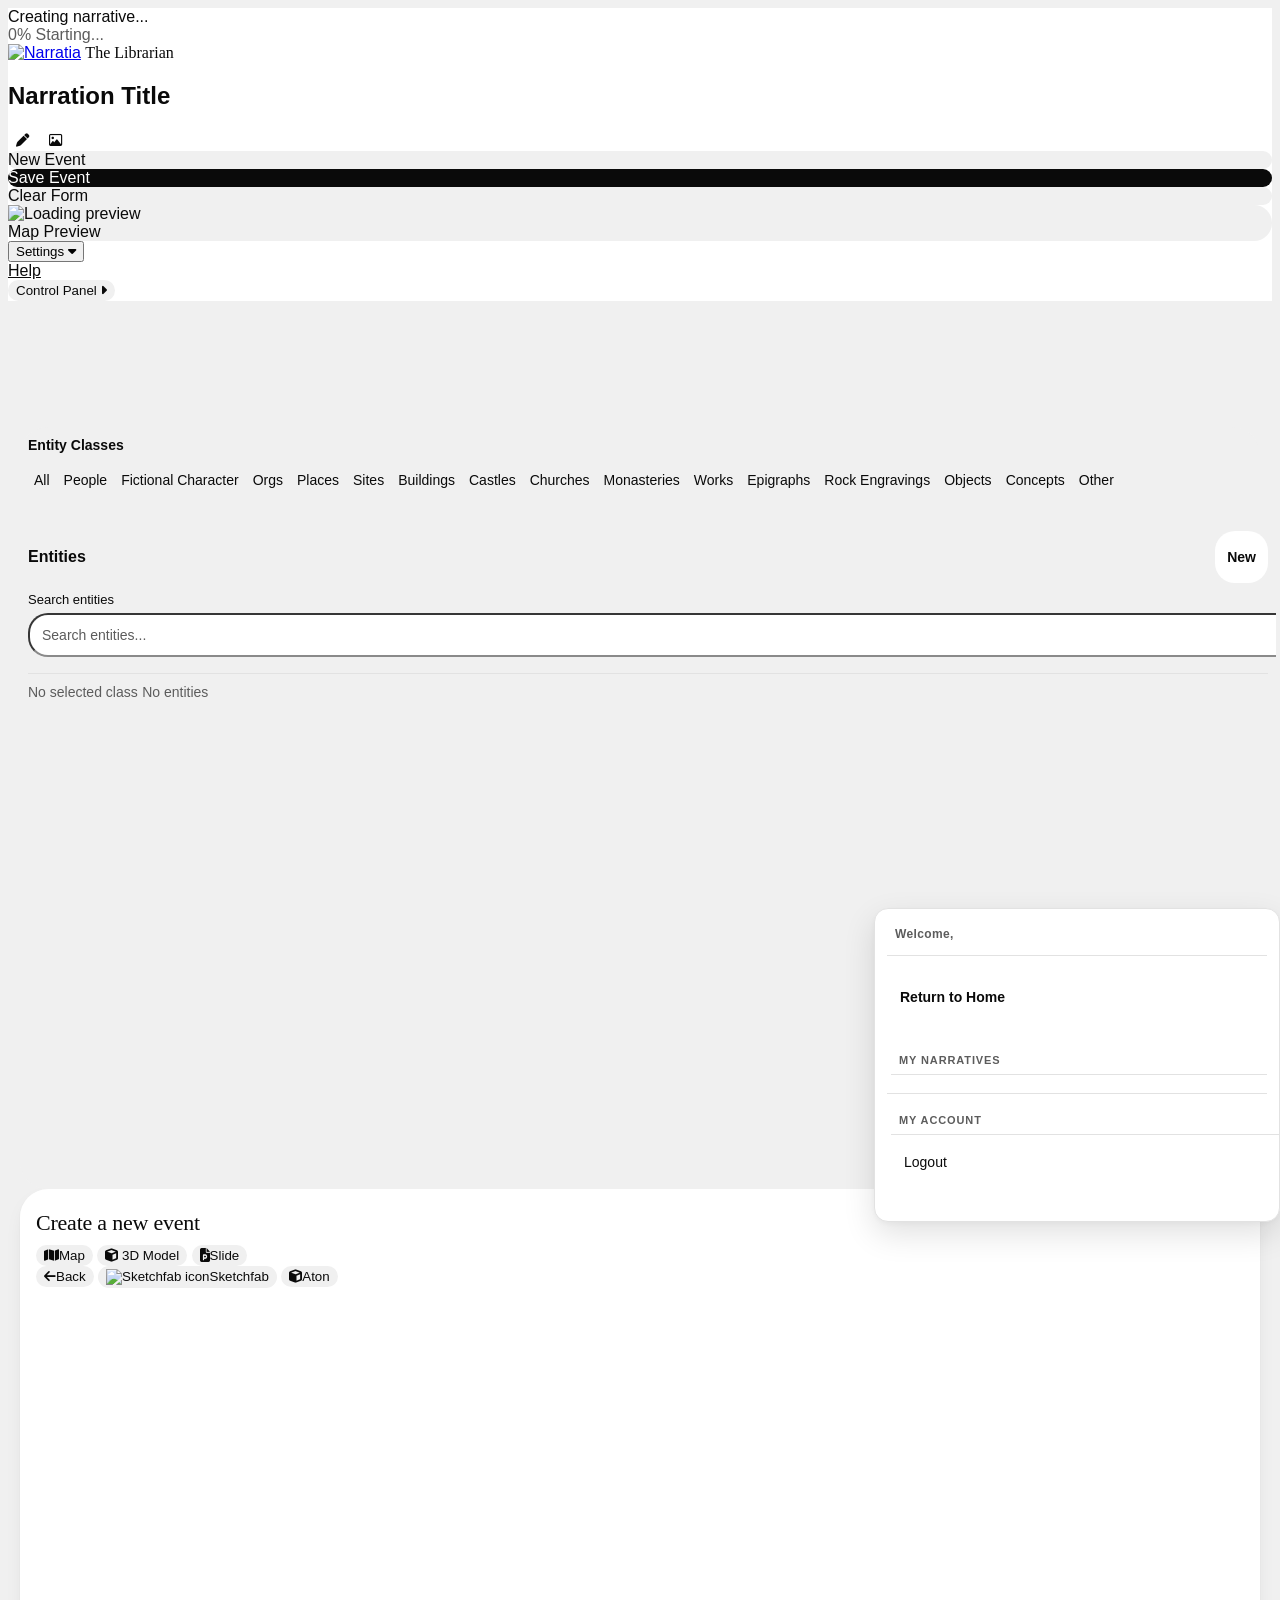
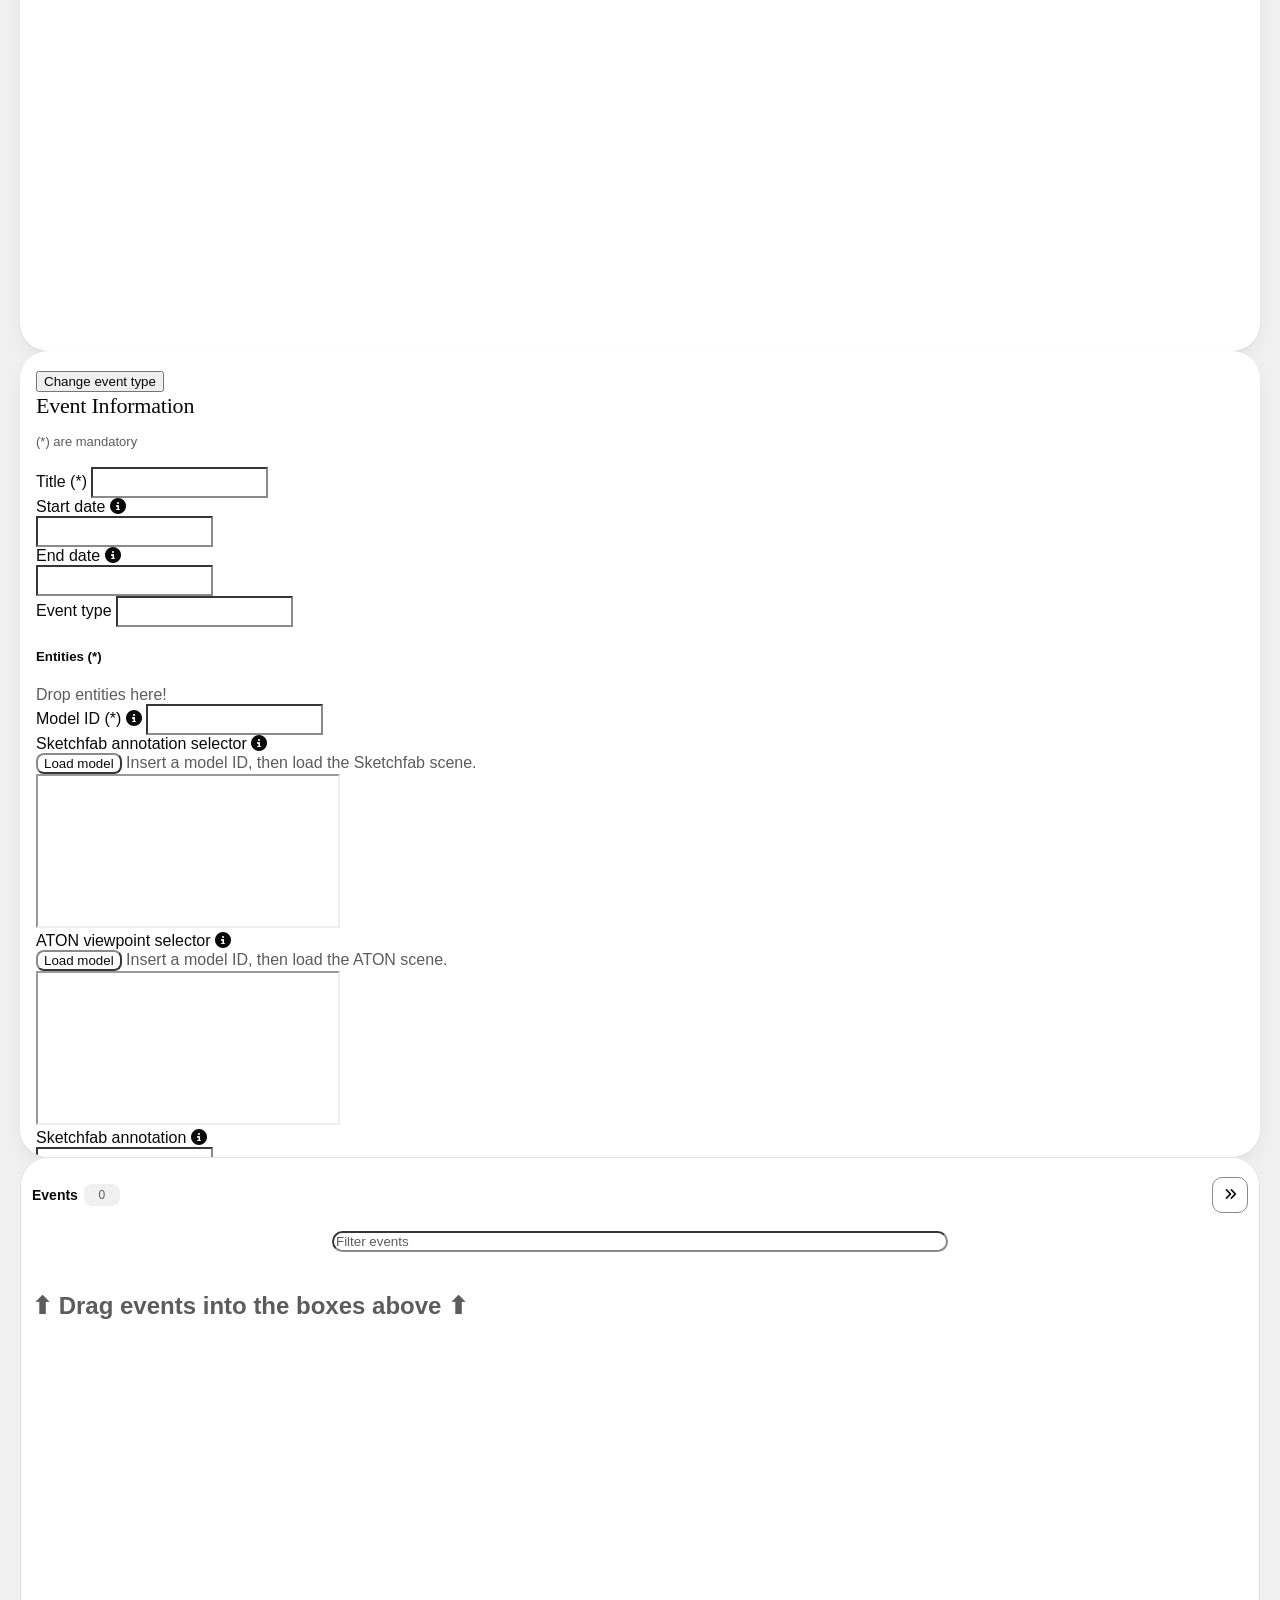
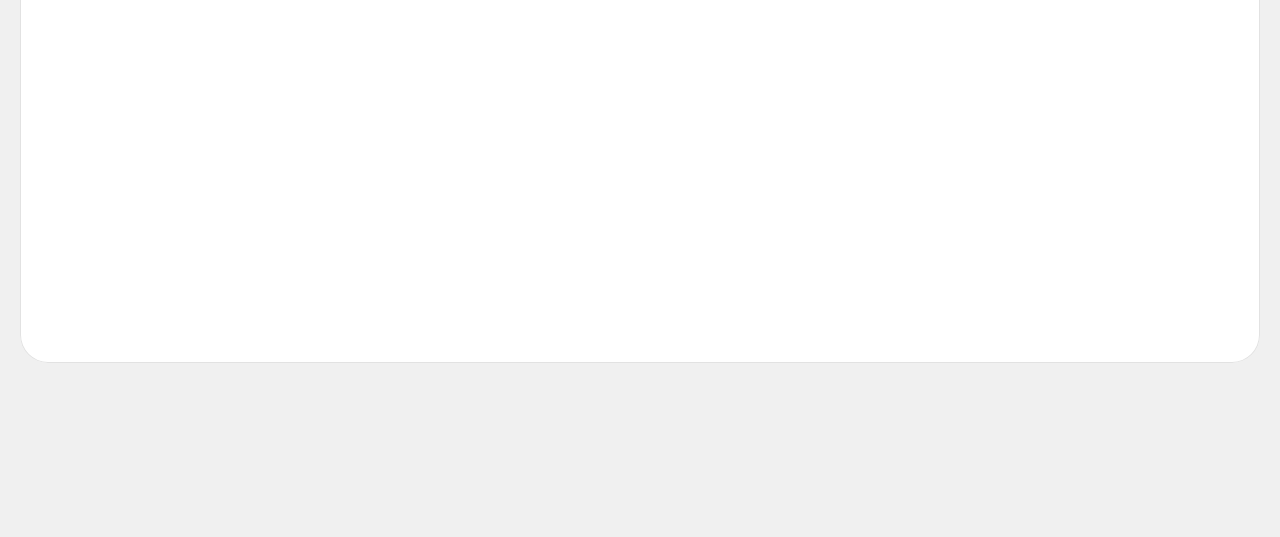
==== toolNew.html @ bc22bbe3 "Update theme of the Librarian" ====
<!DOCTYPE html>
<html lang="en">
<head>
    <meta charset="UTF-8">	
    <title id="page-title">SMBVT Tool</title>
    <link rel="preload" href="assets/fonts/the-librarian/SourceSans3VF-Upright.ttf.woff2" as="font" type="font/woff2" crossorigin="anonymous">
    <link rel="preload" href="assets/fonts/the-librarian/SourceSerif4Variable-Roman.ttf.woff2" as="font" type="font/woff2" crossorigin="anonymous">
	<link rel="icon" type="image/x-icon" href="img/favicon.ico">
    <link rel="stylesheet" type="text/css" href="lib/bootstrap.min.css" >
    <link rel="stylesheet" type="text/css" href="lib/timeline.css" >
    <link rel="stylesheet" type="text/css" href="lib/narraNew.css" >
    <link rel="icon" href="data:;base64,iVBORw0KGgo=">
    <script>UPLOADCARE_PUBLIC_KEY = "3f6e14a63f98b48f1e3d";</script>
    <script src="https://ucarecdn.com/libs/widget/2.10.3/uploadcare.full.min.js"></script>
    <script src="lib/es6-shim.min.js"></script>
    <script src="lib/jquery-3.2.1.min.js"></script>
    <script src="lib/jquery-ui.min.js"></script>
    <script src="lib/bootstrap.min.js"></script>
    <script src="lib/bib-parser.js"></script>
    <script src="lib/typeahead.bundle.min.js"></script>
	<script src="lib/image-tools.js"></script>
    <script src="lib/timeline-min.js"></script>

	<link rel="stylesheet" href="https://cdn.knightlab.com/libs/storymapjs/latest/css/storymap.css">
	<script src="lib/storymap.js"></script>
	<link rel="stylesheet" href="https://unpkg.com/leaflet@1.9.4/dist/leaflet.css">
	<link rel="stylesheet" href="https://unpkg.com/leaflet-draw@1.0.4/dist/leaflet.draw.css">
	<script src="https://unpkg.com/leaflet@1.9.4/dist/leaflet.js"></script>
	<script src="https://unpkg.com/leaflet-draw@1.0.4/dist/leaflet.draw.js"></script>

	<script src="lib/demo-narraMapsNew.ui.js"></script>
	<script src="lib/demo-narraMapsNew.map.js"></script>
	<script src="lib/demo-narraMapsNew.wikidata.js"></script>
	<script src="lib/demo-narraMapsNew.persistence.js"></script>
	<script src="lib/demo-narraMapsNew.sketchfab.js"></script>
	<script src="lib/demo-narraMapsNew.aton.js"></script>
	<script src="lib/demo-narraMapsNew.js"></script>
	<script src="lib/demo-narraMapsNew.events.js"></script>
	
	<!--FONT AWESOME-->
	<link rel="stylesheet" href="https://cdnjs.cloudflare.com/ajax/libs/font-awesome/6.5.2/css/all.min.css">

    <link rel="stylesheet" type="text/css" href="lib/narrreview-narratia-theme.css" />
</head>
<body class="js-hide-popovers narrreview-narratia-editor">
	<div class="spinner" style="position: fixed; top: 50%; left: 50%; margin-left: -40px; margin-top: -20px;">
	  <div class="bounce1"></div>
	  <div class="bounce2"></div>
	  <div class="bounce3"></div>
	</div>
	<div id="bootstrap-progress-overlay">
		<div id="bootstrap-progress-card">
			<div id="bootstrap-progress-title">Creating narrative...</div>
			<div id="bootstrap-progress-bar-wrap">
				<div id="bootstrap-progress-bar"></div>
			</div>
			<div id="bootstrap-progress-meta">
				<span id="bootstrap-progress-percent">0%</span>
				<span id="bootstrap-progress-message">Starting...</span>
			</div>
		</div>
	</div>

	<div id="header">
		<div id="logo-container">
			<a href="SMBVT_2.0.html"><img id="logo" src="img/Narratia_logo.png" alt="Narratia" width="1027" height="252"></a>
			<span id="SMBVT" class="not-selectable">The Librarian</span>
		</div>
		<div id="central-div-header">
			<div id="event-title" class="js-hide-popovers">
				<h2 class="subjectName" id="bigName">Narration Title</h2>
				<div id="title-cover-page-div">
					<button id="buttonSaveTitle" type="button" aria-label="Edit narrative title"><i class="fa-solid fa-pen" aria-hidden="true"></i></button>
					<button type="button" id="cover-page" aria-label="Change cover image" data-toggle='tooltip' data-original-title="Change the narrative cover image"><i class="fa-regular fa-image" aria-hidden="true"></i></button>
				</div>
			</div>
			<div id="central-nav">
				<div class="nav not-selectable" id="addButton"><span>New Event</span></div>
				<div class="nav not-selectable" id="saveButton"><span>Save Event</span></div>
				<div class="nav not-selectable" id="cancelButton"><span>Clear Form</span></div>

				<div class="nav not-selectable" id="visMapButton">
					<div id="mapPreviewLoading"><img src="img/spinner.gif" alt="Loading preview" height="28" width="28"></div>
					<span>Map Preview</span>
				</div>
				<div class="settings-dropdown nav" id="settingsDropdown">
					<button class="not-selectable settings-toggle" id="settingsButton" type="button" aria-haspopup="true" aria-expanded="false" aria-controls="settingsMenu">Settings <i class="fa-solid fa-caret-down" aria-hidden="true"></i></button>
					<div class="settings-menu" id="settingsMenu" hidden>
						<div class="nav not-selectable" id="exportOWLButton"><span>Download OWL</span></div>
						<div class="nav not-selectable" id="exportButton"><span>Download JSON</span></div>
						<div class="nav buttonPublishMap not-selectable" id="publish-story-container">
							<div id="loading"><img src="img/spinner.gif" alt="Loading icon" height="28" width="28"></div>
							<span>Create Graph</span>
						</div>
					</div>
				</div>
				<a class="not-selectable" id="helpStorymap_aTag" href="Short_Guide/Short%20Guide%20to%20use%20SMBVT.pdf" target="_blank"><div class="nav" id="helpStorymap"><span>Help</span></div></a>
			</div>
		</div>
		<div id="right-header">
			<div id="account-list" class="dropdown">
				<button id="account-btn" class="dropdown-toggle not-selectable nav" type="button" data-toggle="dropdown" aria-haspopup="true" aria-expanded="false">Control Panel <i class='fa-solid fa-caret-right toggle-arrow' id="arrow-panel"></i></button>
				<div class="dropdown-menu not-selectable" aria-labelledby="account-btn" id="dropdown-menu-header">
					<p id="welcome">Welcome, <span id="userName"></span></p>
					<div id="home" class="btn btn-primary header-nav-btn">Return to Home</div>
					<div id="narratives-menu">
						<ul class="dropdown-menu-right" id="my-narratives-list">
							<li id="my-narratives" class="dropdown-header">My Narratives</li>
						</ul>
					</div>
					<div id="account-menu">
						<ul id="my-account-list">
							<li class="dropdown-header">My Account</li>
							<li class="narra-list-item"><a class="data" id="logout-link">Logout</a></li>
						</ul>
					</div>
				</div>
			</div>
		</div>
	</div>

	<div id="alertPlaceholder"></div>
	
	<div id="auth-div" style="display: none;">
		<form id="auth-form" class="form-signin">
			<h2 class="form-signin-heading">Please sign in</h2>
			<label for="inputName" class="sr-only">Username</label>
			<input type="text" id="inputName" class="form-control" placeholder="Username" required="" autofocus="">
			<label for="inputPassword" class="sr-only">Password</label>
			<input type="password" id="inputPassword" class="form-control" placeholder="Password" required="">
			<button id="authButton" class="btn btn-lg btn-primary btn-block" type="submit">Sign in</button>
			<div class="help-inline"></div>
		</form>
		<div id="user-pass">You can request username/password at this email address: <a href="mailto:daniele.metilli@isti.cnr.it?subject=NBVT%20login%20credentials">daniele.metilli@isti.cnr.it</a></div>
	</div>
    

	
	<div id='timeline-embed'></div>
	<div id="mapdiv"></div>

	<div id="container" class="js-hide-popovers entity-column-layout">
		<div id="entity-browsing-column" class="js-hide-popovers" role="region" aria-label="Entity browser">
        <div id="leftNav" role="group" aria-labelledby="entities-title">
			<h4 id="entities-title">Entity Classes</h4>
            <div class="nav toggle-btn-entities" id="allButton" data-class="all"><span>All</span></div>
            <div class="nav toggle-btn-entities" id="peopleButton" data-class="person"><span>People</span></div>
            <div class="nav toggle-btn-entities" id="fictionalCharacterButton" data-class="fictionalCharacter"><span>Fictional Character</span></div>
            <div class="nav toggle-btn-entities" id="organizationButton" data-class="organization"><span>Orgs</span></div>
            <div class="nav toggle-btn-entities" id="placeButton" data-class="place"><span>Places</span></div>
            <div class="nav toggle-btn-entities" id="siteButton" data-class="site"><span>Sites</span></div>
            <div class="nav toggle-btn-entities" id="buildingButton" data-class="building"><span>Buildings</span></div>
            <div class="nav toggle-btn-entities" id="castleButton" data-class="castle"><span>Castles</span></div>
            <div class="nav toggle-btn-entities" id="churchButton" data-class="church"><span>Churches</span></div>
            <div class="nav toggle-btn-entities" id="monasteryButton" data-class="monastery"><span>Monasteries</span></div>
            <div class="nav toggle-btn-entities" id="workButton" data-class="work"><span>Works</span></div>
            <div class="nav toggle-btn-entities" id="epigraphButton" data-class="epigraph"><span>Epigraphs</span></div>
            <div class="nav toggle-btn-entities" id="rockEngravingButton" data-class="rock engraving"><span>Rock Engravings</span></div>
            <div class="nav toggle-btn-entities" id="objectButton" data-class="object"><span>Objects</span></div>
            <div class="nav toggle-btn-entities" id="conceptButton" data-class="concept"><span>Concepts</span></div>
            <div class="nav toggle-btn-entities" id="otherButton" data-class="other"><span>Other</span></div>
        </div>
		<div id="controls" class="back js-hide-popovers">
			<div id="entity-browser-header" class="js-hide-popovers">
				<div class="entity-controls-heading js-hide-popovers">
					<h4 id="entities">Entities</h4>
					<span id="new-entity-title" class="sr-only" aria-hidden="true">New Entity</span>
					<div class="nav" id="plusButton"><span>New</span></div>
				</div>
			<label id="entity-search-label" for="searchInput">Search entities</label>
			<input id="searchInput" placeholder="Search entities..." class="input-append" aria-describedby="entity-scope" onkeyup="searchEntity();">
			<p id="entity-scope" role="status" aria-live="polite" aria-atomic="true"></p>
			</div>
			<span id="entities-not-selected">No selected class</span>
			<span id="no-entities">No entities</span>
            <div class="spinner-loader"></div>
        </div>
		</div>
		<div id="event-type">
			<div id="event-type-container" class="back">
				<h4 id="event-type-title">Create a new event</h4>
				<div id="type-choice">
					<div id="event-type-buttons">
						<button id="map-event" class="nav not-selectable" type="button"><i id="map-icon" class="fa-solid fa-map"></i>Map</button>
						<button id="object3d-event" class="nav not-selectable" type="button"><i id="object3d-icon" class="fa-solid fa-cube"></i> 3D Model</button>
						<button id="slide-event" class="nav not-selectable" type="button"><i id="slide-icon" class="fa-solid fa-file-powerpoint"></i>Slide</button>
					</div>
					<div id="three-d-event-options">
						<button id="three-d-back-event" class="nav not-selectable" type="button"><i class="fa-solid fa-arrow-left"></i>Back</button>
						<button id="sketchfab-option-event" class="nav not-selectable" type="button"><img id="sketch-icon" src="img/sketchfab.png" alt="Sketchfab icon" width="20" height="20">Sketchfab</button>
						<button id="aton-option-event" class="nav not-selectable" type="button"><i id="aton-icon" class="fa-solid fa-cube"></i>Aton</button>
					</div>
				</div>
			</div>
		</div>
		<div id="workspace" class="back js-hide-popovers">
			<div id="event-type-form-container">
				<div class="event-type-current"><span id="event-type-icon"></span><span id="event-type-text"></span></div>
				<button id="change-event-type" class="link-button" type="button">Change event type</button>
			</div>
			<h4 id="form-title">Event Information</h4>
			<p id="mandatory-fields-text">(*) are mandatory</p>
            <form class="center workspaceForm" id="event-form">
				<div class="form-group" id="title-group">
					<label for="eventTitle" class="entitiesLabel">Title (*)</label>
                	<input autocomplete="off" id="eventTitle" class="input-append form-control" required>
				</div>

				<div class="form-group form-table" id="date-group">
	                <div id="datePickerStart" class="dateDiv input-group">
						<div class="tooltip-div">
	                		<label for="dateInputStart" class="entitiesLabel dateLabel form-inline label-tooltip">Start date</label>
							<a class="tooltips" data-toggle="tooltip" data-original-title="Supported formats are (dd-mm-yyyy), (mm-dd-yyyy), (yyyy-dd-mm), (yyyy-mm-dd), (yyyy), (-yyyy). Please note that negative years indicate BC."><i class="fa-solid fa-circle-info"></i></a>
						</div>
						<div>
	                    	<input autocomplete="off" data-format="yyyy-MM-dd" type="text" class="input-append dateInput form-control" id="dateInputStart" onfocus="$(this).css('color', '#333');" >
						</div>
	                </div>
	                <div id="datePickerEnd" class="dateDiv input-group">
						<div class="tooltip-div">
	                		<label for="dateInputEnd" class="entitiesLabel dateLabel label-tooltip">End date</label>
							<a class="tooltips" data-toggle="tooltip" data-original-title="If this value is blank, it will be equal to Start date. Additionally, this date cannot be earlier than the first one."><i class="fa-solid fa-circle-info"></i></a>
						</div>
						<div>
	                    	<input autocomplete="off" data-format="yyyy-MM-dd" type="text" class="input-append dateInput form-control" id="dateInputEnd" onfocus="$(this).css('color', '#333');">
						</div>
	                </div>
				</div>

                <div id="typeDiv" class="typeDiv ui-front form-group">
                	<label for="typeInput" class="entitiesLabel">Event type</label>
                    <input type="text" class="input-append form-control" id="typeInput" autocomplete="off" required>
                </div>

                <h5 id="entitiesLabel" class="entitiesLabel">Entities (*)</h5>
                <div class="form-control form-table" id="entitiesDiv">
                    <div id="inputDiv">
                        <div id="inputHelp">Drop entities here!</div>
                        <span id="event-entity-drop-hint" class="nr-event-entity-drop-hint" role="status" aria-live="polite" hidden></span>
                    </div>
                </div>


				<div class="form-group" id="id-group">
					<div class="tooltip-div">
						<label for="id-text" id="model-id-label" class="entitiesLabel label-tooltip">Model ID (*)</label>
						<a class="tooltips" href="./img/modelIDExample.png" target="_blank"><i class="fa-solid fa-circle-info"></i></a>
                  		<input autocomplete="off" id="id-text" class="input-append form-control">
					</div>
				</div>

				<div class="form-group form-table" id="sketchfab-editor-group">
					<div class="tooltip-div sketchfab-editor-header">
						<label class="entitiesLabel label-tooltip" for="load-sketchfab-model">Sketchfab annotation selector</label>
						<a class="tooltips" data-toggle="tooltip" data-original-title="Load the Sketchfab model, then choose the annotation directly from the embedded viewer."><i class="fa-solid fa-circle-info"></i></a>
					</div>
					<div id="sketchfab-editor-controls">
						<button id="load-sketchfab-model" class="btn btn-default" type="button">Load model</button>
						<span id="sketchfab-editor-status">Insert a model ID, then load the Sketchfab scene.</span>
					</div>
					<div id="sketchfab-editor-frame-wrap">
						<iframe id="sketchfab-editor-frame" title="Sketchfab event editor" loading="lazy"></iframe>
					</div>
				</div>

				<div class="form-group form-table" id="aton-editor-group">
					<div class="tooltip-div aton-editor-header">
						<label class="entitiesLabel label-tooltip" for="load-aton-model">ATON viewpoint selector</label>
						<a class="tooltips" data-toggle="tooltip" data-original-title="Load the ATON model, navigate the embedded viewer, and the selected viewpoint will be used for this event."><i class="fa-solid fa-circle-info"></i></a>
					</div>
					<div id="aton-editor-controls">
						<button id="load-aton-model" class="btn btn-default" type="button">Load model</button>
						<span id="aton-editor-status">Insert a model ID, then load the ATON scene.</span>
					</div>
					<div id="aton-editor-frame-wrap">
						<iframe id="aton-editor-frame" title="ATON event editor" loading="lazy"></iframe>
					</div>
					<div class="form-group" id="number-group">
						<div class="tooltip-div">
							<label for="number-text" id="model-detail-label" class="entitiesLabel label-tooltip">Sketchfab annotation</label>
							<a id="model-detail-help" class="tooltips" data-toggle="tooltip" data-original-title="It is the number of the sketchfab annotation."><i class="fa-solid fa-circle-info"></i></a>
						</div>
						<input autocomplete="off" id="number-text" class="input-append form-control">
					</div>
				</div>

                <div class="form-group form-table" id="descDiv">
                 	<label for="descArea" class="entitiesLabel">Description</label>
                    <textarea id="descArea" class="form-control"></textarea>
                </div>

				<div class="form-group form-table" id="backImgDiv">
					<div class="form-group background-image-group" id="background-image-group">
						<div id="background-image-label-group" class="form-group background-image-label-group">
							<div class="tooltip-div">
								<label for="backImgArea" class="entitiesLabel label-tooltip">Background image</label>
								<a class="tooltips" data-toggle="tooltip" data-original-title="Default value is black."><i class="fa-solid fa-circle-info"></i></a>
							</div>
							<input autocomplete="off" id="backImgArea" type="text" class="input-append form-control" placeholder="Insert URL of an image" style="font-size:14px; text-align: left !important;">
						</div>

						<div id="button-image-backImg-div" class="form-group button-background-image-div">
							<button id="selectEventLocalBackgroundImage" class="btn btn-default selectEventLocalBackgroundImage" type="button" style="overflow:hidden;">Upload image</button>
						</div>
						<input  style="display:none;" type="file" id="backImgInput" class="backImgInput">

					</div>
                </div>

                <div class="form-group form-table" id="even-source-div">
                	<label for="event-source" class="entitiesLabel">Source</label>
                    <textarea id="event-source" class="form-control"></textarea>
                </div>

                <div class="input-group" id="digobjDiv">
					<div class="tooltip-div">
						<label for="digobjInput" class="entitiesLabel label-tooltip">Digital objects</label>
						<a class="tooltips" data-toggle="tooltip" data-original-title="Insert a link for an in-depth analysis of additional resources to support the event."><i class="fa-solid fa-circle-info"></i></a>
					</div>
                    <input autocomplete="off" type="url" class="form-control" id="digobjInput" placeholder="Insert URL of digital object">
					<label for="digobjTitle" style="display: none;"></label>
					<input autocomplete="off" type="url" class="form-control" id="digobjTitle" placeholder="Insert title of digital object">
					<span class="input-group-btn" id="span-add-button-digobj">
					   <button id="digObjButton" class="btn btn-default" type="button">Add</button>
					</span>
                </div>
				<div id="digobjTable"></div>

				<h5 id="image-title">Images and Video</h5>
				<div class="form-group choose-media" role="radiogroup" aria-labelledby="image-title">
					<input type="radio" id="image-radio" class="radioButtons radioVideoBtn" name="media_type" value="image">
					<label for="image-radio" class="radioButtonText">Image(s)</label><br>
					<input type="radio" id="video-radio" class="radioButtons radioVideoBtn" name="media_type" value="video">
					<label for="video-radio" class="radioButtonText">Video</label><br>
				</div>
				<div class="form-group video-caption-group" id="video-caption-group">
					<div class="form-group video-container" id="video-container">
						<div class="form-group video-group" id="video-group">
							<div id="video-label-group" class="form-group video-label-group">
								<label for="eventVideo" class="entitiesLabel">Add video URL from YouTube (no tiny URL)</label>
								<input autocomplete="off" id="eventVideo" type="url" class="input-append form-control eventVideo" placeholder="Insert URL of video (e.g. https://www.youtube.com/watch?v=Ev-wcchdDVM)" style="font-size:14px; text-align: left !important;">
							</div>
						</div>
					</div>

					<div class="form-group caption-group" id="caption-group-video">
						<label for="eventVideoCaption" class="entitiesLabel">Video caption</label>
						<input autocomplete="off" id="eventVideoCaption" type="text" class="input-append form-control eventMediaCaption"  style="font-size:14px; text-align: left !important;">
					</div>
				</div>
				<div class="form-group image-caption-group" id="image-caption-group">
					<div class="form-group image-container" id="image-container">
						<div class="form-group image-group" id="image-group">
							<div id="image-label-group" class="form-group image-label-group">
								<label for="eventMedia" class="entitiesLabel">Add image URL or upload one from disk (max 2 MB)</label>
								<input autocomplete="off" id="eventMedia" type="text" class="input-append form-control eventMedia" placeholder="Insert URL of media (e.g. wikipedia image or youtube video)" style="font-size:14px; text-align: left !important;">
							</div>

							<div id="button-image-div" class="form-group button-image-div">
							<button id="selectEventLocalImage" class="btn btn-default selectEventLocalImage" type="button" style="overflow:hidden;">Upload image</button>
							</div>
							<input  style="display:none;" type="file" id="eventImageInput" class="eventImageInput">

						</div>
					</div>

					<div class="form-group caption-group" id="caption-group">
						<label for="eventMediaCaption" class="entitiesLabel">Image caption</label>
						<input autocomplete="off" id="eventMediaCaption" type="text" class="input-append form-control eventMediaCaption"  style="font-size:14px; text-align: left !important;">
					</div>
				</div>
				<div id="add-image">
					<button id="add-image-icon" type="button"><i class="fa-solid fa-plus" aria-hidden="true"></i></button><label for="add-image-icon" id="add-image-text">Add image</label>
				</div>

				<h4 id="location-title">Event Location</h4>

				<div class="form-group form-table" id="map-editor-group">
					<div class="tooltip-div map-editor-header">
						<label class="entitiesLabel label-tooltip" for="map-editor-canvas">Event map editor</label>
						<a class="tooltips" data-toggle="tooltip" data-original-title="Draw a point or a polygon directly on the map. You can also click on any Place entity associated with the event. In the popup, choose whether to display the entity's point or polygon geometry, if available. The map will then display the geometries of all selected entities."><i class="fa-solid fa-circle-info"></i></a>
					</div>
					<div id="map-editor-status">Draw one event geometry (point or polygon), or select one geometry from an entity.</div>
					<div id="map-editor-canvas"></div>
					<input type="hidden" id="mapZoomInput">
				</div>
				
				<div class="form-group choose-coors" id="choose-coors" role="radiogroup" aria-labelledby="choose-coors-title">
					<span id="choose-coors-title">Choose how to express coordinates (*)</span>
					<input type="radio" id="point-radio" class="radioButtons radioCoorsBtn" name="coors-type" value="point">
					<label for="point-radio" class="radioButtonText radioCoorsLabel">Point</label><br>
					<input type="radio" id="polygon-radio" class="radioButtons radioCoorsBtn" name="coors-type" value="pol">
					<label for="polygon-radio" class="radioButtonText radioCoorsLabel">Polygon</label><br>
				</div>

				<div class="form-group form-table" id="coors-map">
	                <div id="latit" class="dateDiv input-group">
	                	<label for="latitud" class="entitiesLabel dateLabel form-inline">Latitude point <span style="font-size: 13px;">(e.g. 43.9930)</span></label>
						<div>
	                    	<input autocomplete="off"  type="text" class="input-append dateInput form-control" id="latitud" onfocus="$(this).css('color', '#333');">
						</div>
	                </div>
	                <div id="longit" class="dateDiv input-group">
	                	<label for="longitud" class="entitiesLabel dateLabel">Longitude point <span style="font-size: 13px;">(e.g. 10.31055)</span></label>
						<div>
	                    	<input autocomplete="off"  type="text" class="input-append dateInput form-control" id="longitud" onfocus="$(this).css('color', '#333');">
						</div>
	                </div>
					<button id="openPopupSearchCoordinates" class="btn btn-default" type="button">Find from map</button>
				</div>

                <div class="form-group form-table" id="polygon">

					<div id="polygon-label-group" class="input-group">
						<label for="polygonArea" class="entitiesLabel">Polygon (WKT)</label>
						<textarea id="polygonArea" class="form-control"></textarea>
					</div>

					<button id="openPopupDrawPolygon" class="btn btn-default" type="button">Draw polygons on map</button>
                </div>

				<div class="form-group" id="place-group">
					<label for="placeLabel" class="entitiesLabel">Place label</label>
                 	<input autocomplete="off" id="placeLabel" class="input-append form-control"  style="font-size:14px; text-align: left !important;">
				</div>

				<div class="form-group" id="position-group" role="group" aria-labelledby="position-title">
					<h4 id="position-title">Event Position</h4>
					<input type="radio" name="positionRadio" class="radioButtons" value="before" id="positionBefore">
					<label class="radioButtonText" for="positionBefore">Before</label>
					<input type="radio" name="positionRadio" class="radioButtons" value="after" id="positionAfter">
					<label class="radioButtonText" for="positionAfter">After</label>
					<label for="positionEvent" class="sr-only">Reference event for positioning</label>
					<select id="positionEvent" class="input-append form-control"></select>
				</div>

            </form>
        </div>

		<div id="sidebar" class="js-hide-popovers">
			<div class="event-sidebar-heading">
				<h4 id="sidebar-title">Events <span id="event-counter" class="not-selectable" role="status" aria-label="0 events" aria-live="polite" aria-atomic="true"><span id="events-counter">0</span></span></h4>
				<button type="button" id="event-sidebar-toggle" aria-label="Collapse event sidebar" aria-expanded="true" aria-controls="timeline" title="Collapse event sidebar">
					<i class="fa-solid fa-angles-right" aria-hidden="true"></i><span id="event-sidebar-toggle-label">Collapse</span>
				</button>
			</div>
			<div id="eventSearchDiv" style="margin-top: 1.5%;text-align: center;">
				<label for="eventSearch" style="display: none;"></label>
				<input placeholder="Filter events" id="eventSearch" type="text" style="width:50%; border-radius:25px;">
			</div>

			<div id="timeline" class="js-hide-popovers"></div>
			<div id="overlay" class="js-hide-popovers"></div>
			<div id="relHelpContainer" class="centered js-hide-popovers">
				<h2 class="relHelp"><span class="arrow">⬆</span> Drag events into the boxes above <span class="arrow">⬆</span></h2>
			</div>
			<div id="bottomTimeline" class="js-hide-popovers"></div>
		</div>
    </div>
	
</body>
</html>
---- lib/narrreview-narratia-theme.css ----
/*
 * NarrReview / Narratia — Phase 1: scoped light-theme colors only.
 * Source: design-reference/project/ds/narratia/tokens.json (light values).
 * Keep layout, sizing, typography, images and application-controlled states
 * in the existing stylesheets. No Narratia runtime or global token overrides.
 */
body.narrreview-narratia-theme,
body.narrreview-narratia-editor {
    --nr-surface: #ffffff;
    --nr-surface-raised: #ffffff;
    --nr-surface-sunken: #f0f0f0;
    --nr-line: #e2e2e2;
    --nr-line-strong: #8a8a8a;
    --nr-ink: #0a0a0a;
    --nr-ink-muted: #5c5c5c;
    --nr-accent: #0a0a0a;
    --nr-accent-hover: #2e2e2e;
    --nr-on-accent: #ffffff;
    --nr-focus: #0a0a0a;
    --nr-status-closed: #c4161c;
    --nr-status-closed-soft: #fde8e8;
    --nr-media: #0a0a0a;
    --nr-media-label: rgba(18, 18, 18, 0.92);

    background-color: var(--nr-surface-sunken);
    color: var(--nr-ink);
}

body.narrreview-narratia-theme #introDiv,
body.narrreview-narratia-theme #auth-div,
body.narrreview-narratia-theme #userDBs,
body.narrreview-narratia-theme .dropdown-menu,
body.narrreview-narratia-theme .modal-content,
body.narrreview-narratia-theme .tt-menu {
    background-color: var(--nr-surface-raised);
    border-color: var(--nr-line);
    color: var(--nr-ink);
}

body.narrreview-narratia-theme .subjectName,
body.narrreview-narratia-theme .form-signin-heading,
body.narrreview-narratia-theme .modal-title {
    color: var(--nr-ink);
}

body.narrreview-narratia-theme .dropdown-header,
body.narrreview-narratia-theme .json-import-help,
body.narrreview-narratia-theme #user-pass,
body.narrreview-narratia-theme > p {
    color: var(--nr-ink-muted);
}

body.narrreview-narratia-theme a {
    color: var(--nr-ink);
}

body.narrreview-narratia-theme a:hover,
body.narrreview-narratia-theme a:focus {
    color: var(--nr-accent-hover);
}

body.narrreview-narratia-theme .one-fifth {
    background-color: var(--nr-media);
    border-color: var(--nr-line);
}

body.narrreview-narratia-theme .one-fifth:hover {
    outline-color: var(--nr-focus);
}

body.narrreview-narratia-theme .personName {
    background-color: var(--nr-media-label);
    color: var(--nr-on-accent);
}

body.narrreview-narratia-theme input,
body.narrreview-narratia-theme select,
body.narrreview-narratia-theme .form-control,
body.narrreview-narratia-theme #userDBs input,
body.narrreview-narratia-theme #userDBs select {
    background-color: var(--nr-surface-raised);
    border-color: var(--nr-line-strong);
    color: var(--nr-ink);
    caret-color: var(--nr-ink);
}

body.narrreview-narratia-theme input::placeholder {
    color: var(--nr-ink-muted);
}

body.narrreview-narratia-theme .btn-primary,
/* Legacy top buttons set these colors with !important in narraintro.css. */
body.narrreview-narratia-theme .btn-primary.top-btn {
    background-color: var(--nr-accent) !important;
    border-color: var(--nr-accent) !important;
    color: var(--nr-on-accent) !important;
}

body.narrreview-narratia-theme .btn-primary:hover,
body.narrreview-narratia-theme .btn-primary:focus,
body.narrreview-narratia-theme .btn-primary:active,
body.narrreview-narratia-theme .btn-primary.active,
body.narrreview-narratia-theme .open > .btn-primary.dropdown-toggle {
    background-color: var(--nr-accent-hover) !important;
    border-color: var(--nr-accent-hover) !important;
    color: var(--nr-on-accent) !important;
}

body.narrreview-narratia-theme .btn-primary:disabled,
body.narrreview-narratia-theme .btn-primary.disabled,
body.narrreview-narratia-theme .btn-primary[disabled] {
    background-color: var(--nr-accent) !important;
    border-color: var(--nr-accent) !important;
    color: var(--nr-on-accent) !important;
}

body.narrreview-narratia-theme .btn-default,
body.narrreview-narratia-theme .btn-secondary,
body.narrreview-narratia-theme #back,
body.narrreview-narratia-theme .data {
    background-color: var(--nr-surface-raised);
    border-color: var(--nr-line-strong);
    color: var(--nr-ink) !important;
}

body.narrreview-narratia-theme .btn-default:hover,
body.narrreview-narratia-theme .btn-default:focus,
body.narrreview-narratia-theme .btn-default:active,
body.narrreview-narratia-theme .btn-secondary:hover,
body.narrreview-narratia-theme .btn-secondary:focus,
body.narrreview-narratia-theme .btn-secondary:active,
body.narrreview-narratia-theme #back:hover,
body.narrreview-narratia-theme .narra-list-item a:hover,
body.narrreview-narratia-theme .dropdown-menu > li > a:hover,
body.narrreview-narratia-theme .dropdown-menu > li > a:focus,
body.narrreview-narratia-theme .tt-suggestion:hover,
body.narrreview-narratia-theme .tt-suggestion.tt-cursor {
    background-color: var(--nr-surface-sunken) !important;
    color: var(--nr-ink) !important;
}

body.narrreview-narratia-theme .modal-header,
body.narrreview-narratia-theme .modal-footer,
body.narrreview-narratia-theme #dataTable th,
body.narrreview-narratia-theme #dataTable td {
    border-color: var(--nr-line);
}

body.narrreview-narratia-theme .close {
    color: var(--nr-ink);
}

body.narrreview-narratia-theme .help-inline,
body.narrreview-narratia-theme .text-danger {
    color: var(--nr-status-closed);
}

body.narrreview-narratia-theme .deleteButton,
body.narrreview-narratia-theme #dataTable td button {
    background-color: var(--nr-status-closed-soft);
    border-color: var(--nr-status-closed);
    color: var(--nr-status-closed);
}

body.narrreview-narratia-theme .deleteButton:hover,
body.narrreview-narratia-theme #dataTable td button:hover {
    background-color: var(--nr-status-closed);
    color: var(--nr-on-accent);
}

/* The existing inline stylesheet marks odd-row backgrounds !important. */
body.narrreview-narratia-theme #dataTable tr.odd {
    background-color: var(--nr-surface-raised) !important;
}

body.narrreview-narratia-theme #dataTable tr.even,
body.narrreview-narratia-theme #dataTable thead {
    background-color: var(--nr-surface-sunken);
}

body.narrreview-narratia-theme #dataTable_wrapper .dataTables_length,
body.narrreview-narratia-theme #dataTable_wrapper .dataTables_filter,
body.narrreview-narratia-theme #dataTable_wrapper .dataTables_info,
body.narrreview-narratia-theme #dataTable_wrapper .dataTables_paginate {
    color: var(--nr-ink-muted);
}

/* Focus rings do not consume layout space or alter existing hit targets. */
body.narrreview-narratia-theme input:focus,
body.narrreview-narratia-theme select:focus {
    border-color: var(--nr-focus);
    box-shadow: none;
}

body.narrreview-narratia-theme :focus-visible,
body.narrreview-narratia-theme #userMenu:focus-visible {
    outline: 2px solid var(--nr-focus);
    outline-offset: 2px;
}

body.narrreview-narratia-theme ::selection {
    background-color: var(--nr-accent);
    color: var(--nr-on-accent);
}

/*
 * Editor batch: application surfaces and controls only. Share the light tokens
 * above without opting the editor into the home-page rules.
 * Do not target Leaflet/Draw, TimelineJS/StoryMap previews, Uploadcare widgets,
 * maps, canvases or embedded Sketchfab/ATON viewers.
 */
body.narrreview-narratia-editor :is(#header, #controls, #workspace, #event-type-container, #sidebar, #auth-div, #bootstrap-progress-card) {
    background-color: var(--nr-surface-raised);
    border-color: var(--nr-line);
    color: var(--nr-ink);
}

body.narrreview-narratia-editor :is(#leftNav, #timeline, #bottomTimeline, #overlay, .relation) {
    background-color: var(--nr-surface-sunken);
    border-color: var(--nr-line);
    color: var(--nr-ink);
}

body.narrreview-narratia-editor :is(#bigName, #bootstrap-progress-title, #auth-form .form-signin-heading, #sidebar .titleHeading, #sidebar .dateHeading) {
    color: var(--nr-ink);
}

body.narrreview-narratia-editor :is(#entities-not-selected, #no-entities, #inputHelp, #mandatory-fields-text, #event-counter, #bootstrap-progress-meta, #user-pass, #map-editor-status, #sketchfab-editor-status, #aton-editor-status, #relHelpContainer) {
    color: var(--nr-ink-muted);
}

/* These app-owned controls receive inline category colors on workspace reset. */
body.narrreview-narratia-editor :where(#central-nav, #leftNav, #event-type-container) .nav,
body.narrreview-narratia-editor :is(#account-btn, #cover-page, #add-image-icon),
body.narrreview-narratia-editor :is(#workspace, #auth-div, .modal-content, .popover) :is(.btn-default, .btn-secondary, .popoverButton) {
    background-color: var(--nr-surface-raised) !important;
    border-color: var(--nr-line-strong);
    color: var(--nr-ink) !important;
}

body.narrreview-narratia-editor #account-list {
    background-color: var(--nr-surface-raised) !important;
}

body.narrreview-narratia-editor :where(#central-nav, #leftNav, #event-type-container) .nav:hover,
body.narrreview-narratia-editor :is(#account-btn, #cover-page, #add-image-icon):hover,
body.narrreview-narratia-editor :is(#workspace, #auth-div, .modal-content, .popover) :is(.btn-default, .btn-secondary, .popoverButton):is(:hover, :active) {
    background-color: var(--nr-surface-sunken) !important;
    color: var(--nr-ink) !important;
}

/* Override the legacy blue Save fill, green publish fill and header-btn colors. */
body.narrreview-narratia-editor :is(#saveButton, #buttonSaveTitle, #publish-story-container, #home),
body.narrreview-narratia-editor :is(#auth-div, .modal-content, .popover) .btn-primary {
    background-color: var(--nr-accent) !important;
    border-color: var(--nr-accent) !important;
    color: var(--nr-on-accent) !important;
}

body.narrreview-narratia-editor :is(#saveButton, #buttonSaveTitle, #publish-story-container, #home):is(:hover, :active, :focus-visible),
body.narrreview-narratia-editor :is(#auth-div, .modal-content, .popover) .btn-primary:is(:hover, :active, :focus-visible) {
    background-color: var(--nr-accent-hover) !important;
    border-color: var(--nr-accent-hover) !important;
    color: var(--nr-on-accent) !important;
}

/* The existing pressed gradient, shadow and transform remain in force. */
body.narrreview-narratia-editor #central-nav .add-button-active,
body.narrreview-narratia-editor #leftNav .add-button-active-entities {
    background-color: var(--nr-accent) !important;
    border-color: var(--nr-accent);
    color: var(--nr-on-accent) !important;
}

body.narrreview-narratia-editor #central-nav :is(#addButton, #saveButton, #cancelButton).disabledButton,
body.narrreview-narratia-editor :is(#central-nav, #leftNav, #event-type-container) .disabledButton,
body.narrreview-narratia-editor :is(#central-nav, #leftNav, #event-type-container) .nav[disabled],
body.narrreview-narratia-editor :is(#workspace, #auth-div, .modal-content, .popover) .btn:is(:disabled, .disabled) {
    background-color: var(--nr-surface-sunken) !important;
    border-color: var(--nr-line-strong) !important;
    color: var(--nr-ink-muted) !important;
}

/* Entity identities and drag/drop data stay on their existing DOM attributes. */
body.narrreview-narratia-editor :is(#controls, #inputDiv, #sidebar, #narratives-menu, #account-menu) .data {
    background-color: var(--nr-surface-raised) !important;
    border-color: var(--nr-line-strong);
    color: var(--nr-ink) !important;
}

body.narrreview-narratia-editor :is(#controls, #inputDiv, #sidebar, #narratives-menu, #account-menu) .data:hover {
    background-color: var(--nr-surface-sunken) !important;
}

/* Drag previews keep the association card's neutral Narratia surface while detached from #inputDiv. */
body.narrreview-narratia-editor .data.nr-entity-drag-preview.ui-draggable-dragging,
body.narrreview-narratia-editor .data.nr-entity-drag-preview.ui-draggable-dragging:hover,
body.narrreview-narratia-editor > .data.nr-entity-record.nr-entity-drag-preview.ui-draggable-dragging,
body.narrreview-narratia-editor > .data.nr-entity-record.nr-entity-drag-preview.ui-draggable-dragging:hover {
    background-color: var(--nr-surface-raised) !important;
    border-color: var(--nr-line-strong) !important;
    color: var(--nr-ink) !important;
    opacity: .94 !important;
    box-shadow: 0 4px 14px rgba(20, 32, 46, .14);
    transition: none !important;
}

/* One measured target; its feedback never intercepts the drag pointer or shifts cards. */
body.narrreview-narratia-editor #inputDiv {
    position: relative;
}

body.narrreview-narratia-editor #inputDiv.nr-event-entity-drop-active {
    outline: 2px dashed var(--nr-line-strong);
    outline-offset: -3px;
    background-color: var(--nr-surface-raised) !important;
}

body.narrreview-narratia-editor #inputDiv.nr-event-entity-drop-over {
    outline: 2px solid var(--nr-accent);
    outline-offset: -3px;
    background-color: var(--nr-surface-sunken) !important;
}

body.narrreview-narratia-editor #inputDiv .nr-event-entity-drop-hint:not([hidden]) {
    position: absolute;
    right: 6px;
    bottom: 5px;
    z-index: 1;
    display: inline-flex;
    align-items: center;
    min-height: 24px;
    padding: 3px 8px;
    border: 1px solid var(--nr-line-strong);
    border-radius: 999px;
    background: var(--nr-surface-raised);
    color: var(--nr-ink);
    font: 600 12px/16px var(--nr-font-ui);
    pointer-events: none;
}

@media (prefers-reduced-motion: reduce) {
    body.narrreview-narratia-editor .data.nr-entity-drag-preview.ui-draggable-dragging {
        transition: none !important;
    }
}

body.narrreview-narratia-editor #controls .inner-shadow {
    box-shadow: inset 0 0 0 2px var(--nr-focus);
}

body.narrreview-narratia-editor :is(#sidebar .timelineEvent, .timelineEventDragHelper) {
    background-color: var(--nr-surface-raised) !important;
    border-color: var(--nr-line-strong);
    color: var(--nr-ink);
}

body.narrreview-narratia-editor #timeline .timelineEvent--current {
    background-color: var(--nr-surface-sunken) !important;
    border-color: var(--nr-accent);
    box-shadow: 0 0 0 4px var(--nr-line-strong);
}

body.narrreview-narratia-editor #timeline .timelineEventPlaceholder {
    background-color: var(--nr-surface-sunken);
    border-color: var(--nr-line-strong);
}

body.narrreview-narratia-editor #sidebar .withArrows .timelineEvent::after {
    border-top-color: var(--nr-surface-raised);
}

body.narrreview-narratia-editor #sidebar .withArrows .timelineEvent::before {
    border-top-color: var(--nr-line-strong);
}

body.narrreview-narratia-editor #event-form .form-control,
body.narrreview-narratia-editor #auth-form .form-control,
body.narrreview-narratia-editor :is(#searchInput, #eventSearch, #inputDiv),
body.narrreview-narratia-editor :is(.modal-content, .popoverContent) :is(input, textarea, select):not([type="radio"]):not([type="checkbox"]):not([type="hidden"]):not([type="file"]) {
    background-color: var(--nr-surface-raised);
    border-color: var(--nr-line-strong);
    color: var(--nr-ink);
    caret-color: var(--nr-ink);
}

body.narrreview-narratia-editor :is(#event-form, #auth-form, .modal-content, .popoverContent) :is(input, textarea)::placeholder,
body.narrreview-narratia-editor :is(#searchInput, #eventSearch)::placeholder {
    color: var(--nr-ink-muted) !important;
}

body.narrreview-narratia-editor :is(#event-form, #auth-form, .modal-content, .popoverContent) label,
body.narrreview-narratia-editor :is(#entitiesLabel, #add-image-text) {
    color: var(--nr-ink);
    border-color: var(--nr-line-strong);
}

body.narrreview-narratia-editor :is(#event-form, .modal-content) :is(.image-caption-group, .video-caption-group),
body.narrreview-narratia-editor #digobjTable .digobjPreview {
    border-color: var(--nr-line);
}

body.narrreview-narratia-editor :is(#change-event-type, #helpStorymap_aTag),
body.narrreview-narratia-editor :is(#user-pass, #digobjTable, .popoverContent, .modal-content) a:not(.btn) {
    color: var(--nr-ink) !important;
}

body.narrreview-narratia-editor :is(#change-event-type, #helpStorymap_aTag):hover,
body.narrreview-narratia-editor :is(#user-pass, #digobjTable, .popoverContent, .modal-content) a:not(.btn):hover {
    color: var(--nr-accent-hover) !important;
}

body.narrreview-narratia-editor :is(#dropdown-menu-header, #settingsMenu, .modal-content, .popover, #event-form .tt-menu, .popoverContent .tt-menu, .modal-content .tt-menu) {
    background-color: var(--nr-surface-raised);
    border-color: var(--nr-line);
    color: var(--nr-ink);
}

body.narrreview-narratia-editor #dropdown-menu-header {
    border-color: var(--nr-line) !important;
}

body.narrreview-narratia-editor #dropdown-menu-header .dropdown-header {
    color: var(--nr-ink-muted);
}

body.narrreview-narratia-editor :is(.modal-header, .modal-footer, .popover-title) {
    background-color: var(--nr-surface-sunken);
    border-color: var(--nr-line);
    color: var(--nr-ink);
}

body.narrreview-narratia-editor :is(.modal-content, .popover) .close {
    color: var(--nr-ink);
}

body.narrreview-narratia-editor :is(#event-form, .popoverContent, .modal-content) .tt-suggestion:is(:hover, .tt-cursor) {
    background-color: var(--nr-surface-sunken) !important;
    color: var(--nr-ink);
}

body.narrreview-narratia-editor .popover.right > .arrow::after {
    border-right-color: var(--nr-surface-raised);
}

body.narrreview-narratia-editor .popover.left > .arrow::after {
    border-left-color: var(--nr-surface-raised);
}

body.narrreview-narratia-editor .popover.bottom > .arrow::after {
    border-bottom-color: var(--nr-surface-raised);
}

body.narrreview-narratia-editor .popover.top > .arrow::after {
    border-top-color: var(--nr-surface-raised);
}

/* Preserve validation classes and their existing border widths/styles. */
body.narrreview-narratia-editor :is(#event-form, #auth-form, .modal-content, .popoverContent) .has-error .form-control,
body.narrreview-narratia-editor #auth-div.has-error .form-control,
body.narrreview-narratia-editor #entitiesDiv.has-error,
body.narrreview-narratia-editor #map-editor-group.has-error-map,
body.narrreview-narratia-editor :is(#event-form, .popoverContent) :is(.has-error-coors, .has-error-date, .has-error-sketch, .has-error-input-div) {
    border-color: var(--nr-status-closed) !important;
}

body.narrreview-narratia-editor :is(#auth-div .help-inline, #event-form .has-error .entitiesLabel, #event-form .has-error .control-label) {
    color: var(--nr-status-closed);
}

body.narrreview-narratia-editor :is(#alertPlaceholder .alert-danger, #alertPlaceholder .alert-warning) {
    background-color: var(--nr-status-closed-soft);
    border-color: var(--nr-status-closed);
    color: var(--nr-status-closed);
}

/* Narratia represents success/information neutrally; existing messages remain. */
body.narrreview-narratia-editor :is(#alertPlaceholder .alert-success, #alertPlaceholder .alert-info) {
    background-color: var(--nr-surface-sunken);
    border-color: var(--nr-line-strong);
    color: var(--nr-ink);
}

body.narrreview-narratia-editor :is(#sidebar .deleteButton:not(.relationship-unlink), #controls .deleteButton, #inputDiv .deleteButton, #narratives-menu .deleteButton) {
    background-color: var(--nr-status-closed-soft);
    border-color: var(--nr-status-closed);
    color: var(--nr-status-closed);
}

body.narrreview-narratia-editor :is(#sidebar .deleteButton:not(.relationship-unlink), #controls .deleteButton, #inputDiv .deleteButton, #narratives-menu .deleteButton):hover {
    background-color: var(--nr-status-closed);
    color: var(--nr-on-accent);
}

/* Only app-owned keyboard targets; no tabindex or plugin-control changes. */
body.narrreview-narratia-editor :is(#header, #leftNav, #event-type-container, #auth-form, .popoverContent, .modal-content) :focus-visible,
body.narrreview-narratia-editor #event-form :is(input, textarea, select, button, .tooltips, .data):focus-visible,
body.narrreview-narratia-editor :is(#searchInput, #eventSearch):focus-visible,
body.narrreview-narratia-editor #sidebar :is(.timelineEvent, .data):focus-visible {
    outline: 2px solid var(--nr-focus);
    outline-offset: 2px;
}

body.narrreview-narratia-editor :is(#event-form, #auth-form) .form-control:focus,
body.narrreview-narratia-editor :is(.modal-content, .popoverContent) :is(input, textarea, select):focus {
    box-shadow: none;
}

/* Visual polish batch 1: resting secondary controls only; retain state feedback. */
body.narrreview-narratia-editor :is(#addButton, #cancelButton, #visMapButton, #settingsDropdown, #helpStorymap, #account-btn, #cover-page):not(:hover):not(:active):not(:focus-within):not(.add-button-active),
body.narrreview-narratia-editor #leftNav > .nav:not(:hover):not(:active):not(:focus-within):not(.add-button-active-entities) {
    box-shadow: none;
}

body.narrreview-narratia-editor #bigName {
    text-shadow: none;
}

body.narrreview-narratia-editor #bootstrap-progress-bar-wrap {
    background-color: var(--nr-surface-sunken);
}

body.narrreview-narratia-editor #bootstrap-progress-bar {
    background-color: var(--nr-accent);
    background-image: none;
}

/* Approved wide logo column; retain the complete PNG and its intrinsic ratio. */
body.narrreview-narratia-editor #logo-container {
    flex-basis: 220px;
}

body.narrreview-narratia-editor #logo {
    width: 220px;
    max-width: 100%;
    height: auto;
}

body.narrreview-narratia-editor #event-form input.form-control {
    padding-top: 6px;
    padding-bottom: 6px;
}

/* Login branding is out of flow and follows the existing auth card visibility. */
body.narrreview-narratia-theme #login-branding {
    position: absolute;
    bottom: calc(100% + 12px);
    left: 50%;
    transform: translateX(-50%);
    width: min(280px, calc(100vw - 32px));
    display: flex;
    flex-direction: column;
    align-items: center;
    gap: 4px;
    color: var(--nr-ink);
}

body.narrreview-narratia-theme #login-branding > img {
    display: block;
    width: 100%;
    min-width: 0;
    height: auto;
}

body.narrreview-narratia-theme #login-branding > span {
    flex-shrink: 0;
    font-size: 20px;
    line-height: 24px;
    font-weight: 600;
}

/* Short screens: compact only the new block, never move the sign-in card. */
@media (max-height: 600px) {
    body.narrreview-narratia-theme #login-branding {
        flex-direction: row;
        justify-content: center;
        gap: 8px;
    }

    body.narrreview-narratia-theme #login-branding > img {
        width: min(160px, calc((20vh - 24px) * 4.0753968254));
    }
}

/* The Librarian: login-only subtitle; preserve every existing logo size rule. */
body.narrreview-narratia-theme #login-branding > p {
    width: min(320px, calc(100vw - 16px));
    margin: 0;
    color: var(--nr-ink-muted);
    font-size: 13px;
    line-height: 18px;
    text-align: center;
}

/* Unauthenticated home state: keep the existing form and session flow, but
 * return the branding, form, help text and legal copy to normal document flow.
 * This state class is applied only after PHP/session.php confirms no user. */
body.narrreview-narratia-home.nr-login-state {
    min-height: 100vh;
    overflow-x: hidden;
    overflow-y: auto;
}

body.narrreview-narratia-home.nr-login-state .home-header,
body.narrreview-narratia-home.nr-login-state #introDiv,
body.narrreview-narratia-home.nr-login-state #emptyDiv {
    display: none !important;
}

body.narrreview-narratia-home.nr-login-state #auth-div {
    position: relative !important;
    top: auto !important;
    left: auto !important;
    right: auto !important;
    display: flex !important;
    flex-direction: column;
    align-items: stretch;
    width: min(420px, calc(100% - 32px));
    max-width: 420px;
    min-height: 0;
    margin: clamp(32px, 8vh, 80px) auto 24px;
    padding: 28px 28px 24px;
    overflow: visible;
    border: 1px solid var(--nr-line);
    border-radius: 16px;
    background: var(--nr-surface-raised);
    box-shadow: 0 12px 32px rgba(0, 0, 0, .08);
}

body.narrreview-narratia-home.nr-login-state #login-branding {
    position: static;
    left: auto;
    bottom: auto;
    transform: none;
    width: 100%;
    margin: 0 0 24px;
    gap: 6px;
}

body.narrreview-narratia-home.nr-login-state #login-branding > img {
    width: min(280px, 100%);
}

body.narrreview-narratia-home.nr-login-state #login-branding > span {
    font: 600 28px/34px var(--nr-font-editorial);
}

body.narrreview-narratia-home.nr-login-state #login-branding > p {
    width: 100%;
    margin: 0;
    font: 400 16px/22px var(--nr-font-ui);
}

body.narrreview-narratia-home.nr-login-state #auth-form {
    width: 100%;
    height: auto;
    margin: 0;
}

body.narrreview-narratia-home.nr-login-state #auth-form > * {
    margin-right: 0;
    margin-left: 0;
}

body.narrreview-narratia-home.nr-login-state #auth-form .form-signin-heading {
    margin: 0 0 20px;
    color: var(--nr-ink);
    font: 600 24px/30px var(--nr-font-ui);
    text-align: left;
}

body.narrreview-narratia-home.nr-login-state #auth-form input,
body.narrreview-narratia-home.nr-login-state #auth-form button {
    width: 100%;
    min-height: 48px;
    height: auto !important;
    margin-top: 12px;
}

body.narrreview-narratia-home.nr-login-state #auth-form input:first-of-type {
    margin-top: 0;
}

body.narrreview-narratia-home.nr-login-state #auth-form button {
    margin-top: 16px;
}

body.narrreview-narratia-home.nr-login-state #auth-form .help-inline {
    min-height: 20px;
    margin-top: 10px;
    color: var(--nr-status-closed);
    font: 400 14px/20px var(--nr-font-ui);
    text-align: left;
}

body.narrreview-narratia-home.nr-login-state #user-pass {
    width: 100%;
    margin: 24px 0 0;
    padding: 16px 0 0;
    border-top: 1px solid var(--nr-line);
    color: var(--nr-ink-muted);
    font: 400 13px/20px var(--nr-font-ui);
    text-align: center;
}

body.narrreview-narratia-home.nr-login-state > p.home-legal {
    width: min(560px, calc(100% - 32px));
    margin: 0 auto 32px;
    padding: 0;
    color: var(--nr-ink-muted);
    font: 400 13px/20px var(--nr-font-ui);
    text-align: center;
}

@media (max-width: 480px) {
    body.narrreview-narratia-home.nr-login-state #auth-div {
        width: calc(100% - 24px);
        margin-top: 24px;
        padding: 24px 20px 20px;
        border-radius: 12px;
    }

    body.narrreview-narratia-home.nr-login-state #login-branding > span {
        font-size: 24px;
        line-height: 30px;
    }

    body.narrreview-narratia-home.nr-login-state #login-branding > p {
        font-size: 15px;
        line-height: 21px;
    }
}

/* Reduce only branding clearance and text spacing where vertical room is tight. */
@media (max-height: 800px) {
    body.narrreview-narratia-theme #login-branding {
        bottom: calc(100% + 4px);
        gap: 2px;
    }

    body.narrreview-narratia-theme #login-branding > span {
        font-size: 18px;
        line-height: 22px;
    }
}

/* Keep the unchanged compact logo beside the name, with a full-width subtitle. */
@media (max-height: 600px) {
    body.narrreview-narratia-theme #login-branding {
        width: min(320px, calc(100vw - 16px));
        display: grid;
        grid-template-columns: auto minmax(0, 1fr);
        gap: 2px 8px;
    }

    body.narrreview-narratia-theme #login-branding > p {
        grid-column: 1 / -1;
        line-height: 16px;
    }
}

/* Larger login typography only where the unchanged card leaves enough room. */
@media (min-height: 740px) {
    body.narrreview-narratia-theme #login-branding {
        bottom: calc(100% + 4px);
        gap: 2px;
    }

    body.narrreview-narratia-theme #login-branding > span {
        font-size: 24px;
        line-height: 28px;
    }

    body.narrreview-narratia-theme #login-branding > p {
        width: min(360px, calc(100vw - 16px));
        font-size: 14px;
        line-height: 18px;
    }
}

@media (min-height: 840px) {
    body.narrreview-narratia-theme #login-branding {
        bottom: calc(100% + 8px);
        gap: 4px;
    }

    body.narrreview-narratia-theme #login-branding > span {
        font-size: 28px;
        line-height: 34px;
    }

    body.narrreview-narratia-theme #login-branding > p {
        width: min(420px, calc(100vw - 32px));
        font-size: 16px;
        line-height: 22px;
    }
}

@media (min-height: 1000px) {
    body.narrreview-narratia-theme #login-branding {
        bottom: calc(100% + 12px);
    }

    body.narrreview-narratia-theme #login-branding > span {
        font-size: 32px;
        line-height: 38px;
    }

    body.narrreview-narratia-theme #login-branding > p {
        width: min(480px, calc(100vw - 32px));
        font-size: 18px;
        line-height: 24px;
    }
}

body.narrreview-narratia-theme #topTitle {
    font-size: 32px;
    /* Override only the existing inline 90% title leading. */
    line-height: 38px !important;
    white-space: normal;
}

body.narrreview-narratia-theme #introDiv > div[onclick] h2.subjectName {
    color: var(--nr-ink-muted);
    font-size: 18px;
    line-height: 26px;
    font-style: normal;
    white-space: normal;
}

/* Keep the JS height target, without spacing for the removed subject choices. */
body.narrreview-narratia-theme #topDiv:empty {
    /* Existing handlers still assign inline percentage heights to this node. */
    height: 0 !important;
    margin: 0;
    padding: 0;
}

body.narrreview-narratia-theme #otherSearch > h2.subjectName {
    /* The longer label must wrap rather than retain the inline 200% size. */
    font-size: 18px !important;
    line-height: 26px;
    white-space: normal;
}

/*
 * The Librarian typography: unmodified official Adobe WOFF2 distributions.
 * Source Serif: 80d3f8894c09c937bebfa9011247d2e1c79fd6f4 (font v4.005).
 * Source Sans: 87b37a2daaed80fcb8e8ccb0085c4d72ddade12e (font v3.052).
 * Copyright/OFL notices accompany the fonts in assets/fonts/the-librarian/.
 * CSS family names below alias the upstream variable-face internal names.
 */
@font-face {
    font-family: "Source Serif 4";
    src: url("../assets/fonts/the-librarian/SourceSerif4Variable-Roman.ttf.woff2") format("woff2");
    font-style: normal;
    font-weight: 400 600;
    font-display: swap;
}

@font-face {
    font-family: "Source Sans 3";
    src: url("../assets/fonts/the-librarian/SourceSans3VF-Upright.ttf.woff2") format("woff2");
    font-style: normal;
    font-weight: 400 800;
    /* Avoid late UI reflow after legacy truncation and textarea fitting. */
    font-display: optional;
}

@font-face {
    font-family: "Source Sans 3";
    src: url("../assets/fonts/the-librarian/SourceSans3VF-Italic.ttf.woff2") format("woff2");
    font-style: italic;
    font-weight: 400 800;
    font-display: optional;
}

body.narrreview-narratia-theme,
body.narrreview-narratia-editor {
    --nr-font-editorial: "Source Serif 4", "Noto Serif", Georgia, serif;
    --nr-font-ui: "Source Sans 3", "Noto Sans", "Helvetica Neue", Helvetica, Arial, sans-serif;
}

/* App-owned home regions, including dynamically populated tables and dialogs. */
body.narrreview-narratia-theme :is(#auth-div, #introDiv, .modal-content),
body.narrreview-narratia-theme > .dropdown,
body.narrreview-narratia-theme > p,
body.narrreview-narratia-theme :is(#introDiv, #narratives-menu, #account-menu) .data {
    font-family: var(--nr-font-ui);
}

body.narrreview-narratia-theme #login-branding > span,
body.narrreview-narratia-theme #topTitle {
    font-family: var(--nr-font-editorial);
}

/* Do not assign a body-wide family: preview/viewer/plugin roots stay isolated. */
body.narrreview-narratia-editor :is(#header, #leftNav, #controls, #workspace, #event-type-container, #sidebar, #auth-div, #bootstrap-progress-card, .modal-content),
body.narrreview-narratia-editor :is(#controls, #inputDiv, #timeline, #bottomTimeline, #overlay, #dropdown-menu-header) .data,
body.narrreview-narratia-editor .data.ui-draggable-dragging,
body.narrreview-narratia-editor .timelineEvent,
body.narrreview-narratia-editor #sidebar .relation,
body.narrreview-narratia-editor #bigName,
body.narrreview-narratia-editor > .popover,
body.narrreview-narratia-editor :is(#container, #header) .popover {
    font-family: var(--nr-font-ui);
}

body.narrreview-narratia-editor #SMBVT {
    font-family: var(--nr-font-editorial);
}

/* Bootstrap tooltips inside app regions; detached preview tooltips are untouched. */
body.narrreview-narratia-theme :is(#auth-div, #introDiv, .modal-content) .tooltip,
body.narrreview-narratia-editor :is(#header, #leftNav, #controls, #workspace, #sidebar, .modal-content, .popover) .tooltip {
    font-family: var(--nr-font-ui);
}

/* A wider serif fallback must not wrap the name beside the compact logo. */
@media (max-height: 600px) {
    body.narrreview-narratia-theme #login-branding > span {
        font-family: "Source Serif 4", var(--nr-font-ui);
    }
}

/* Home proportions: keep the existing search DOM and Typeahead anchor intact. */
@media (max-width: 767px) {
    body.narrreview-narratia-theme #otherSearch {
        display: block !important;
        width: calc(100% - 32px) !important;
    }

    body.narrreview-narratia-theme #otherSearch > h2.subjectName {
        display: block !important;
        text-align: left;
        margin-bottom: 8px !important;
    }

    body.narrreview-narratia-theme #otherSearch > div {
        display: block !important;
        width: 100%;
    }

    body.narrreview-narratia-theme #otherSearch > div > .twitter-typeahead {
        width: 100%;
        max-width: 500px;
    }

    body.narrreview-narratia-theme #otherSearch #wd-search {
        width: 100% !important;
    }
}

/* Preserve complete import feedback within the existing flex layout/width cap. */
body.narrreview-narratia-theme #json-import-status {
    white-space: normal;
    overflow-wrap: anywhere;
}

/* Icon semantics: dismissal and unlinking are neutral, saved deletion is red. */
body.narrreview-narratia-editor :is(.popover .js-close-popover, #digobjTable .digObjDeleteButton, #sidebar .relationship-unlink) {
    color: var(--nr-ink);
    background-color: transparent;
    border-color: var(--nr-line-strong);
}

body.narrreview-narratia-editor :is(.popover .js-close-popover, #digobjTable .digObjDeleteButton, #sidebar .relationship-unlink):is(:hover, :active) {
    color: var(--nr-accent-hover);
    background-color: var(--nr-surface-sunken);
}

/* Preserve the legacy popover affordance while giving action links native buttons. */
body.narrreview-narratia-editor .popover :is(.js-class-type-request, .js-delete-entity, .js-image-request, .js-open-file-input) {
    padding: 0;
    border: 0;
    background: transparent;
    color: inherit;
    font: inherit;
    text-align: inherit;
    cursor: pointer;
}

body.narrreview-narratia-editor .popover :is(.js-class-type-request, .js-delete-entity, .js-image-request) {
    text-decoration: underline;
}

body.narrreview-narratia-editor .popover .js-close-popover {
    appearance: none;
    padding: 0;
    border: 0;
    background: transparent;
    font: inherit;
    cursor: pointer;
}

body.narrreview-narratia-editor .popover .square.js-replace-image {
    padding: 0;
    appearance: none;
    border-radius: 0;
    background-color: transparent;
}

body.narrreview-narratia-editor .popover .square.js-replace-image:focus-visible,
body.narrreview-narratia-editor .popover .js-open-file-input:focus-visible {
    outline: 2px solid var(--nr-focus);
    outline-offset: 2px;
}

body.narrreview-narratia-editor .popover .square > .js-open-file-input {
    position: absolute;
    top: 50%;
    left: 50%;
    width: max-content;
    max-width: 100%;
    transform: translate(-50%, -50%);
}

/* Entity details only: a compact, scrollable Narratia inspector surface. */
body.narrreview-narratia-editor .popover.data-entity-details {
    z-index: 1040 !important;
    box-sizing: border-box;
    display: flex;
    flex-direction: column;
    width: var(--nr-entity-popover-width, min(400px, max(320px, 32vw))) !important;
    max-width: calc(100vw - 24px);
    max-height: var(--nr-entity-popover-max-height, calc(100vh - 24px));
    overflow: hidden;
    border: 1px solid var(--nr-line) !important;
    border-radius: 16px;
    background: var(--nr-surface-raised);
    color: var(--nr-ink);
    box-shadow: 0 14px 36px rgba(0, 0, 0, .18) !important;
    font-family: var(--nr-font-ui);
}

/* Browser-record placement uses viewport-fixed CSS variables from the measured trigger. */
body.narrreview-narratia-editor .popover.data-entity-details.entity-browser-details.withoutArrow {
    position: fixed !important;
    top: var(--nr-entity-popover-top, 120px) !important;
    left: var(--nr-entity-popover-left, 12px) !important;
    transform: none !important;
    max-height: var(--nr-entity-popover-max-height, calc(100vh - 32px));
}

body.narrreview-narratia-editor .popover.data-entity-details > .popover-title {
    flex: 0 0 auto;
    padding: 14px 16px 12px;
    border: 0;
    border-bottom: 1px solid var(--nr-line);
    background: var(--nr-surface-raised);
    text-align: left;
}

body.narrreview-narratia-editor .popover.data-entity-details .entity-details-header {
    display: flex;
    align-items: flex-start;
    justify-content: space-between;
    gap: 12px;
    min-width: 0;
}

body.narrreview-narratia-editor .popover.data-entity-details .entity-details-heading {
    display: flex;
    flex: 1 1 auto;
    flex-direction: column;
    gap: 3px;
    min-width: 0;
}

body.narrreview-narratia-editor .popover.data-entity-details .entity-details-title {
    min-width: 0;
    overflow-wrap: anywhere;
    color: var(--nr-ink);
    font: 600 17px/22px var(--nr-font-ui);
}

body.narrreview-narratia-editor .popover.data-entity-details .entity-details-meta {
    color: var(--nr-ink-muted);
    font: 400 12px/17px var(--nr-font-ui);
    overflow-wrap: anywhere;
}

body.narrreview-narratia-editor .popover.data-entity-details > .popover-title .js-close-popover {
    display: inline-flex;
    flex: 0 0 34px;
    align-items: center;
    justify-content: center;
    float: none;
    width: 34px;
    min-width: 34px;
    height: 34px;
    margin: -4px -4px 0 0;
    border-radius: 8px;
    border: 1px solid var(--nr-line);
    color: var(--nr-ink-muted);
    line-height: 1;
}

body.narrreview-narratia-editor .popover.data-entity-details > .popover-title .js-close-popover:hover {
    background: var(--nr-surface-sunken);
    border-color: var(--nr-line-strong);
    color: var(--nr-ink);
}

body.narrreview-narratia-editor .popover.data-entity-details > .popover-title .entity-details-close > .fa-xmark {
    display: block;
    font-size: 15px;
    line-height: 1;
}

body.narrreview-narratia-editor .popover.data-entity-details > .popover-content {
    flex: 1 1 auto;
    min-height: 0;
    padding: 4px 16px 12px;
    overflow-x: hidden;
    overflow-y: auto;
    overscroll-behavior: contain;
    background: var(--nr-surface-raised);
}

body.narrreview-narratia-editor .popover.data-entity-details .entity-details-section {
    display: flex;
    flex-direction: column;
    gap: 8px;
    min-width: 0;
    padding: 12px 0;
    border-bottom: 1px solid var(--nr-line);
}

body.narrreview-narratia-editor .popover.data-entity-details .entity-details-section:last-child {
    border-bottom: 0;
}

body.narrreview-narratia-editor .popover.data-entity-details .entity-details-section-title,
body.narrreview-narratia-editor .popover.data-entity-details .entity-details-field-label {
    display: block;
    margin: 0;
    color: var(--nr-ink-muted);
    font: 600 12px/17px var(--nr-font-ui);
}

body.narrreview-narratia-editor .popover.data-entity-details .entity-details-body .popoverContent {
    display: block;
    box-sizing: border-box;
    width: 100%;
    margin: 0;
    padding: 0;
    vertical-align: initial;
}

body.narrreview-narratia-editor .popover.data-entity-details .entity-details-body .popoverDiv {
    display: flex;
    align-items: center;
    gap: 8px;
    min-width: 0;
    width: 100%;
}

body.narrreview-narratia-editor .popover.data-entity-details .entity-details-body .popoverCell {
    display: block;
    min-width: 0;
    padding: 0;
}

body.narrreview-narratia-editor .popover.data-entity-details .popoverDesc {
    box-sizing: border-box;
    min-height: 64px;
    max-height: 180px;
    margin: 0;
    padding: 9px 10px;
    overflow: auto;
    border: 1px solid var(--nr-line-strong);
    border-radius: 8px;
    background: var(--nr-surface-sunken);
    color: var(--nr-ink);
    font: 400 14px/20px var(--nr-font-ui);
    font-style: normal;
    overflow-wrap: anywhere;
    cursor: text;
}

body.narrreview-narratia-editor .popover.data-entity-details .popoverDesc:focus-visible {
    border-color: var(--nr-focus);
    outline: 2px solid var(--nr-focus);
    outline-offset: 2px;
}

body.narrreview-narratia-editor .popover.data-entity-details .entity-details-save-note {
    margin: 0;
    color: var(--nr-ink-muted);
    font: 400 12px/17px var(--nr-font-ui);
}

body.narrreview-narratia-editor .popover.data-entity-details .entity-details-role .popoverLabel {
    display: none;
}

body.narrreview-narratia-editor .popover.data-entity-details .entity-details-map [data-map-radio-qid] > .showEntity-title:first-child {
    display: none;
}

body.narrreview-narratia-editor .popover.data-entity-details .entity-details-image-content {
    display: flex;
    flex-direction: column;
    gap: 8px;
    min-width: 0;
}

body.narrreview-narratia-editor .popover.data-entity-details .entity-primary-image,
body.narrreview-narratia-editor .popover.data-entity-details .entity-secondary-image {
    box-sizing: border-box;
    display: block;
    max-width: 100%;
    max-height: 220px;
    width: auto;
    height: auto;
    margin: 0 auto;
    object-fit: contain;
}

body.narrreview-narratia-editor .popover.data-entity-details .imageContentDiv {
    flex-wrap: wrap;
    gap: 8px;
}

body.narrreview-narratia-editor .popover.data-entity-details .image-lookup-status {
    flex: 0 0 100%;
    margin: 0;
    color: var(--nr-ink-muted);
    font: 400 13px/18px var(--nr-font-ui);
}

body.narrreview-narratia-editor .popover.data-entity-details .entity-details-destructive {
    border-bottom: 0;
}

body.narrreview-narratia-editor .popover.data-entity-details .entity-details-destructive .js-delete-entity {
    color: var(--nr-status-closed);
}

body.narrreview-narratia-editor .popover.data-entity-details .entity-details-destructive .js-delete-entity:hover {
    color: var(--nr-status-closed);
    text-decoration-thickness: 2px;
}

body.narrreview-narratia-theme .modal-content > .modal-header > .close,
body.narrreview-narratia-editor .modal-content > .modal-header > .close {
    opacity: 1;
}

body.narrreview-narratia-theme .modal-content > .modal-header > .close:is(:hover, :focus-visible),
body.narrreview-narratia-editor .modal-content > .modal-header > .close:is(:hover, :focus-visible) {
    opacity: 1;
    color: var(--nr-accent-hover);
}

body.narrreview-narratia-editor #event-form .tooltips {
    color: var(--nr-ink);
}

body.narrreview-narratia-editor #event-form .tooltips:is(:hover, :focus-visible) {
    color: var(--nr-accent-hover);
}

/* Stable desktop target in the existing narrative-table action column. */
body.narrreview-narratia-theme #dataTable button.narrative-delete-control {
    display: inline-flex;
    align-items: center;
    justify-content: center;
    min-width: 32px;
    min-height: 32px;
    padding: 0;
    border: 1px solid var(--nr-status-closed);
    vertical-align: middle;
    cursor: pointer;
}

body.narrreview-narratia-theme #dataTable button.narrative-delete-control:active {
    background-color: var(--nr-status-closed);
    color: var(--nr-on-accent);
}

body.narrreview-narratia-theme #dataTable button.narrative-delete-control > .fa,
body.narrreview-narratia-theme #narratives-menu .deleteButton > .x > .fa,
body.narrreview-narratia-editor .deleteButton > .x > .fa-solid {
    font-size: 14px;
    line-height: 1;
    vertical-align: middle;
}

body.narrreview-narratia-editor :is(.deleteButton[role="button"], .js-close-popover[role="button"], .popover .js-close-popover):focus-visible {
    outline: 2px solid var(--nr-focus);
    outline-offset: 2px;
}

/*
 * Faithful button integration (captured Narratia, not a new button system).
 * Reference: design-reference/project/ds/narratia/components/bundle.css:
 * .n-btn, --sm, --lg, --primary, --secondary, --quiet, --danger;
 * nested-radius rules and [data-register=studio] .n-btn overrides.
 * tokens.json: type/Text/label, radius-nested, studio-control, duration-fast.
 * Keep dense editor metrics, borders' widths, icon sizes and loading children.
 * No runtime, disabled semantics, display or pointer-event changes.
 */

/* Nested general buttons: small actions, not the fixed desktop toolbars. */
body.narrreview-narratia-theme #json-import-form :is(.json-file-label, #json-import-button),
body.narrreview-narratia-theme .modal-content .modal-footer > button:is(.btn-primary, .btn-secondary),
body.narrreview-narratia-editor :is(#auth-div, .modal-content) .modal-footer > button:is(.btn-primary, .btn-secondary) {
    min-height: 36px;
    padding: 0 16px;
    border: 1.5px solid transparent;
    border-radius: 8px;
    font: 600 14px/20px var(--nr-font-ui);
    letter-spacing: .005em;
    box-shadow: none;
    background-image: none;
}

/* The file trigger is a label, so center its line without changing semantics. */
body.narrreview-narratia-theme #json-import-form .json-file-label {
    line-height: 33px;
}

/* Large reference type, but retain legacy login-card heights and widths. */
body.narrreview-narratia-theme #auth-form #authButton,
body.narrreview-narratia-editor #auth-form #authButton {
    font: 600 17px/20px var(--nr-font-ui);
    letter-spacing: .005em;
    border-radius: 8px;
    border-color: transparent !important;
    box-shadow: none;
    background-image: none;
}

body.narrreview-narratia-theme #json-import-form #json-import-button,
body.narrreview-narratia-theme .modal-content .modal-footer > button.btn-primary,
body.narrreview-narratia-editor :is(#auth-div, .modal-content) .modal-footer > button.btn-primary {
    border-color: transparent !important;
    background-image: none;
    box-shadow: none;
}

/* General secondary: transparent ground, strong control edge, ink hover edge. */
body.narrreview-narratia-theme #json-import-form .json-file-label,
body.narrreview-narratia-theme .modal-content .modal-footer > button.btn-secondary,
body.narrreview-narratia-editor :is(#auth-div, .modal-content) .modal-footer > button.btn-secondary {
    background-color: transparent !important;
    border-color: var(--nr-line-strong);
    color: var(--nr-ink) !important;
}

body.narrreview-narratia-theme #json-import-form .json-file-label:is(:hover, :active),
body.narrreview-narratia-theme .modal-content .modal-footer > button.btn-secondary:is(:hover, :active),
body.narrreview-narratia-editor :is(#auth-div, .modal-content) .modal-footer > button.btn-secondary:is(:hover, :active) {
    background-color: var(--nr-surface-sunken) !important;
    border-color: var(--nr-ink);
}

/* Studio surface/shape only: existing 50px/44px toolbar geometry is retained. */
body.narrreview-narratia-editor :is(#addButton, #saveButton, #cancelButton, #visMapButton, #settingsDropdown, #helpStorymap, #exportOWLButton, #exportButton, #publish-story-container, #account-btn, #home),
body.narrreview-narratia-editor :is(#event-type-buttons, #three-d-event-options) > button {
    border-radius: 20px;
    background-image: none !important;
    box-shadow: none !important;
}

/* Home navigation is secondary; the adjacent #userName is only a status label. */
body.narrreview-narratia-theme :is(#home, #userMenu).top-btn {
    background-color: transparent !important;
    border-color: var(--nr-line-strong) !important;
    color: var(--nr-ink) !important;
    box-shadow: none;
}

body.narrreview-narratia-theme :is(#home, #userMenu).top-btn:is(:hover, :active, .active) {
    background-color: var(--nr-surface-sunken) !important;
    border-color: var(--nr-ink) !important;
    color: var(--nr-ink) !important;
}

/* Studio secondary: tonal, without an outline. Never compete with Save Event. */
body.narrreview-narratia-editor :is(#addButton, #cancelButton, #visMapButton, #exportOWLButton, #exportButton, #publish-story-container, #account-btn, #home):not(.disabledButton),
body.narrreview-narratia-editor :is(#event-type-buttons, #three-d-event-options) > button:not(.disabledButton):not(:disabled) {
    background-color: var(--nr-surface-sunken) !important;
    border-color: transparent !important;
    color: var(--nr-ink) !important;
}

/* The reference secondary hover uses ink at the edge; keep border geometry. */
body.narrreview-narratia-editor :is(#addButton, #cancelButton, #visMapButton, #exportOWLButton, #exportButton, #publish-story-container, #account-btn, #home):not(.disabledButton):is(:hover, :active),
body.narrreview-narratia-editor :is(#event-type-buttons, #three-d-event-options) > button:not(.disabledButton):not(:disabled):is(:hover, :active) {
    border-color: var(--nr-ink) !important;
}

/* Quiet utilities; preserve compact icon hit areas and Font Awesome metrics. */
body.narrreview-narratia-editor :is(#settingsDropdown, #helpStorymap, #buttonSaveTitle, #cover-page),
body.narrreview-narratia-editor :is(#settingsDropdown, #helpStorymap, #buttonSaveTitle, #cover-page):focus-visible {
    background-color: transparent !important;
    border-color: transparent !important;
    color: var(--nr-ink) !important;
    background-image: none !important;
    box-shadow: none !important;
}

body.narrreview-narratia-editor :is(#settingsDropdown, #helpStorymap, #buttonSaveTitle, #cover-page):is(:hover, :active) {
    background-color: var(--nr-surface-sunken) !important;
    border-color: transparent !important;
    color: var(--nr-ink) !important;
}

/* Correct the legacy link's explicit blue; the containing Help surface is quiet. */
body.narrreview-narratia-editor #helpStorymap_aTag {
    color: var(--nr-ink);
}

/* Dense filters keep their widths/heights/type; borrow the Studio pill shape. */
body.narrreview-narratia-editor #leftNav > .nav {
    border-radius: 17px;
    border-color: transparent;
    background-image: none !important;
    box-shadow: none !important;
}

/* Preserve existing selected classes and their inverse ink/fill relationship. */
body.narrreview-narratia-editor #central-nav #addButton.add-button-active,
body.narrreview-narratia-editor #leftNav > .nav.add-button-active-entities {
    background-color: var(--nr-accent) !important;
    border-color: transparent !important;
    color: var(--nr-on-accent) !important;
}

/* Form actions: nested radius only; input-group and upload metrics stay put. */
body.narrreview-narratia-editor #event-form :is(#load-sketchfab-model, #load-aton-model, #selectEventLocalBackgroundImage, #selectEventLocalImage, #digObjButton, #openPopupSearchCoordinates, #openPopupDrawPolygon, .remove-image) {
    border-radius: 8px !important;
    background-image: none;
    box-shadow: none;
}

/* Danger is outlined red, not an inverse red primary. Retain all icon targets. */
body.narrreview-narratia-theme #dataTable button.narrative-delete-control,
body.narrreview-narratia-theme #narratives-menu .deleteButton,
body.narrreview-narratia-editor :is(#sidebar .deleteButton:not(.relationship-unlink), #narratives-menu .deleteButton) {
    background-color: transparent;
    border-color: var(--nr-status-closed);
    color: var(--nr-status-closed);
}

body.narrreview-narratia-theme #dataTable button.narrative-delete-control {
    border-radius: 8px;
}

body.narrreview-narratia-theme #dataTable button.narrative-delete-control:is(:hover, :active),
body.narrreview-narratia-theme #narratives-menu .deleteButton:is(:hover, :active),
body.narrreview-narratia-editor :is(#sidebar .deleteButton:not(.relationship-unlink), #narratives-menu .deleteButton):is(:hover, :active) {
    background-color: var(--nr-status-closed-soft);
    color: var(--nr-status-closed);
}

/* Narratia's .45 disabled opacity; retain native and app-controlled guards. */
body.narrreview-narratia-theme :is(#authButton, #json-import-button, .modal-footer > button.btn):is(:disabled, .disabled, [aria-disabled="true"]),
body.narrreview-narratia-editor :is(#authButton, #central-nav .nav, #leftNav > .nav, #event-type-buttons > button, #three-d-event-options > button, .modal-content .modal-footer > button.btn):is(:disabled, .disabled, .disabledButton, [aria-disabled="true"]) {
    opacity: .45;
    cursor: not-allowed;
    box-shadow: none !important;
    background-image: none !important;
}

/* Keyboard outlines cost no space and do not turn non-native controls focusable. */
body.narrreview-narratia-theme :is(#authButton, #json-import-button, .modal-content .modal-footer > button):focus-visible,
body.narrreview-narratia-editor :is(#header, #leftNav, #event-type-container, .modal-content .modal-footer) :focus-visible {
    outline: 2px solid var(--nr-focus);
    outline-offset: 2px;
}

/* Explicit permanent-delete confirmations, using the verified Narratia danger. */
body.narrreview-narratia-theme .modal-content .modal-footer > button.btn-primary.nr-confirm-danger:not(:disabled):not(.disabled):not([aria-disabled="true"]),
body.narrreview-narratia-editor :is(#auth-div, .modal-content) .modal-footer > button.btn-primary.nr-confirm-danger:not(:disabled):not(.disabled):not([aria-disabled="true"]) {
    background-color: transparent !important;
    border-color: var(--nr-status-closed) !important;
    color: var(--nr-status-closed) !important;
}

body.narrreview-narratia-theme .modal-content .modal-footer > button.btn-primary.nr-confirm-danger:not(:disabled):not(.disabled):not([aria-disabled="true"]):is(:hover, :active),
body.narrreview-narratia-editor :is(#auth-div, .modal-content) .modal-footer > button.btn-primary.nr-confirm-danger:not(:disabled):not(.disabled):not([aria-disabled="true"]):is(:hover, :active) {
    background-color: var(--nr-status-closed-soft) !important;
}

/* New Event's current-mode class already blocks activation; retain its full ink. */
body.narrreview-narratia-editor #central-nav #addButton.add-button-active:not(.disabledButton) {
    opacity: 1;
}

/*
 * Option B: compact filters and readable records, within existing panel widths.
 * Captured Narratia bundle.css: .n-pill (34px, 14/20, 17px radius),
 * .n-rl--sans .n-rl__text (600 14/20), .n-rl__meta (13/18),
 * .n-rl--compact .n-rl__row (8px block padding, 12px radius).
 * Keep direct children, inline-block item display and JS-owned visibility.
 */
body.narrreview-narratia-editor #leftNav {
    padding: 4px;
    overflow-x: hidden;
    overflow-y: auto;
}

body.narrreview-narratia-editor #leftNav > .nav {
    width: 100%;
    height: 34px;
    margin: 0 0 4px;
    text-align: left;
    font-size: 14px;
    font-weight: 500;
    line-height: 20px;
}

body.narrreview-narratia-editor #leftNav > .nav > span {
    padding: 6px 4px;
    overflow-wrap: anywhere;
}

body.narrreview-narratia-editor #leftNav > .toggle-btn-entities:not(.disabledButton):not([disabled]):not([aria-disabled="true"]):not(.add-button-active-entities) {
    background-color: transparent !important;
}

body.narrreview-narratia-editor #leftNav > .toggle-btn-entities:not(.disabledButton):not([disabled]):not([aria-disabled="true"]):not(.add-button-active-entities):is(:hover, :active) {
    background-color: var(--nr-surface-sunken) !important;
    border-color: var(--nr-ink);
}

body.narrreview-narratia-editor #leftNav > .toggle-btn-entities.add-button-active-entities {
    font-weight: 600;
}

body.narrreview-narratia-editor #leftNav > :is(#entities-title, #new-entity-title) {
    width: auto;
    margin: 8px 0;
    text-align: left;
    font-size: 14px;
    font-weight: 600;
    line-height: 20px;
    overflow-wrap: anywhere;
}

body.narrreview-narratia-editor #leftNav > #new-entity-title {
    margin-top: 16px;
}

body.narrreview-narratia-editor #leftNav > #plusButton {
    height: 40px;
    border-color: var(--nr-line-strong);
    border-radius: 20px;
}

body.narrreview-narratia-editor #controls {
    min-width: 0;
    padding: 12px;
    text-align: left;
}

body.narrreview-narratia-editor #controls > #entities {
    margin: 0 0 12px;
    font-size: 16px;
    font-weight: 600;
    line-height: 22px;
}

body.narrreview-narratia-editor #controls > #entity-search-label {
    display: block;
    margin: 0 0 4px;
    border: 0;
    text-align: left;
    font-size: 13px;
    line-height: 18px;
}

body.narrreview-narratia-editor #controls > #searchInput {
    width: 100% !important;
    max-width: 100%;
    height: 40px;
    margin: 0 0 8px;
    padding: 0 12px;
    border-radius: 20px;
    text-align: left;
    font-size: 14px;
    line-height: 20px;
}

body.narrreview-narratia-editor #controls > #entity-scope {
    margin: 0 0 12px;
    color: var(--nr-ink-muted);
    font-size: 13px;
    line-height: 18px;
}

body.narrreview-narratia-editor #controls > #entity-scope:empty {
    display: none;
}

body.narrreview-narratia-editor #controls > :is(#entities-not-selected, #no-entities) {
    position: static;
    width: auto;
    padding: 24px 0;
    font-size: 14px;
    line-height: 20px;
    text-align: left;
    transform: none;
}

body.narrreview-narratia-editor #controls > #data-container {
    width: 100%;
    min-width: 0;
}

/* Preview rules follow body-level helpers, without restyling form/sidebar chips. */
body.narrreview-narratia-editor #controls #data-container > .data.nr-entity-record,
body.narrreview-narratia-editor > .data.nr-entity-record.nr-entity-drag-preview {
    display: inline-block;
    width: 100%;
    min-width: 0;
    max-width: 100%;
    height: auto;
    min-height: 56px;
    margin: 2px 0;
    padding: 8px 12px;
    border-color: transparent;
    border-radius: 12px;
    background-color: var(--nr-surface-raised) !important;
    color: var(--nr-ink) !important;
    font-family: var(--nr-font-ui);
    font-size: 14px;
    line-height: 20px;
    text-align: left;
    vertical-align: top;
    cursor: grab;
    transform: none;
    transition: background-color 160ms cubic-bezier(.2, 0, 0, 1);
}

body.narrreview-narratia-editor #controls #data-container > .data.nr-entity-record:hover {
    background-color: var(--nr-surface-sunken) !important;
    transform: none;
}

body.narrreview-narratia-editor #controls #data-container > .data.nr-entity-record:active {
    cursor: grabbing;
}

body.narrreview-narratia-editor .data.nr-entity-record > .nr-entity-name {
    display: -webkit-box;
    max-height: 40px;
    overflow: visible;
    overflow-wrap: anywhere;
    -webkit-box-orient: vertical;
    -webkit-line-clamp: 2;
    font-weight: 600;
    line-height: 20px;
}

body.narrreview-narratia-editor .data.nr-entity-record > .nr-entity-meta {
    display: flex;
    flex-wrap: wrap;
    gap: 0 8px;
    margin-top: 2px;
    color: var(--nr-ink-muted);
    font-size: 13px;
    line-height: 18px;
    overflow-wrap: anywhere;
}

body.narrreview-narratia-editor .data.nr-entity-record .nr-entity-id {
    min-width: 0;
}

/* Keyboard readers can inspect the whole name without relying on a tooltip. */
body.narrreview-narratia-editor #controls #data-container > .data.nr-entity-record:focus-visible {
    outline: 2px solid var(--nr-focus);
    outline-offset: 2px;
}

body.narrreview-narratia-editor #controls #data-container > .data.nr-entity-record:focus-visible > .nr-entity-name {
    display: block;
    max-height: none;
    overflow: visible;
    -webkit-line-clamp: unset;
}

@media (prefers-reduced-motion: reduce) {
    body.narrreview-narratia-editor #controls #data-container > .data.nr-entity-record {
        transition: none;
    }
}

/*
 * Local horizontal classes: only the entity-browsing column has a filter bar.
 * The editor and event sidebar remain top-aligned, outside that column.
 * Divide the width left after explicit gutters in the ratio 25 : 50 : 25.
 * Explicit border-box bases include panel padding in those shares, so the
 * entity column keeps the same width when the sidebar releases its space.
 * Keep #container/mode-panel display JS-owned for preview transitions.
 */
body.narrreview-narratia-editor #container.entity-column-layout {
    /* Keep a measured 16px separation below the fixed header while retaining
     * the original lower breathing room in the viewport calculation. */
    height: calc(100vh - 138px);
    margin-top: 126px;
    padding: 0 12px;
    gap: 12px;
    align-items: flex-start;
}

/* Control Panel dropdown: preserve Bootstrap ownership, replace only the
 * legacy surface, dimensions and list treatment. */
body.narrreview-narratia-editor #account-list #dropdown-menu-header {
    position: absolute !important;
    top: calc(100% + 8px) !important;
    right: 0 !important;
    left: auto !important;
    width: min(380px, calc(100vw - 24px)) !important;
    min-width: min(340px, calc(100vw - 24px)) !important;
    max-width: calc(100vw - 24px) !important;
    max-height: calc(100vh - 24px) !important;
    margin: 0 !important;
    padding: 12px !important;
    overflow: hidden !important;
    border: 1px solid var(--nr-line) !important;
    border-radius: 14px !important;
    background: var(--nr-surface-raised) !important;
    box-shadow: 0 12px 32px rgba(0, 0, 0, .12), 0 2px 6px rgba(0, 0, 0, .04) !important;
    color: var(--nr-ink);
    z-index: 1050 !important;
}

body.narrreview-narratia-editor #account-list #welcome {
    margin: 0;
    padding: 4px 8px 12px;
    border-bottom: 1px solid var(--nr-line);
    color: var(--nr-ink-muted);
    font: 600 12px/18px var(--nr-font-ui);
    letter-spacing: .03em;
    text-align: left;
}

body.narrreview-narratia-editor #account-list #home {
    display: flex !important;
    align-items: center;
    justify-content: flex-start;
    width: 100%;
    min-height: 44px;
    margin: 8px 0 12px !important;
    padding: 10px 12px;
    border: 1px solid transparent !important;
    border-radius: 8px;
    background: transparent !important;
    color: var(--nr-ink) !important;
    font: 600 14px/20px var(--nr-font-ui);
    text-align: left;
    box-shadow: none;
}

body.narrreview-narratia-editor #account-list #home:is(:hover, :focus-visible, :active) {
    border-color: var(--nr-line) !important;
    background: var(--nr-surface-sunken) !important;
    color: var(--nr-ink) !important;
}

body.narrreview-narratia-editor #account-list #narratives-menu {
    max-height: min(360px, max(120px, calc(100vh - 220px))) !important;
    margin: 0;
    padding: 0 4px !important;
    overflow-x: hidden !important;
    overflow-y: auto !important;
    scrollbar-width: thin;
    scrollbar-color: var(--nr-line-strong) transparent;
}

body.narrreview-narratia-editor #account-list #narratives-menu::-webkit-scrollbar {
    width: 6px;
}

body.narrreview-narratia-editor #account-list #narratives-menu::-webkit-scrollbar-thumb {
    border-radius: 3px;
    background: var(--nr-line-strong);
}

body.narrreview-narratia-editor #account-list #narratives-menu::-webkit-scrollbar-track {
    background: transparent;
}

body.narrreview-narratia-editor #account-list :is(#my-narratives-list, #my-account-list) {
    margin: 0;
    padding: 0;
    list-style: none;
    text-align: left;
}

body.narrreview-narratia-editor #account-list #my-narratives-list .dropdown-header,
body.narrreview-narratia-editor #account-list #account-menu .dropdown-header {
    display: block;
    width: 100%;
    margin: 0 0 6px !important;
    padding: 10px 8px 6px !important;
    border-bottom: 1px solid var(--nr-line);
    background: transparent !important;
    color: var(--nr-ink-muted) !important;
    font: 700 11px/16px var(--nr-font-ui) !important;
    letter-spacing: .08em;
    text-align: left;
    text-transform: uppercase;
}

body.narrreview-narratia-editor #account-list .narra-list-item {
    display: block;
    width: 100%;
    height: auto;
    margin: 2px 0;
    padding: 0;
    list-style: none;
}

body.narrreview-narratia-editor #account-list .narra-list-item a.data {
    display: -webkit-box !important;
    width: 100% !important;
    min-height: 44px;
    margin: 0 !important;
    padding: 10px 42px 10px 12px !important;
    overflow: hidden;
    border: 1px solid transparent !important;
    border-radius: 8px;
    background: transparent !important;
    color: var(--nr-ink) !important;
    font: 500 14px/20px var(--nr-font-ui) !important;
    text-align: left;
    text-decoration: none !important;
    white-space: normal;
    overflow-wrap: anywhere;
    -webkit-box-orient: vertical;
    -webkit-line-clamp: 2;
}

body.narrreview-narratia-editor #account-list #account-menu .narra-list-item a.data {
    padding-right: 12px !important;
}

body.narrreview-narratia-editor #account-list .narra-list-item a.data:is(:hover, :focus-visible, :active),
body.narrreview-narratia-editor #account-list .narra-list-item.activeMenu a.data {
    border-color: var(--nr-line) !important;
    background: var(--nr-surface-sunken) !important;
    color: var(--nr-ink) !important;
    outline: none;
}

body.narrreview-narratia-editor #account-list #narratives-menu > a {
    display: block;
    margin-top: 6px;
    text-decoration: none;
}

body.narrreview-narratia-editor #account-list #narratives-menu > a .dropdown-header {
    border-top: 1px solid var(--nr-line);
    border-bottom: 0;
    margin-bottom: 0 !important;
    padding-top: 12px !important;
}

body.narrreview-narratia-editor #account-list #account-menu {
    margin-top: 12px !important;
    padding: 8px 4px 0 !important;
    border-top: 1px solid var(--nr-line) !important;
}

body.narrreview-narratia-editor #account-list .deleteButton {
    top: 50% !important;
    right: 8px !important;
    width: 28px !important;
    height: 28px !important;
    transform: translateY(-50%) !important;
    border: 0 !important;
    border-radius: 6px !important;
    background: var(--nr-status-closed-soft) !important;
    color: var(--nr-status-closed) !important;
}

body.narrreview-narratia-editor #account-list .deleteButton:is(:hover, :focus-visible) {
    background: var(--nr-status-closed) !important;
    color: var(--nr-on-accent) !important;
}

body.narrreview-narratia-editor #account-list .deleteButton .x {
    display: flex;
    align-items: center;
    justify-content: center;
    font-weight: normal;
}

body.narrreview-narratia-editor #account-list .deleteButton i {
    font-size: 13px;
}

body.narrreview-narratia-editor #dropdown-menu-header :focus-visible {
    outline: 2px solid var(--nr-focus);
    outline-offset: 2px;
}

body.narrreview-narratia-editor #container.entity-column-layout > #entity-browsing-column {
    display: flex;
    flex: 25 1 calc(25% - 6px);
    flex-direction: column;
    gap: 8px;
    min-width: 0;
    height: 100%;
}

body.narrreview-narratia-editor #container.entity-column-layout > :is(#event-type, #workspace) {
    flex: 50 1 calc(50% - 12px);
    min-width: 0;
    width: auto;
    margin: 0;
    overflow: auto;
}

body.narrreview-narratia-editor #container.entity-column-layout > #workspace {
    height: 100%;
}

body.narrreview-narratia-editor #container.entity-column-layout > #sidebar {
    flex: 25 1 calc(25% - 6px);
    min-width: 0;
    width: auto;
    height: 100%;
    margin: 0;
}

/* Natural height; all sixteen original filter nodes remain direct siblings. */
body.narrreview-narratia-editor #entity-browsing-column > #leftNav {
    display: flex;
    flex: 0 0 auto;
    flex-wrap: wrap;
    align-items: flex-start;
    gap: 4px;
    min-width: 0;
    width: 100%;
    height: auto;
    margin: 0;
    padding: 8px;
    border: 0;
    border-radius: 12px;
    overflow: visible;
}

body.narrreview-narratia-editor #entity-browsing-column > #leftNav > #entities-title {
    flex: 0 0 100%;
    min-width: 0;
    width: 100%;
    margin: 0;
}

body.narrreview-narratia-editor #entity-browsing-column > #leftNav > .toggle-btn-entities {
    display: inline-flex;
    flex: 0 1 auto;
    align-items: center;
    justify-content: flex-start;
    min-width: 0;
    max-width: 100%;
    width: auto;
    min-height: 34px;
    height: auto;
    margin: 0;
    padding: 6px 8px;
}

body.narrreview-narratia-editor #entity-browsing-column > #leftNav > .toggle-btn-entities > span {
    display: block;
    min-width: 0;
    margin: 0;
    padding: 0;
    white-space: normal;
    overflow-wrap: anywhere;
}

/* Keep the existing scroll owner and its popover-dismissal handlers. */
body.narrreview-narratia-editor #entity-browsing-column > #controls {
    flex: 1 1 0;
    min-width: 0;
    width: 100%;
    /* Extra filter wrapping may grow the page, never clip classes or search. */
    min-height: 260px;
    height: auto;
    margin: 0;
    padding: 8px;
    overflow-x: hidden;
    overflow-y: auto;
    scroll-padding-top: 168px;
    isolation: isolate;
}

/* Search stays visible while this same panel scrolls; no extra list scroller. */
body.narrreview-narratia-editor #entity-browsing-column #controls > #entity-browser-header {
    position: sticky;
    top: 0;
    z-index: 999;
    margin: 0 0 8px;
    padding: 4px 0 8px;
    border-bottom: 1px solid var(--nr-line);
    background-color: var(--nr-surface-raised);
}

body.narrreview-narratia-editor #entity-browser-header > .entity-controls-heading {
    display: flex;
    align-items: center;
    justify-content: space-between;
    gap: 8px;
    min-height: 40px;
    margin: 0 0 8px;
}

body.narrreview-narratia-editor #entity-browser-header #entities {
    min-width: 0;
    margin: 0;
    font-size: 16px;
    font-weight: 600;
    line-height: 22px;
}

body.narrreview-narratia-editor #entity-browser-header #new-entity-title {
    position: absolute;
    width: 1px;
    height: 1px;
    margin: -1px;
    padding: 0;
    overflow: hidden;
    clip: rect(0, 0, 0, 0);
    white-space: nowrap;
    border: 0;
}

body.narrreview-narratia-editor #entity-browser-header #plusButton {
    display: inline-flex;
    flex: 0 0 auto;
    align-items: center;
    justify-content: center;
    width: auto;
    min-height: 40px;
    height: auto;
    margin: 0;
    padding: 6px 12px;
    border-color: var(--nr-line-strong);
    border-radius: 20px;
    background-color: var(--nr-surface-raised);
    color: var(--nr-ink);
    font-size: 14px;
    font-weight: 600;
    line-height: 20px;
}

body.narrreview-narratia-editor #entity-browser-header #plusButton > span {
    display: block;
}

body.narrreview-narratia-editor #entity-browser-header #plusButton:is(:hover, :active) {
    background-color: var(--nr-surface-sunken);
    border-color: var(--nr-ink);
}

body.narrreview-narratia-editor #entity-browser-header #plusButton:focus-visible {
    outline: 2px solid var(--nr-focus);
    outline-offset: 2px;
}

body.narrreview-narratia-editor #entity-browser-header #plusButton:is(.disabledButton, [disabled], [aria-disabled="true"]) {
    opacity: .45;
    cursor: not-allowed;
    background-color: var(--nr-surface-sunken);
    border-color: var(--nr-line-strong);
    color: var(--nr-ink-muted);
}

/* Re-scope the existing search styling after the header-only wrapper move. */
body.narrreview-narratia-editor #entity-browser-header > #entity-search-label {
    display: block;
    margin: 0 0 4px;
    border: 0;
    text-align: left;
    font-size: 13px;
    line-height: 18px;
}

body.narrreview-narratia-editor #entity-browser-header > #searchInput {
    width: 100% !important;
    max-width: 100%;
    height: 40px;
    margin: 0 0 8px;
    padding: 0 12px;
    border-radius: 20px;
    text-align: left;
    font-size: 14px;
    line-height: 20px;
}

body.narrreview-narratia-editor #entity-browser-header > #entity-scope {
    margin: 0;
    color: var(--nr-ink-muted);
    font-size: 13px;
    line-height: 18px;
}

body.narrreview-narratia-editor #entity-browser-header > #entity-scope:empty {
    display: none;
}

/* The legacy 100px chooser must use the same available height as the workspace. */
body.narrreview-narratia-editor #container.entity-column-layout > #event-type {
    height: 100%;
    min-height: 0;
}

/* One scroll owner: the outer chooser. The inner card fills, then grows naturally. */
body.narrreview-narratia-editor #container.entity-column-layout > #event-type > #event-type-container {
    align-self: flex-start;
    min-height: 100%;
    height: auto;
    justify-content: flex-start;
    overflow: visible;
}

body.narrreview-narratia-editor #event-type > #event-type-container > #type-choice {
    flex: 0 0 auto;
    height: auto;
}

/* Flat compact filters: every class stays directly available above Entities. */
body.narrreview-narratia-editor #entity-browsing-column > #leftNav {
    gap: 2px;
}

body.narrreview-narratia-editor #entity-browsing-column > #leftNav > .toggle-btn-entities {
    padding-inline: 6px;
}

/*
 * Radio styling, phase 1: native inputs and native checked-state rendering.
 * Narratia reference bundle.css .n-radio-dot: 24px circle, 2px strong edge;
 * .n-radio: 12px label gap, 44px row; 2px focus ring with 2px offset.
 * Native accent-color adapts the selected treatment; the browser owns its dot.
 * No appearance reset, generated indicator, wrapper, display or state changes.
 * Important width/margins counter legacy .radioButtons/.radioEntityBtn rules.
 */
body.narrreview-narratia-editor :is(
    #event-form input.radioButtons[type="radio"],
    #entity-choice input.radioEntityBtn[type="radio"],
    .entityClassTypeDiv .class-type-options input[type="radio"],
    [id^="popover-radio-div-"] input.radioButtons[type="radio"],
    #change-event-type-options input[type="radio"]
) {
    box-sizing: border-box;
    width: 24px !important;
    height: 24px;
    min-width: 24px;
    max-width: 24px;
    min-height: 24px;
    max-height: 24px;
    padding: 0;
    margin: 0 !important;
    flex: 0 0 24px;
    vertical-align: middle;
    border: 2px solid var(--nr-line-strong);
    border-radius: 50%;
    color: var(--nr-ink);
    accent-color: var(--nr-accent);
    cursor: pointer;
}

/* Only labels immediately associated with these application-owned radios. */
body.narrreview-narratia-editor :is(
    #event-form input.radioButtons[type="radio"],
    #entity-choice input.radioEntityBtn[type="radio"],
    .entityClassTypeDiv .class-type-options input[type="radio"],
    [id^="popover-radio-div-"] input.radioButtons[type="radio"]
) + label[for] {
    display: inline-block;
    box-sizing: border-box;
    min-height: 40px;
    max-width: calc(100% - 40px);
    margin: 0 0 0 12px !important;
    padding: 10px 0;
    border: 0;
    vertical-align: middle;
    text-align: left;
    font-family: var(--nr-font-ui);
    font-size: 14px;
    font-weight: 400;
    line-height: 20px;
    overflow-wrap: anywhere;
    cursor: pointer;
}

/* Modal options use wrapping labels rather than an input + label pair. */
body.narrreview-narratia-editor #change-event-type-options > label {
    display: inline-flex;
    box-sizing: border-box;
    align-items: center;
    gap: 12px;
    min-height: 44px;
    max-width: 100%;
    margin: 0;
    padding: 8px 0;
    border: 0;
    text-align: left;
    font-family: var(--nr-font-ui);
    font-size: 14px;
    font-weight: 400;
    line-height: 20px;
    overflow-wrap: anywhere;
    cursor: pointer;
}

body.narrreview-narratia-editor :is(
    #event-form input.radioButtons[type="radio"],
    #entity-choice input.radioEntityBtn[type="radio"],
    .entityClassTypeDiv .class-type-options input[type="radio"],
    [id^="popover-radio-div-"] input.radioButtons[type="radio"],
    #change-event-type-options input[type="radio"]
):checked {
    border-color: var(--nr-accent);
}

body.narrreview-narratia-editor :is(
    #event-form input.radioButtons[type="radio"],
    #entity-choice input.radioEntityBtn[type="radio"],
    .entityClassTypeDiv .class-type-options input[type="radio"],
    [id^="popover-radio-div-"] input.radioButtons[type="radio"],
    #change-event-type-options input[type="radio"]
):not(:disabled):hover {
    border-color: var(--nr-ink);
}

body.narrreview-narratia-editor :is(
    #event-form input.radioButtons[type="radio"],
    #entity-choice input.radioEntityBtn[type="radio"],
    .entityClassTypeDiv .class-type-options input[type="radio"],
    [id^="popover-radio-div-"] input.radioButtons[type="radio"],
    #change-event-type-options input[type="radio"]
):focus-visible {
    outline: 2px solid var(--nr-focus);
    outline-offset: 2px;
}

/* Disabled opacity is a conservative adaptation; native disabled stays native. */
body.narrreview-narratia-editor :is(
    #event-form input.radioButtons[type="radio"],
    #entity-choice input.radioEntityBtn[type="radio"],
    .entityClassTypeDiv .class-type-options input[type="radio"],
    [id^="popover-radio-div-"] input.radioButtons[type="radio"],
    #change-event-type-options input[type="radio"]
):disabled {
    opacity: .5;
    cursor: not-allowed;
}

body.narrreview-narratia-editor :is(
    #event-form input.radioButtons[type="radio"],
    #entity-choice input.radioEntityBtn[type="radio"],
    .entityClassTypeDiv .class-type-options input[type="radio"],
    [id^="popover-radio-div-"] input.radioButtons[type="radio"]
):disabled + label[for] {
    color: var(--nr-ink-muted);
    cursor: not-allowed;
}

/* Retain system-native checked and disabled rendering in forced-colors mode. */
@media (forced-colors: active) {
    body.narrreview-narratia-editor :is(
        #event-form input.radioButtons[type="radio"],
        #entity-choice input.radioEntityBtn[type="radio"],
        .entityClassTypeDiv .class-type-options input[type="radio"],
        [id^="popover-radio-div-"] input.radioButtons[type="radio"],
        #change-event-type-options input[type="radio"]
    ) {
        accent-color: auto;
        opacity: 1;
    }
}

/*
 * Narratia Studio panel adaptation. Verified local reference bundle.css:
 * .n-studio__rail (quiet flex column), .n-studio__sheet (raised white,
 * radius 28px, shadow-raise), .n-insp (radius 28px, opaque fallback),
 * .n-insp__body (28px padding), .n-rl--compact (12px row radius).
 * Keep Librarian flex weights, heights, display transitions and scroll owners.
 * Dense event collections use opaque surfaces, without inspector glass/blur.
 */

/* Rail: one quiet surface; the record browser is not another bordered card. */
body.narrreview-narratia-editor #container.entity-column-layout > #entity-browsing-column {
    background-color: var(--nr-surface-sunken);
    color: var(--nr-ink);
    border-radius: 28px;
}

body.narrreview-narratia-editor #entity-browsing-column > #leftNav {
    background-color: transparent;
    border-radius: 0;
}

body.narrreview-narratia-editor #entity-browsing-column > #controls {
    border-color: transparent;
    border-radius: 0 0 28px 28px;
    background-color: var(--nr-surface-sunken);
}

body.narrreview-narratia-editor #entity-browsing-column #controls > #entity-browser-header {
    background-color: var(--nr-surface-sunken);
    border-bottom-color: var(--nr-line);
}

/* Existing record dimensions and selection/focus rings are kept. */
body.narrreview-narratia-editor #entity-browsing-column #controls #data-container > .data.nr-entity-record {
    background-color: transparent !important;
}

body.narrreview-narratia-editor #entity-browsing-column #controls #data-container > .data.nr-entity-record:is(:hover, :focus-visible) {
    background-color: var(--nr-surface-raised) !important;
}

/* Sheet: adopt the actual panel radius and light shadow, without clipping. */
body.narrreview-narratia-editor #container.entity-column-layout > :is(#workspace, #event-type) {
    border-radius: 28px;
    background-color: var(--nr-surface-raised);
    color: var(--nr-ink);
    box-shadow: 0 1px 2px rgba(0, 0, 0, .06), 0 8px 24px -12px rgba(0, 0, 0, .18);
}

body.narrreview-narratia-editor #container.entity-column-layout > #workspace {
    border-color: transparent;
    padding: 20px 16px 24px;
    scroll-padding-block: 20px;
}

body.narrreview-narratia-editor #container.entity-column-layout > #event-type > #event-type-container {
    border-color: transparent;
    border-radius: 28px;
    padding: 20px 16px 24px;
    background-color: var(--nr-surface-raised);
}

body.narrreview-narratia-editor #workspace > #form-title,
body.narrreview-narratia-editor #event-type-container > #event-type-title {
    margin: 0 0 8px;
    color: var(--nr-ink);
    font-family: var(--nr-font-editorial);
    font-size: 22px;
    font-weight: 500;
    line-height: 28px;
    letter-spacing: -.01em;
}

body.narrreview-narratia-editor #workspace > #mandatory-fields-text {
    margin-bottom: 16px;
    font-size: 13px;
    line-height: 18px;
}

/* Inspector: opaque fallback is appropriate to this long event collection. */
body.narrreview-narratia-editor #container.entity-column-layout > #sidebar {
    padding: 20px 12px 24px;
    border-radius: 28px;
    background-color: var(--nr-surface-raised);
    color: var(--nr-ink);
    box-shadow: inset 0 0 0 1px var(--nr-line);
    text-align: left;
    scroll-padding-block: 12px;
}

body.narrreview-narratia-editor #sidebar > #sidebar-title {
    width: auto;
    margin: 0 0 12px;
    color: var(--nr-ink);
    font-size: 16px;
    font-weight: 600;
    line-height: 22px;
    text-align: left;
}

body.narrreview-narratia-editor #sidebar #event-counter {
    display: inline-flex;
    flex: 0 0 auto;
    align-items: center;
    justify-content: center;
    min-width: 24px;
    height: 22px;
    padding: 0 6px;
    border-radius: 8px;
    background: var(--nr-surface-sunken);
    color: var(--nr-ink-muted);
    font: 500 12px/16px var(--nr-font-ui);
    font-variant-numeric: tabular-nums;
}

/* Use the inspector's available row width; keep 90px event-card heights. */
body.narrreview-narratia-editor #sidebar > #timeline {
    width: 100%;
    margin-top: 12px;
    padding: 4px;
    background-color: transparent;
}

body.narrreview-narratia-editor #sidebar #timeline > .timelineEvent {
    margin-right: 0;
    margin-bottom: 8px;
    border-color: transparent;
    border-radius: 12px;
    background-color: transparent !important;
    box-shadow: none;
    transform: none;
    transition: background-color 160ms cubic-bezier(.2, 0, 0, 1);
}

body.narrreview-narratia-editor #sidebar #timeline > .timelineEvent:is(:hover, .timelineEvent--current) {
    background-color: var(--nr-surface-sunken) !important;
    box-shadow: none;
    transform: none;
}

body.narrreview-narratia-editor #sidebar #timeline > .timelineEvent.timelineEvent--current {
    border-color: var(--nr-ink);
}

body.narrreview-narratia-editor #sidebar #timeline > .timelineEvent:focus-visible {
    outline: 2px solid var(--nr-focus);
    outline-offset: 2px;
}

/* Compact inspector records, not another raised card layer. Keep the legacy
 * 90px height/drag geometry; relationship-view layouts remain untouched. */
body.narrreview-narratia-editor #sidebar:not(.is-collapsed) #timeline:not(.withArrows) > .timelineEvent {
    display: grid;
    grid-template-columns: minmax(0, 1fr) 32px;
    grid-template-rows: minmax(0, 1fr) auto;
    gap: 4px 6px;
    min-width: 0;
    height: 90px;
    padding: 8px;
    border: 1px solid var(--nr-line);
    background-color: var(--nr-surface-raised) !important;
    text-align: left;
}

body.narrreview-narratia-editor #sidebar:not(.is-collapsed) #timeline:not(.withArrows) > .timelineEvent:is(:hover, .timelineEvent--current) {
    background-color: var(--nr-surface-sunken) !important;
}

body.narrreview-narratia-editor #sidebar:not(.is-collapsed) #timeline:not(.withArrows) > .timelineEvent.timelineEvent--current {
    border-color: var(--nr-ink);
}

body.narrreview-narratia-editor #sidebar:not(.is-collapsed) #timeline:not(.withArrows) > .timelineEvent > .titleHeading {
    display: -webkit-box;
    grid-column: 1;
    grid-row: 1;
    align-self: center;
    min-width: 0;
    max-height: 36px;
    padding: 0;
    overflow: hidden;
    overflow-wrap: anywhere;
    -webkit-box-orient: vertical;
    -webkit-line-clamp: 2;
    font: 500 13px/18px var(--nr-font-ui);
}

body.narrreview-narratia-editor #sidebar:not(.is-collapsed) #timeline:not(.withArrows) > .timelineEvent.timelineEvent--current > .titleHeading {
    font-weight: 600;
}

body.narrreview-narratia-editor #sidebar:not(.is-collapsed) #timeline:not(.withArrows) > .timelineEvent > .dateHeading {
    grid-column: 1;
    grid-row: 2;
    min-width: 0;
    margin: 0;
    padding: 0;
    overflow: hidden;
    text-overflow: ellipsis;
    white-space: nowrap;
    color: var(--nr-ink-muted);
    font: 400 12px/16px var(--nr-font-ui);
    font-variant-numeric: tabular-nums;
}

body.narrreview-narratia-editor #sidebar:not(.is-collapsed) #timeline:not(.withArrows) > .timelineEvent > .deleteButton {
    display: inline-flex;
    position: static;
    grid-column: 2;
    grid-row: 1 / span 2;
    align-self: center;
    align-items: center;
    justify-content: center;
    width: 32px;
    min-width: 32px;
    height: 32px;
    padding: 0;
    border: 0;
    border-radius: 8px;
    background: transparent;
    color: var(--nr-ink-muted);
    font: 400 14px/1 var(--nr-font-ui);
    cursor: pointer;
}

body.narrreview-narratia-editor #sidebar:not(.is-collapsed) #timeline:not(.withArrows) > .timelineEvent > .deleteButton:is(:hover, :focus-visible) {
    background: var(--nr-status-closed-soft);
    color: var(--nr-status-closed);
}

body.narrreview-narratia-editor #sidebar:not(.is-collapsed) #timeline:not(.withArrows) > .timelineEvent > .deleteButton:is([aria-disabled="true"], .disabledButton) {
    opacity: .45;
    cursor: not-allowed;
}

body.narrreview-narratia-editor #sidebar:not(.is-collapsed) #timeline:not(.withArrows) > .timelineEvent > .deleteButton > .x {
    color: inherit;
    font-size: 14px;
    line-height: 1;
}

body.narrreview-narratia-editor #sidebar:not(.is-collapsed) #timeline:not(.withArrows) > .timelineEvent > :is(.titleHeading, .deleteButton):focus-visible {
    outline: 2px solid var(--nr-focus);
    outline-offset: 2px;
}

@media (prefers-reduced-motion: reduce) {
    body.narrreview-narratia-editor #sidebar #timeline > .timelineEvent {
        transition: none;
    }
}

/* The event sidebar collapses into a navigation rail, not a hidden list. */
body.narrreview-narratia-editor #container.entity-column-layout.event-sidebar-collapsed > #entity-browsing-column {
    /* Keep the browser at its expanded 25% pixel width while the released
     * sidebar space is assigned to the central workspace. */
    flex: 0 0 calc(25% - 6px);
}

body.narrreview-narratia-editor #container.entity-column-layout.event-sidebar-collapsed > :is(#workspace, #event-type) {
    flex: 1 1 0;
    min-width: 0;
}


body.narrreview-narratia-editor #container.entity-column-layout > #sidebar.is-collapsed {
    display: flex;
    flex: 0 0 64px;
    flex-direction: column;
    align-items: stretch;
    min-width: 64px;
    max-width: 64px;
    width: 64px;
    min-height: 0;
    padding: 6px;
    overflow: visible;
    border-radius: 20px;
}

body.narrreview-narratia-editor #sidebar > .event-sidebar-heading {
    display: flex;
    align-items: center;
    justify-content: space-between;
    gap: 8px;
    min-width: 0;
    margin-bottom: 8px;
}

body.narrreview-narratia-editor #sidebar .event-sidebar-heading > #sidebar-title {
    display: flex;
    flex: 1 1 auto;
    min-width: 0;
    width: auto;
    margin: 0;
    align-items: center;
    gap: 6px;
    white-space: nowrap;
    font: 600 14px/20px var(--nr-font-ui);
    text-align: left;
}

body.narrreview-narratia-editor #event-sidebar-toggle {
    display: inline-flex;
    flex: 0 0 auto;
    align-items: center;
    justify-content: center;
    gap: 6px;
    min-width: 44px;
    min-height: 40px;
    padding: 6px 10px;
    border: 1px solid var(--nr-line-strong);
    border-radius: 20px;
    background: var(--nr-surface-raised);
    color: var(--nr-ink);
    font: 600 13px/18px var(--nr-font-ui);
    cursor: pointer;
}

body.narrreview-narratia-editor #event-sidebar-toggle:is(:hover, :active) {
    border-color: var(--nr-ink);
    background: var(--nr-surface-sunken);
}

body.narrreview-narratia-editor #event-sidebar-toggle:focus-visible {
    outline: 2px solid var(--nr-focus);
    outline-offset: 2px;
}

body.narrreview-narratia-editor #event-sidebar-toggle i {
    flex: 0 0 auto;
}

body.narrreview-narratia-editor #sidebar:not(.is-collapsed) #event-sidebar-toggle {
    width: 36px;
    min-width: 36px;
    min-height: 36px;
    height: 36px;
    padding: 6px;
    border-radius: 10px;
}

body.narrreview-narratia-editor #sidebar:not(.is-collapsed) #timeline > .timelineEvent > .event-compact-number {
    display: none;
}

body.narrreview-narratia-editor .timelineEventDragHelper .event-compact-number {
    display: none !important;
}

body.narrreview-narratia-editor #sidebar.is-collapsed {
    justify-content: flex-start;
}

body.narrreview-narratia-editor #sidebar.is-collapsed > .event-sidebar-heading {
    justify-content: center;
    margin: 0 0 6px;
}

body.narrreview-narratia-editor #sidebar.is-collapsed > .event-sidebar-heading > #sidebar-title,
body.narrreview-narratia-editor #sidebar.is-collapsed > #eventSearchDiv,
body.narrreview-narratia-editor #sidebar.is-collapsed > #overlay,
body.narrreview-narratia-editor #sidebar.is-collapsed > #bottomTimeline,
body.narrreview-narratia-editor #sidebar.is-collapsed > #relHelpContainer {
    display: none !important;
}

body.narrreview-narratia-editor #sidebar.is-collapsed #event-sidebar-toggle {
    width: 44px;
    min-width: 44px;
    min-height: 44px;
    height: 44px;
    padding: 6px;
    border-radius: 12px;
}

body.narrreview-narratia-editor #sidebar #event-sidebar-toggle-label {
    position: absolute;
    width: 1px;
    height: 1px;
    margin: -1px;
    padding: 0;
    overflow: hidden;
    clip: rect(0, 0, 0, 0);
    white-space: nowrap;
    border: 0;
}

/* Compact sequence rail uses the existing timeline and owns its scroll. */
body.narrreview-narratia-editor #sidebar.is-collapsed > #timeline {
    display: flex;
    flex: 1 1 0;
    flex-direction: column;
    align-items: stretch;
    min-width: 0;
    min-height: 0;
    width: 100%;
    height: auto !important;
    max-height: none;
    margin: 0;
    padding: 2px;
    overflow-x: hidden;
    overflow-y: auto;
    white-space: normal;
    text-align: center;
}

body.narrreview-narratia-editor #sidebar.is-collapsed #timeline > .timelineEvent {
    display: flex !important;
    flex: 0 0 40px;
    align-items: center;
    justify-content: center;
    min-width: 0;
    max-width: 100%;
    width: 100%;
    min-height: 40px;
    height: 40px !important;
    margin: 0 0 4px;
    padding: 0;
    overflow: visible;
    border: 0;
    border-radius: 12px;
    background: transparent !important;
    color: var(--nr-ink);
    box-shadow: none !important;
    text-align: center;
    cursor: default;
    transform: none !important;
}

body.narrreview-narratia-editor #sidebar.is-collapsed #timeline > .timelineEvent .titleHeading,
body.narrreview-narratia-editor #sidebar.is-collapsed #timeline > .timelineEvent .dateHeading,
body.narrreview-narratia-editor #sidebar.is-collapsed #timeline > .timelineEvent .eventBottom,
body.narrreview-narratia-editor #sidebar.is-collapsed #timeline > .timelineEvent .deleteButton {
    display: none !important;
}

body.narrreview-narratia-editor #sidebar.is-collapsed #timeline > .timelineEvent .event-compact-number {
    display: flex;
    align-items: center;
    justify-content: center;
    width: 100%;
    height: 100%;
    border-radius: 12px;
    color: var(--nr-ink-muted);
    font: 600 12px/18px var(--nr-font-ui);
    font-variant-numeric: tabular-nums;
    cursor: pointer;
}

body.narrreview-narratia-editor #sidebar.is-collapsed #timeline > .timelineEvent:hover .event-compact-number {
    background: var(--nr-surface-sunken);
    color: var(--nr-ink);
}

body.narrreview-narratia-editor #sidebar.is-collapsed #timeline > .timelineEvent.timelineEvent--current .event-compact-number {
    background: var(--nr-accent);
    color: var(--nr-on-accent);
}

body.narrreview-narratia-editor #sidebar.is-collapsed #timeline > .timelineEvent .event-compact-number:focus-visible {
    outline: 2px solid var(--nr-focus);
    outline-offset: -2px;
}

/* The Librarian story home: page-scoped proportions and runtime table styling. */
body.narrreview-narratia-home {
    min-width: 0;
    height: auto !important;
    min-height: 100vh;
    overflow-x: hidden;
    overflow-y: auto;
    font-family: var(--nr-font-ui);
    font-variant-numeric: lining-nums;
}

/* The legacy intro page reserves an 84%-height spacer before #introDiv.
 * The home header now provides the only top rhythm, so the spacer must not
 * participate in the document flow. */
body.narrreview-narratia-home #emptyDiv {
    display: none !important;
    width: 0 !important;
    height: 0 !important;
    min-height: 0 !important;
    margin: 0 !important;
    padding: 0 !important;
}

body.narrreview-narratia-home #introDiv {
    position: relative !important;
    width: min(1320px, calc(100% - 64px));
    height: auto !important;
    min-height: 0 !important;
    margin: 24px auto 40px !important;
    padding: 40px clamp(28px, 4vw, 56px) 48px !important;
    border: 1px solid var(--nr-line) !important;
    border-radius: 16px !important;
    background: var(--nr-surface-raised) !important;
    overflow: visible !important;
}

body.narrreview-narratia-home .home-hero {
    margin: 0 auto;
    text-align: center;
}

body.narrreview-narratia-home #topTitle {
    display: block;
    width: 100%;
    height: auto;
    margin: 0;
    padding: 0;
    overflow: visible;
    color: var(--nr-ink);
    font: 500 52px/1.08 var(--nr-font-editorial);
    letter-spacing: -0.03em;
    white-space: normal;
}

body.narrreview-narratia-home .home-subtitle {
    max-width: 42ch;
    margin: 12px auto 0;
    color: var(--nr-ink-muted);
    font: 400 20px/1.45 var(--nr-font-ui);
}

body.narrreview-narratia-home #otherSearch {
    display: grid !important;
    grid-template-columns: minmax(0, 1fr) minmax(300px, 1.05fr);
    align-items: center;
    gap: 24px;
    width: 100% !important;
    max-width: 920px;
    margin: 36px auto 0 !important;
    text-align: left;
}

body.narrreview-narratia-home #otherSearch > h2.subjectName {
    margin: 0 !important;
    padding: 0;
    border: 0;
    color: var(--nr-ink);
    font: 600 22px/1.3 var(--nr-font-ui);
    text-align: left;
    white-space: normal;
}

body.narrreview-narratia-home .home-search-control {
    position: relative !important;
    display: flex;
    align-items: center;
    min-width: 0;
    min-height: 52px;
    padding: 8px 14px;
    border: 1px solid var(--nr-line-strong);
    border-radius: 12px;
    background: var(--nr-surface-raised);
    color: var(--nr-ink-muted);
    transition: border-color 160ms ease, background-color 160ms ease;
}

body.narrreview-narratia-home .home-search-control:focus-within {
    border-color: var(--nr-focus);
    background: var(--nr-surface-raised);
    outline: 2px solid var(--nr-focus);
    outline-offset: 2px;
}

body.narrreview-narratia-home .home-search-control > .fa {
    flex: 0 0 auto;
    margin-right: 12px;
    font-size: 16px;
    color: var(--nr-ink-muted);
}

body.narrreview-narratia-home .home-search-control .twitter-typeahead {
    position: static !important;
    flex: 1 1 auto !important;
    width: 100% !important;
    min-width: 0 !important;
}

body.narrreview-narratia-home #otherSearch #wd-search {
    width: 100% !important;
    min-width: 0;
    height: 36px;
    padding: 0;
    border: 0 !important;
    outline: 0 !important;
    background: transparent !important;
    box-shadow: none !important;
    color: var(--nr-ink);
    font: 400 16px/24px var(--nr-font-ui);
    text-align: left !important;
}

body.narrreview-narratia-home #otherSearch #wd-search::placeholder {
    color: var(--nr-ink-muted);
    opacity: 1;
}

/* Typeahead autocomplete dropdown for Narratia theme */
body.narrreview-narratia-theme .tt-menu {
    position: absolute !important;
    top: calc(100% + 8px) !important;
    left: 0 !important;
    right: 0 !important;
    z-index: 1050 !important;
    width: 100% !important;
    max-height: clamp(240px, 50vh, 400px) !important;
    overflow-x: hidden !important;
    overflow-y: auto !important;
    margin: 0 !important;
    padding: 6px 0 !important;
    border: 1px solid var(--nr-line) !important;
    border-radius: 12px !important;
    background: var(--nr-surface-raised) !important;
    box-shadow: 0 12px 32px rgba(0, 0, 0, 0.12) !important;
    overscroll-behavior: contain;
}

body.narrreview-narratia-theme .tt-dataset {
    width: 100% !important;
}

body.narrreview-narratia-theme .tt-suggestion {
    display: block !important;
    width: 100% !important;
    margin: 0 !important;
    padding: 10px 16px !important;
    border: 0 !important;
    border-bottom: 1px solid var(--nr-line) !important;
    background: transparent !important;
    color: var(--nr-ink) !important;
    font-size: 14px !important;
    line-height: 20px !important;
    text-align: left !important;
    cursor: pointer !important;
    transition: background-color 120ms ease;
}

body.narrreview-narratia-theme .tt-suggestion:last-child {
    border-bottom: 0 !important;
}

body.narrreview-narratia-theme .tt-suggestion:hover,
body.narrreview-narratia-theme .tt-suggestion.tt-cursor {
    background-color: var(--nr-surface-sunken) !important;
    color: var(--nr-ink) !important;
}

body.narrreview-narratia-theme .tt-suggestion-content {
    display: flex !important;
    flex-direction: column !important;
    gap: 2px !important;
    width: 100% !important;
    text-align: left !important;
}

body.narrreview-narratia-theme .tt-suggestion-label {
    color: var(--nr-ink) !important;
    font: 600 15px/20px var(--nr-font-ui) !important;
    text-align: left !important;
    overflow-wrap: anywhere !important;
}

body.narrreview-narratia-theme .tt-suggestion-description {
    color: var(--nr-ink-muted) !important;
    font: 400 13px/18px var(--nr-font-ui) !important;
    text-align: left !important;
    overflow-wrap: anywhere !important;
    display: -webkit-box;
    -webkit-line-clamp: 2;
    -webkit-box-orient: vertical;
    overflow: hidden;
}

body.narrreview-narratia-home #jsonImport {
    width: 100%;
    max-width: 920px;
    margin: 32px auto 0 !important;
    padding-top: 28px !important;
    border-top: 1px solid var(--nr-line) !important;
    text-align: center !important;
}

body.narrreview-narratia-home #jsonImport > h2.json-import-title {
    width: 100%;
    margin: 0 auto 16px !important;
    color: var(--nr-ink-muted);
    font: 500 16px/22px var(--nr-font-ui);
    text-align: center !important;
    white-space: normal;
}

body.narrreview-narratia-home #json-import-form {
    display: flex !important;
    flex-direction: column !important;
    align-items: center !important;
    justify-content: center !important;
    width: 100% !important;
    margin: 0 auto !important;
    text-align: center !important;
}

body.narrreview-narratia-home .json-import-controls {
    display: flex !important;
    flex-direction: row !important;
    flex-wrap: wrap !important;
    align-items: center !important;
    justify-content: center !important;
    gap: 12px !important;
    width: 100% !important;
    margin: 0 auto !important;
}

body.narrreview-narratia-home .json-import-controls :is(.json-file-label, #json-import-button) {
    display: inline-flex !important;
    align-items: center !important;
    justify-content: center !important;
    gap: 8px !important;
    min-height: 44px !important;
    margin: 0 !important;
    padding: 0 20px !important;
    border: 1px solid var(--nr-line-strong) !important;
    border-radius: 8px !important;
    background: var(--nr-surface-raised) !important;
    color: var(--nr-ink) !important;
    font: 600 14px/20px var(--nr-font-ui) !important;
    box-shadow: none !important;
    float: none !important;
    cursor: pointer !important;
}

body.narrreview-narratia-home .json-import-controls :is(.json-file-label, #json-import-button):is(:hover, :active) {
    border-color: var(--nr-ink) !important;
    background: var(--nr-surface-sunken) !important;
    color: var(--nr-ink) !important;
}

body.narrreview-narratia-home .json-import-controls :is(.json-file-label, #json-import-button):focus-visible {
    outline: 2px solid var(--nr-focus) !important;
    outline-offset: 2px !important;
}

body.narrreview-narratia-home .json-import-controls :is(.json-file-label, #json-import-button) > .fa {
    font-size: 15px;
    line-height: 1;
}

body.narrreview-narratia-home #json-import-button:disabled {
    border-color: var(--nr-line) !important;
    background: var(--nr-surface-sunken) !important;
    color: var(--nr-ink-muted) !important;
    opacity: 0.6 !important;
    cursor: wait !important;
}

body.narrreview-narratia-home #json-import-status {
    width: 100% !important;
    max-width: 560px;
    margin: 8px auto 0 !important;
    color: var(--nr-ink-muted);
    font: 400 14px/20px var(--nr-font-ui);
    text-align: center !important;
}

body.narrreview-narratia-home .json-import-help {
    width: 100%;
    max-width: 62ch;
    margin: 10px auto 0 !important;
    color: var(--nr-ink-muted);
    font: 400 14px/21px var(--nr-font-ui);
    text-align: center !important;
}

body.narrreview-narratia-home #userDBs {
    position: relative !important;
    top: auto !important;
    bottom: auto !important;
    left: auto !important;
    right: auto !important;
    display: block !important;
    width: 100% !important;
    max-width: 1208px;
    height: auto !important;
    min-height: 0 !important;
    margin: 40px auto 0 !important;
    padding: 0 !important;
    overflow: visible !important;
    white-space: normal !important;
    border: 0 !important;
    background: transparent !important;
    text-align: left !important;
}

body.narrreview-narratia-home #story-list-heading {
    width: auto;
    margin: 0 0 16px !important;
    color: var(--nr-ink);
    font: 600 24px/1.3 var(--nr-font-ui);
    text-align: left !important;
    white-space: normal;
}

body.narrreview-narratia-home .home-table-scroll {
    width: 100%;
    overflow-x: auto;
    overflow-y: visible;
    border: 1px solid var(--nr-line);
    border-radius: 12px;
    background: var(--nr-surface-raised);
    overscroll-behavior-x: contain;
}

body.narrreview-narratia-home #dataTable_wrapper {
    width: 100%;
    min-width: 0;
    padding: 16px;
    color: var(--nr-ink-muted);
    font: 400 14px/20px var(--nr-font-ui);
}

body.narrreview-narratia-home #dataTable_wrapper::after {
    content: "";
    display: table;
    clear: both;
}

body.narrreview-narratia-home #dataTable {
    width: 100% !important;
    min-width: 560px;
    margin: 12px 0 !important;
    border-collapse: separate;
    border-spacing: 0;
    color: var(--nr-ink);
    font: 400 15px/22px var(--nr-font-ui);
    text-align: left;
}

body.narrreview-narratia-home #dataTable thead,
body.narrreview-narratia-home #dataTable thead tr,
body.narrreview-narratia-home #dataTable tr.even,
body.narrreview-narratia-home #dataTable tr.odd {
    background: var(--nr-surface-raised);
}

body.narrreview-narratia-home #dataTable thead th {
    padding: 14px 16px;
    border-bottom: 1px solid var(--nr-line-strong);
    background: var(--nr-surface-sunken);
    color: var(--nr-ink);
    font: 600 13px/18px var(--nr-font-ui);
    white-space: nowrap;
}

body.narrreview-narratia-home #dataTable tbody td {
    padding: 12px 16px;
    border-bottom: 1px solid var(--nr-line);
    background: transparent;
    color: var(--nr-ink);
    vertical-align: middle;
}

body.narrreview-narratia-home #dataTable tbody tr:last-child td {
    border-bottom: 0;
}

body.narrreview-narratia-home #dataTable tbody tr:is(.odd, .even):hover td {
    background: var(--nr-surface-sunken);
}

body.narrreview-narratia-home #dataTable tbody td:first-child {
    color: var(--nr-ink-muted);
    font-variant-numeric: tabular-nums;
    white-space: nowrap;
}

body.narrreview-narratia-home #dataTable tbody td:nth-child(2) {
    overflow-wrap: anywhere;
}

body.narrreview-narratia-home #dataTable tbody td:nth-child(2) a {
    color: var(--nr-ink);
    font-weight: 600;
    text-decoration-color: transparent;
    text-underline-offset: 3px;
    transition: text-decoration-color 150ms ease;
}

body.narrreview-narratia-home #dataTable tbody td:nth-child(2) a:is(:hover, :focus-visible) {
    color: var(--nr-ink);
    text-decoration: underline;
    text-decoration-color: currentColor;
}

body.narrreview-narratia-home #dataTable tbody td:last-child {
    text-align: center;
    white-space: nowrap;
}

body.narrreview-narratia-home #dataTable button.narrative-delete-control {
    min-width: 40px;
    min-height: 40px;
    border-radius: 8px;
    transition: background-color 150ms ease, color 150ms ease, border-color 150ms ease;
}

body.narrreview-narratia-home #dataTable_wrapper .dataTables_length,
body.narrreview-narratia-home #dataTable_wrapper .dataTables_filter {
    display: flex !important;
    align-items: center !important;
    width: auto !important;
    margin: 0 0 16px !important;
    padding: 0 !important;
    border: 0 !important;
    background: transparent !important;
    box-shadow: none !important;
    color: var(--nr-ink-muted);
    font: 500 14px/20px var(--nr-font-ui);
}

body.narrreview-narratia-home #dataTable_wrapper .dataTables_length {
    float: left !important;
}

body.narrreview-narratia-home #dataTable_wrapper .dataTables_filter {
    float: right !important;
}

body.narrreview-narratia-home #dataTable_wrapper :is(.dataTables_length, .dataTables_filter) label {
    display: flex !important;
    align-items: center !important;
    gap: 8px !important;
    width: auto !important;
    min-width: 0 !important;
    margin: 0 !important;
    padding: 0 !important;
    border: 0 !important;
    background: transparent !important;
    box-shadow: none !important;
    color: var(--nr-ink-muted) !important;
    font: 500 14px/20px var(--nr-font-ui) !important;
    text-align: left !important;
}

body.narrreview-narratia-home #dataTable_wrapper .dataTables_filter input,
body.narrreview-narratia-home #dataTable_wrapper .dataTables_length select {
    width: auto !important;
    min-height: 40px;
    margin: 0 !important;
    padding: 6px 12px;
    border: 1px solid var(--nr-line-strong) !important;
    border-radius: 8px !important;
    background: var(--nr-surface-raised) !important;
    color: var(--nr-ink) !important;
    font: 400 14px/20px var(--nr-font-ui);
}

body.narrreview-narratia-home #dataTable_wrapper .dataTables_filter input {
    max-width: min(260px, 56vw);
}

body.narrreview-narratia-home #dataTable_wrapper :is(.dataTables_filter input, .dataTables_length select):focus {
    border-color: var(--nr-focus);
    box-shadow: none;
}

body.narrreview-narratia-home #dataTable_wrapper :is(.dataTables_filter input, .dataTables_length select):focus-visible {
    outline: 2px solid var(--nr-focus);
    outline-offset: 2px;
}

body.narrreview-narratia-home #dataTable_wrapper .dataTables_info {
    clear: both;
    padding-top: 14px;
    color: var(--nr-ink-muted);
}

body.narrreview-narratia-home #dataTable_wrapper .dataTables_paginate {
    padding-top: 10px;
}

body.narrreview-narratia-home #dataTable_wrapper .dataTables_paginate .paginate_button {
    min-width: 36px;
    min-height: 40px;
    margin-left: 4px;
    padding: 6px 10px;
    border: 1px solid transparent !important;
    border-radius: 8px;
    background: transparent !important;
    color: var(--nr-ink) !important;
    font: 500 14px/20px var(--nr-font-ui);
}

body.narrreview-narratia-home #dataTable_wrapper .dataTables_paginate .paginate_button:is(:hover, :focus-visible) {
    border-color: var(--nr-line-strong) !important;
    background: var(--nr-surface-sunken) !important;
    color: var(--nr-ink) !important;
}

body.narrreview-narratia-home #dataTable_wrapper .dataTables_paginate .paginate_button.current {
    border-color: var(--nr-ink) !important;
    background: var(--nr-ink) !important;
    color: var(--nr-on-accent) !important;
}

body.narrreview-narratia-home #dataTable_wrapper .dataTables_paginate .paginate_button.disabled {
    color: var(--nr-ink-muted) !important;
    opacity: 0.6;
}

body.narrreview-narratia-home > p.home-legal {
    width: min(1320px, calc(100% - 48px));
    margin: 24px auto 0;
    padding-bottom: 32px;
    color: var(--nr-ink-muted);
    font: 400 13px/1.7 var(--nr-font-ui);
    text-align: center;
}

/*
 * Home Page Header Navigation — Narratia Design System
 */
body.narrreview-narratia-home .home-header {
    display: flex;
    justify-content: space-between;
    align-items: center;
    width: min(1320px, calc(100% - 48px));
    margin: 0 auto;
    padding: 20px 0 12px;
    box-sizing: border-box;
    position: relative;
    z-index: 100;
}

body.narrreview-narratia-home .home-header-left,
body.narrreview-narratia-home .home-header-right {
    display: flex;
    align-items: center;
    gap: 12px;
}

body.narrreview-narratia-home .home-user-dropdown {
    position: relative !important;
    top: auto !important;
    border: none !important;
}

body.narrreview-narratia-home .home-nav-btn {
    position: relative !important;
    top: auto !important;
    right: auto !important;
    left: auto !important;
    display: inline-flex !important;
    align-items: center;
    gap: 8px;
    height: 38px;
    padding: 0 18px;
    border-radius: 19px;
    background-color: var(--nr-surface-raised, #ffffff) !important;
    border: 1px solid var(--nr-line-strong, #8a8a8a) !important;
    color: var(--nr-ink, #0a0a0a) !important;
    font-family: var(--nr-font-ui, "Source Sans 3", system-ui, sans-serif);
    font-size: 13px;
    font-weight: 600;
    line-height: 1;
    text-transform: uppercase;
    letter-spacing: 0.04em;
    cursor: pointer;
    box-shadow: none !important;
    transition: background-color 0.15s ease, border-color 0.15s ease, color 0.15s ease;
}

body.narrreview-narratia-home .home-nav-btn:hover,
body.narrreview-narratia-home .home-nav-btn:focus,
body.narrreview-narratia-home .home-nav-btn:active,
body.narrreview-narratia-home .open > .home-nav-btn.dropdown-toggle {
    background-color: var(--nr-surface-sunken, #f0f0f0) !important;
    border-color: var(--nr-ink, #0a0a0a) !important;
    color: var(--nr-ink, #0a0a0a) !important;
    outline: none !important;
}

body.narrreview-narratia-home .home-user-badge {
    display: inline-flex !important;
    align-items: center;
    font-family: var(--nr-font-ui, "Source Sans 3", system-ui, sans-serif);
    font-size: 13px;
    font-weight: 600;
    color: var(--nr-ink, #0a0a0a);
    padding: 0 10px;
    height: 38px;
    line-height: 38px;
    letter-spacing: 0.03em;
    position: relative !important;
    top: auto !important;
    right: auto !important;
    left: auto !important;
}

body.narrreview-narratia-home #userName.home-user-badge::before {
    content: "\f007";
    font-family: "Font Awesome 6 Free";
    font-weight: 900;
    margin-right: 8px;
    color: var(--nr-ink-muted, #5c5c5c);
    font-size: 13px;
}

body.narrreview-narratia-home #home[style*="display: none"],
body.narrreview-narratia-home #userName[style*="display: none"],
body.narrreview-narratia-home #userMenu[style*="display: none"],
body.narrreview-narratia-home .home-user-badge:empty {
    display: none !important;
}

body.narrreview-narratia-home .home-user-dropdown .dropdown-menu-right {
    position: absolute !important;
    top: calc(100% + 8px) !important;
    right: 0 !important;
    left: auto !important;
    width: min(380px, calc(100vw - 32px)) !important;
    min-width: 320px !important;
    max-width: calc(100vw - 32px) !important;
    margin: 0 !important;
    padding: 8px 0 12px !important;
    border-radius: 14px !important;
    border: 1px solid var(--nr-line, #e2e2e2) !important;
    box-shadow: 0 12px 32px rgba(0, 0, 0, 0.12), 0 2px 6px rgba(0, 0, 0, 0.04) !important;
    background-color: var(--nr-surface-raised, #ffffff) !important;
    z-index: 1050 !important;
    overflow: hidden !important;
}

body.narrreview-narratia-home #narratives-menu {
    max-height: min(420px, 60vh) !important;
    overflow-y: auto !important;
    overflow-x: hidden !important;
    padding: 0 8px !important;
    scrollbar-width: thin;
    scrollbar-color: var(--nr-line-strong, #8a8a8a) transparent;
}

body.narrreview-narratia-home #narratives-menu::-webkit-scrollbar {
    width: 6px;
}

body.narrreview-narratia-home #narratives-menu::-webkit-scrollbar-thumb {
    background-color: var(--nr-line-strong, #8a8a8a);
    border-radius: 3px;
}

body.narrreview-narratia-home #narratives-menu::-webkit-scrollbar-track {
    background: transparent;
}

body.narrreview-narratia-home .home-user-dropdown .dropdown-header {
    padding: 10px 12px 6px !important;
    margin: 0 !important;
    font-family: var(--nr-font-ui, "Source Sans 3", system-ui, sans-serif) !important;
    font-size: 11px !important;
    font-weight: 700 !important;
    text-transform: uppercase !important;
    letter-spacing: 0.08em !important;
    color: var(--nr-ink-muted, #5c5c5c) !important;
    list-style: none !important;
    border-bottom: 1px solid var(--nr-line, #e2e2e2) !important;
    margin-bottom: 6px !important;
    background-color: var(--nr-surface-raised, #ffffff) !important;
}

body.narrreview-narratia-home #narratives-menu #my-narratives.dropdown-header {
    position: sticky !important;
    top: 0 !important;
    z-index: 10 !important;
}

body.narrreview-narratia-home #narratives-menu > a {
    display: block !important;
    text-decoration: none !important;
    margin-top: 6px !important;
}

body.narrreview-narratia-home #narratives-menu > a .dropdown-header {
    color: var(--nr-ink, #0a0a0a) !important;
    border-top: 1px solid var(--nr-line, #e2e2e2) !important;
    border-bottom: none !important;
    padding-top: 12px !important;
    margin-bottom: 0 !important;
    transition: color 0.15s ease;
}

body.narrreview-narratia-home #narratives-menu > a:hover .dropdown-header {
    color: var(--nr-accent-hover, #2e2e2e) !important;
}

body.narrreview-narratia-home .home-user-dropdown .narra-list-item {
    position: relative !important;
    display: block !important;
    width: 100% !important;
    height: auto !important;
    margin: 2px 0 !important;
    padding: 0 !important;
    list-style: none !important;
    box-sizing: border-box !important;
}

body.narrreview-narratia-home .home-user-dropdown .narra-list-item a.data {
    display: -webkit-box !important;
    -webkit-line-clamp: 2 !important;
    -webkit-box-orient: vertical !important;
    overflow: hidden !important;
    text-overflow: ellipsis !important;
    white-space: normal !important;
    word-break: break-word !important;
    overflow-wrap: anywhere !important;
    width: 100% !important;
    box-sizing: border-box !important;
    padding: 10px 42px 10px 12px !important;
    margin: 0 !important;
    height: auto !important;
    min-height: 40px !important;
    line-height: 1.4 !important;
    border: 1px solid transparent !important;
    border-radius: 8px !important;
    background-color: transparent !important;
    color: var(--nr-ink, #0a0a0a) !important;
    font-family: var(--nr-font-ui, "Source Sans 3", system-ui, sans-serif) !important;
    font-size: 14px !important;
    font-weight: 500 !important;
    text-align: left !important;
    text-decoration: none !important;
    transition: background-color 0.15s ease, color 0.15s ease, border-color 0.15s ease;
}

body.narrreview-narratia-home .home-user-dropdown #account-menu .narra-list-item a.data {
    padding-right: 12px !important;
}

body.narrreview-narratia-home .home-user-dropdown .narra-list-item a.data:hover,
body.narrreview-narratia-home .home-user-dropdown .narra-list-item a.data:focus-visible,
body.narrreview-narratia-home .home-user-dropdown .narra-list-item a.data:active {
    background-color: var(--nr-surface-sunken, #f0f0f0) !important;
    color: var(--nr-ink, #0a0a0a) !important;
    border-color: var(--nr-line, #e2e2e2) !important;
    outline: none !important;
}

body.narrreview-narratia-home .home-user-dropdown .deleteButton {
    position: absolute !important;
    top: 50% !important;
    right: 8px !important;
    transform: translateY(-50%) !important;
    width: 28px !important;
    height: 28px !important;
    border-radius: 6px !important;
    border: none !important;
    background-color: var(--nr-status-closed-soft, #fde8e8) !important;
    color: var(--nr-status-closed, #c4161c) !important;
    display: none;
    align-items: center !important;
    justify-content: center !important;
    cursor: pointer !important;
    padding: 0 !important;
    margin: 0 !important;
    box-shadow: none !important;
    transition: background-color 0.15s ease, color 0.15s ease;
    z-index: 2;
}

body.narrreview-narratia-home .home-user-dropdown .deleteButton:hover,
body.narrreview-narratia-home .home-user-dropdown .deleteButton:focus-visible {
    background-color: var(--nr-status-closed, #c4161c) !important;
    color: #ffffff !important;
    outline: none !important;
}

body.narrreview-narratia-home .home-user-dropdown .deleteButton .x {
    font-weight: normal !important;
    display: flex !important;
    align-items: center !important;
    justify-content: center !important;
}

body.narrreview-narratia-home .home-user-dropdown .deleteButton i {
    font-size: 13px !important;
}

body.narrreview-narratia-home .home-user-dropdown #account-menu {
    margin-top: 8px !important;
    padding: 8px 8px 0 !important;
    border-top: 1px solid var(--nr-line, #e2e2e2) !important;
}

body.narrreview-narratia-home :is(#introDiv, #dataTable_wrapper) :focus-visible {
    outline: 2px solid var(--nr-focus);
    outline-offset: 2px;
}

@media (max-width: 1023px) {
    body.narrreview-narratia-home #introDiv {
        width: calc(100% - 40px);
        padding: 32px 28px 40px !important;
    }

    body.narrreview-narratia-home #topTitle {
        font-size: 46px;
    }

    body.narrreview-narratia-home #otherSearch {
        max-width: 780px;
        gap: 18px;
    }

    body.narrreview-narratia-home #otherSearch > h2.subjectName {
        font-size: 21px;
    }
}

@media (max-width: 767px) {
    body.narrreview-narratia-home #introDiv {
        width: calc(100% - 24px);
        margin: 16px auto 24px !important;
        padding: 28px 20px 32px !important;
        border-radius: 12px !important;
    }

    body.narrreview-narratia-home #topTitle {
        font-size: 40px;
    }

    body.narrreview-narratia-home .home-subtitle {
        margin-top: 10px;
        font-size: 18px;
    }

    body.narrreview-narratia-home #otherSearch {
        display: grid !important;
        grid-template-columns: minmax(0, 1fr);
        gap: 12px;
        width: 100% !important;
        margin-top: 30px !important;
    }

    body.narrreview-narratia-home #otherSearch > h2.subjectName {
        margin-bottom: 0 !important;
        font-size: 20px;
        line-height: 1.35;
    }

    body.narrreview-narratia-home #otherSearch > .home-search-control {
        display: flex !important;
        width: 100%;
        max-width: none;
    }

    body.narrreview-narratia-home #jsonImport {
        margin-top: 26px !important;
        padding-top: 20px !important;
    }

    body.narrreview-narratia-home #json-import-form {
        justify-content: center !important;
    }

    body.narrreview-narratia-home #jsonImport > h2.json-import-title {
        text-align: center !important;
    }

    body.narrreview-narratia-home .json-import-controls :is(.json-file-label, #json-import-button) {
        flex: 1 1 150px;
    }

    body.narrreview-narratia-home #userDBs {
        margin-top: 36px !important;
    }

    body.narrreview-narratia-home #story-list-heading {
        font-size: 21px;
    }

    body.narrreview-narratia-home #dataTable_wrapper .dataTables_length,
    body.narrreview-narratia-home #dataTable_wrapper .dataTables_filter {
        float: none;
        width: 100% !important;
        text-align: left;
    }

    body.narrreview-narratia-home #dataTable_wrapper .dataTables_filter input {
        max-width: calc(100% - 82px);
    }

    body.narrreview-narratia-home #dataTable_wrapper .dataTables_info,
    body.narrreview-narratia-home #dataTable_wrapper .dataTables_paginate {
        float: none;
        text-align: left;
    }

    body.narrreview-narratia-home #dataTable_wrapper .dataTables_paginate .paginate_button {
        margin: 4px 4px 0 0;
    }

    body.narrreview-narratia-home > p.home-legal {
        width: calc(100% - 32px);
        font-size: 13px;
    }
}

@media (max-width: 420px) {
    body.narrreview-narratia-home #introDiv {
        padding-right: 16px !important;
        padding-left: 16px !important;
    }

    body.narrreview-narratia-home #topTitle {
        font-size: 36px;
    }

    body.narrreview-narratia-home .json-import-controls :is(.json-file-label, #json-import-button) {
        flex-basis: 100%;
        width: 100%;
    }
}

@media (prefers-reduced-motion: reduce) {
    body.narrreview-narratia-home :is(.home-search-control, #dataTable tbody td:nth-child(2) a, #dataTable button.narrative-delete-control) {
        transition: none;
    }
}
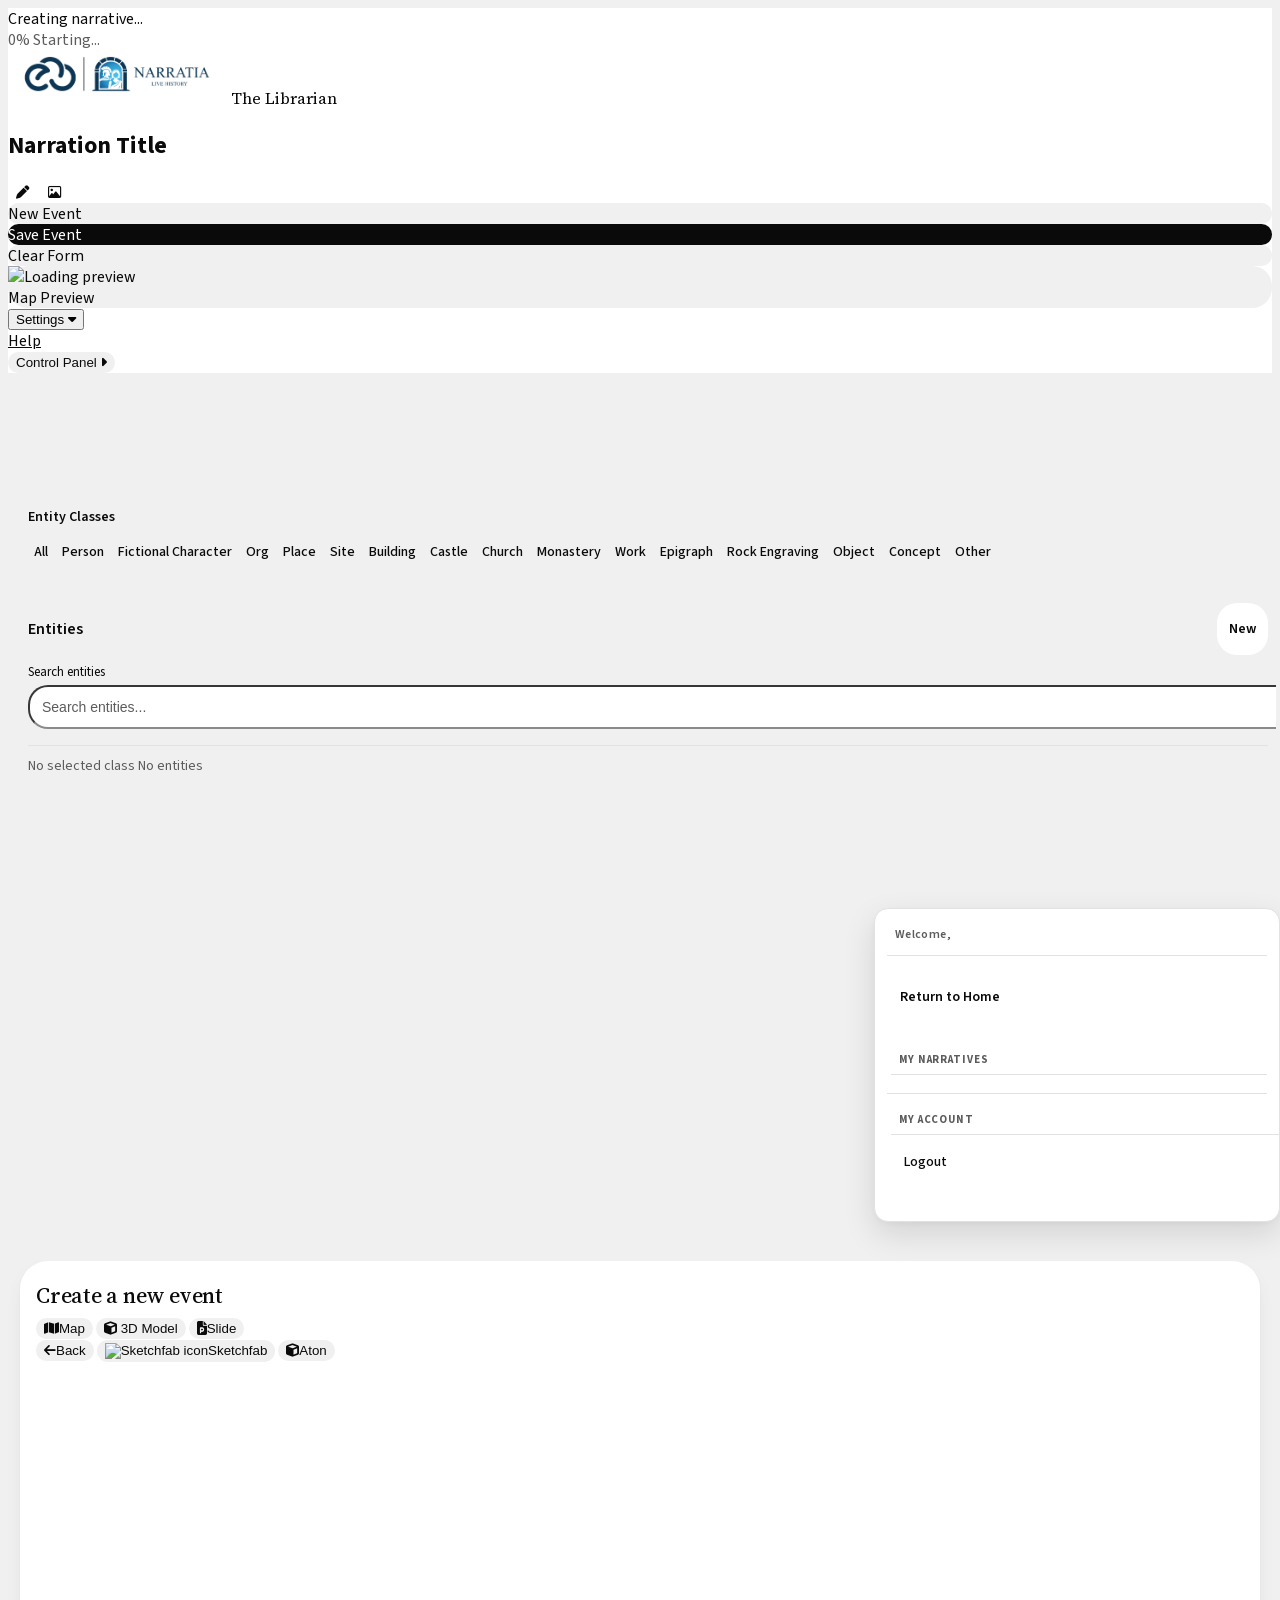
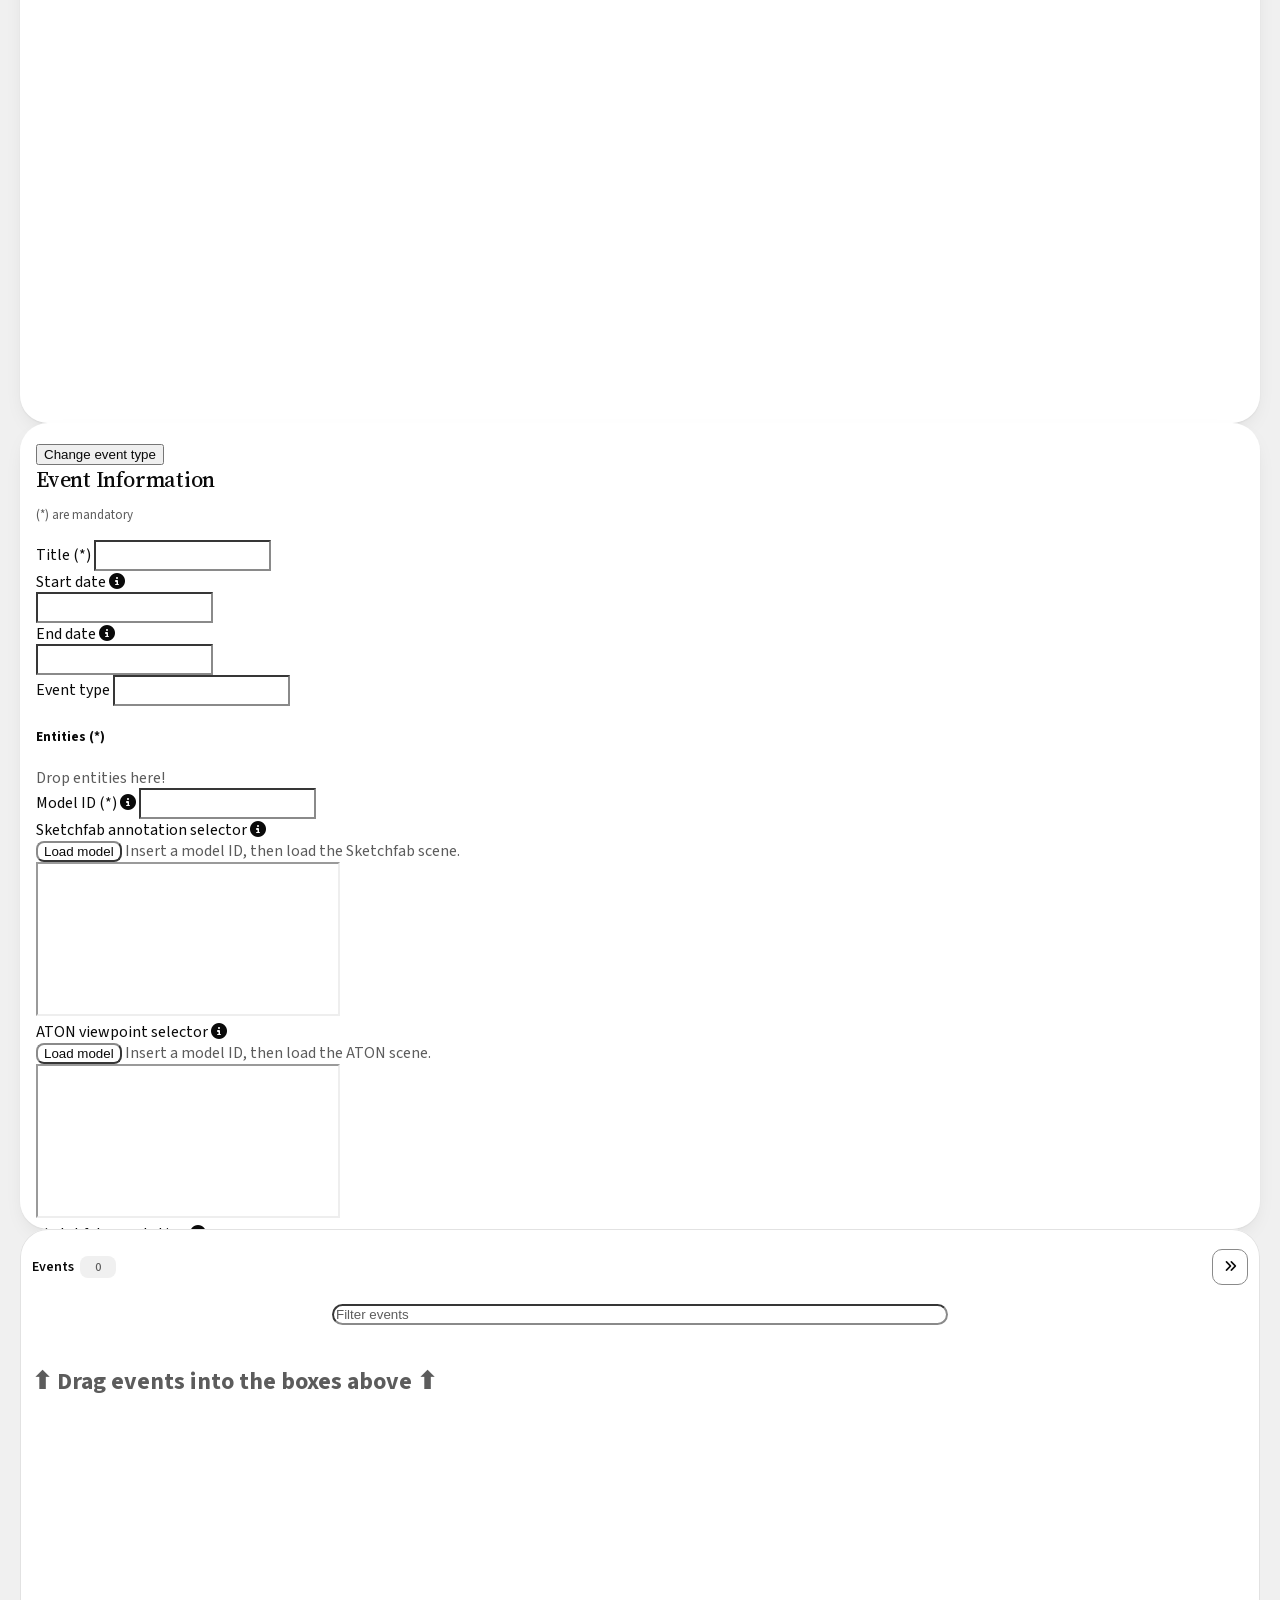
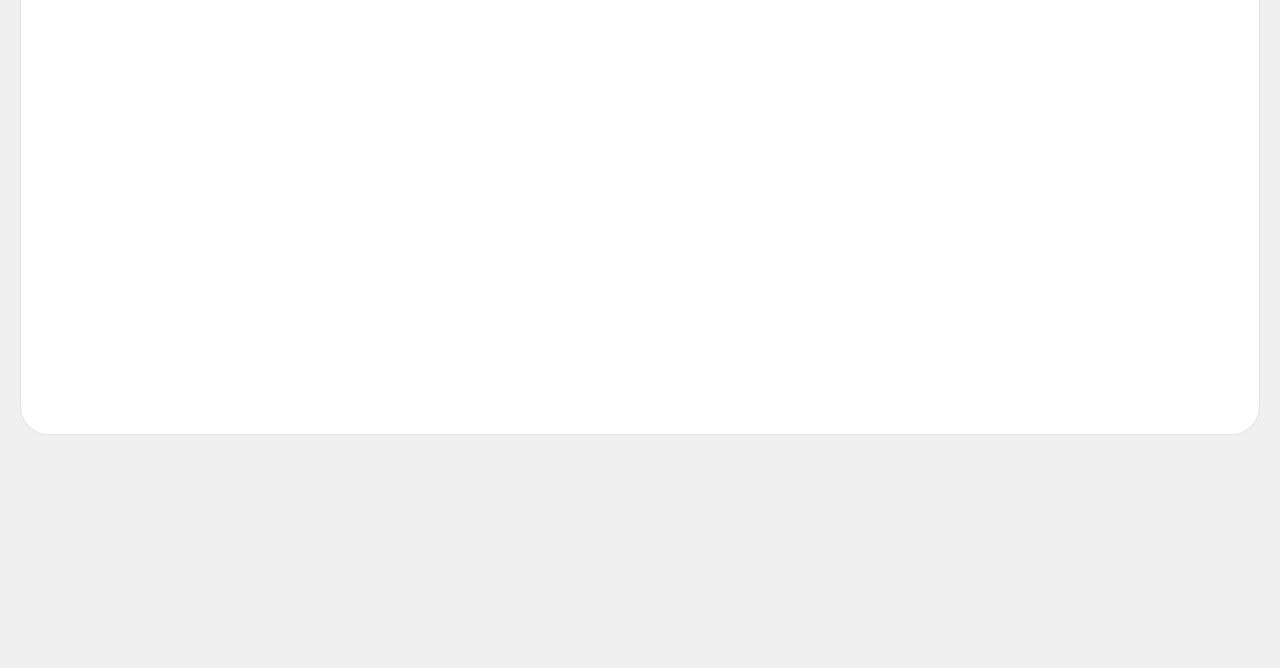
==== commit 59e34896: "Fix plural class name in entity column with singular" ====
--- a/toolNew.html
+++ b/toolNew.html
@@ -145,20 +145,20 @@
         <div id="leftNav" role="group" aria-labelledby="entities-title">
 			<h4 id="entities-title">Entity Classes</h4>
             <div class="nav toggle-btn-entities" id="allButton" data-class="all"><span>All</span></div>
-            <div class="nav toggle-btn-entities" id="peopleButton" data-class="person"><span>People</span></div>
+            <div class="nav toggle-btn-entities" id="peopleButton" data-class="person"><span>Person</span></div>
             <div class="nav toggle-btn-entities" id="fictionalCharacterButton" data-class="fictionalCharacter"><span>Fictional Character</span></div>
-            <div class="nav toggle-btn-entities" id="organizationButton" data-class="organization"><span>Orgs</span></div>
-            <div class="nav toggle-btn-entities" id="placeButton" data-class="place"><span>Places</span></div>
-            <div class="nav toggle-btn-entities" id="siteButton" data-class="site"><span>Sites</span></div>
-            <div class="nav toggle-btn-entities" id="buildingButton" data-class="building"><span>Buildings</span></div>
-            <div class="nav toggle-btn-entities" id="castleButton" data-class="castle"><span>Castles</span></div>
-            <div class="nav toggle-btn-entities" id="churchButton" data-class="church"><span>Churches</span></div>
-            <div class="nav toggle-btn-entities" id="monasteryButton" data-class="monastery"><span>Monasteries</span></div>
-            <div class="nav toggle-btn-entities" id="workButton" data-class="work"><span>Works</span></div>
-            <div class="nav toggle-btn-entities" id="epigraphButton" data-class="epigraph"><span>Epigraphs</span></div>
-            <div class="nav toggle-btn-entities" id="rockEngravingButton" data-class="rock engraving"><span>Rock Engravings</span></div>
-            <div class="nav toggle-btn-entities" id="objectButton" data-class="object"><span>Objects</span></div>
-            <div class="nav toggle-btn-entities" id="conceptButton" data-class="concept"><span>Concepts</span></div>
+            <div class="nav toggle-btn-entities" id="organizationButton" data-class="organization"><span>Org</span></div>
+            <div class="nav toggle-btn-entities" id="placeButton" data-class="place"><span>Place</span></div>
+            <div class="nav toggle-btn-entities" id="siteButton" data-class="site"><span>Site</span></div>
+            <div class="nav toggle-btn-entities" id="buildingButton" data-class="building"><span>Building</span></div>
+            <div class="nav toggle-btn-entities" id="castleButton" data-class="castle"><span>Castle</span></div>
+            <div class="nav toggle-btn-entities" id="churchButton" data-class="church"><span>Church</span></div>
+            <div class="nav toggle-btn-entities" id="monasteryButton" data-class="monastery"><span>Monastery</span></div>
+            <div class="nav toggle-btn-entities" id="workButton" data-class="work"><span>Work</span></div>
+            <div class="nav toggle-btn-entities" id="epigraphButton" data-class="epigraph"><span>Epigraph</span></div>
+            <div class="nav toggle-btn-entities" id="rockEngravingButton" data-class="rock engraving"><span>Rock Engraving</span></div>
+            <div class="nav toggle-btn-entities" id="objectButton" data-class="object"><span>Object</span></div>
+            <div class="nav toggle-btn-entities" id="conceptButton" data-class="concept"><span>Concept</span></div>
             <div class="nav toggle-btn-entities" id="otherButton" data-class="other"><span>Other</span></div>
         </div>
 		<div id="controls" class="back js-hide-popovers">
--- a/lib/narrreview-narratia-theme.css
+++ b/lib/narrreview-narratia-theme.css
@@ -1021,6 +1021,8 @@
     box-sizing: border-box;
     display: flex;
     flex-direction: column;
+    height: fit-content;
+    min-height: 0;
     width: var(--nr-entity-popover-width, min(400px, max(320px, 32vw))) !important;
     max-width: calc(100vw - 24px);
     max-height: var(--nr-entity-popover-max-height, calc(100vh - 24px));
@@ -1109,13 +1111,30 @@
 }
 
 body.narrreview-narratia-editor .popover.data-entity-details > .popover-content {
-    flex: 1 1 auto;
+    flex: 0 1 auto;
+    height: auto;
     min-height: 0;
+    max-height: none;
     padding: 4px 16px 12px;
     overflow-x: hidden;
     overflow-y: auto;
     overscroll-behavior: contain;
     background: var(--nr-surface-raised);
+    scrollbar-width: thin;
+    scrollbar-color: var(--nr-line-strong) transparent;
+}
+
+body.narrreview-narratia-editor .popover.data-entity-details > .popover-content::-webkit-scrollbar {
+    width: 8px;
+}
+
+body.narrreview-narratia-editor .popover.data-entity-details > .popover-content::-webkit-scrollbar-thumb {
+    border-radius: 4px;
+    background: var(--nr-line-strong);
+}
+
+body.narrreview-narratia-editor .popover.data-entity-details > .popover-content::-webkit-scrollbar-track {
+    background: transparent;
 }
 
 body.narrreview-narratia-editor .popover.data-entity-details .entity-details-section {
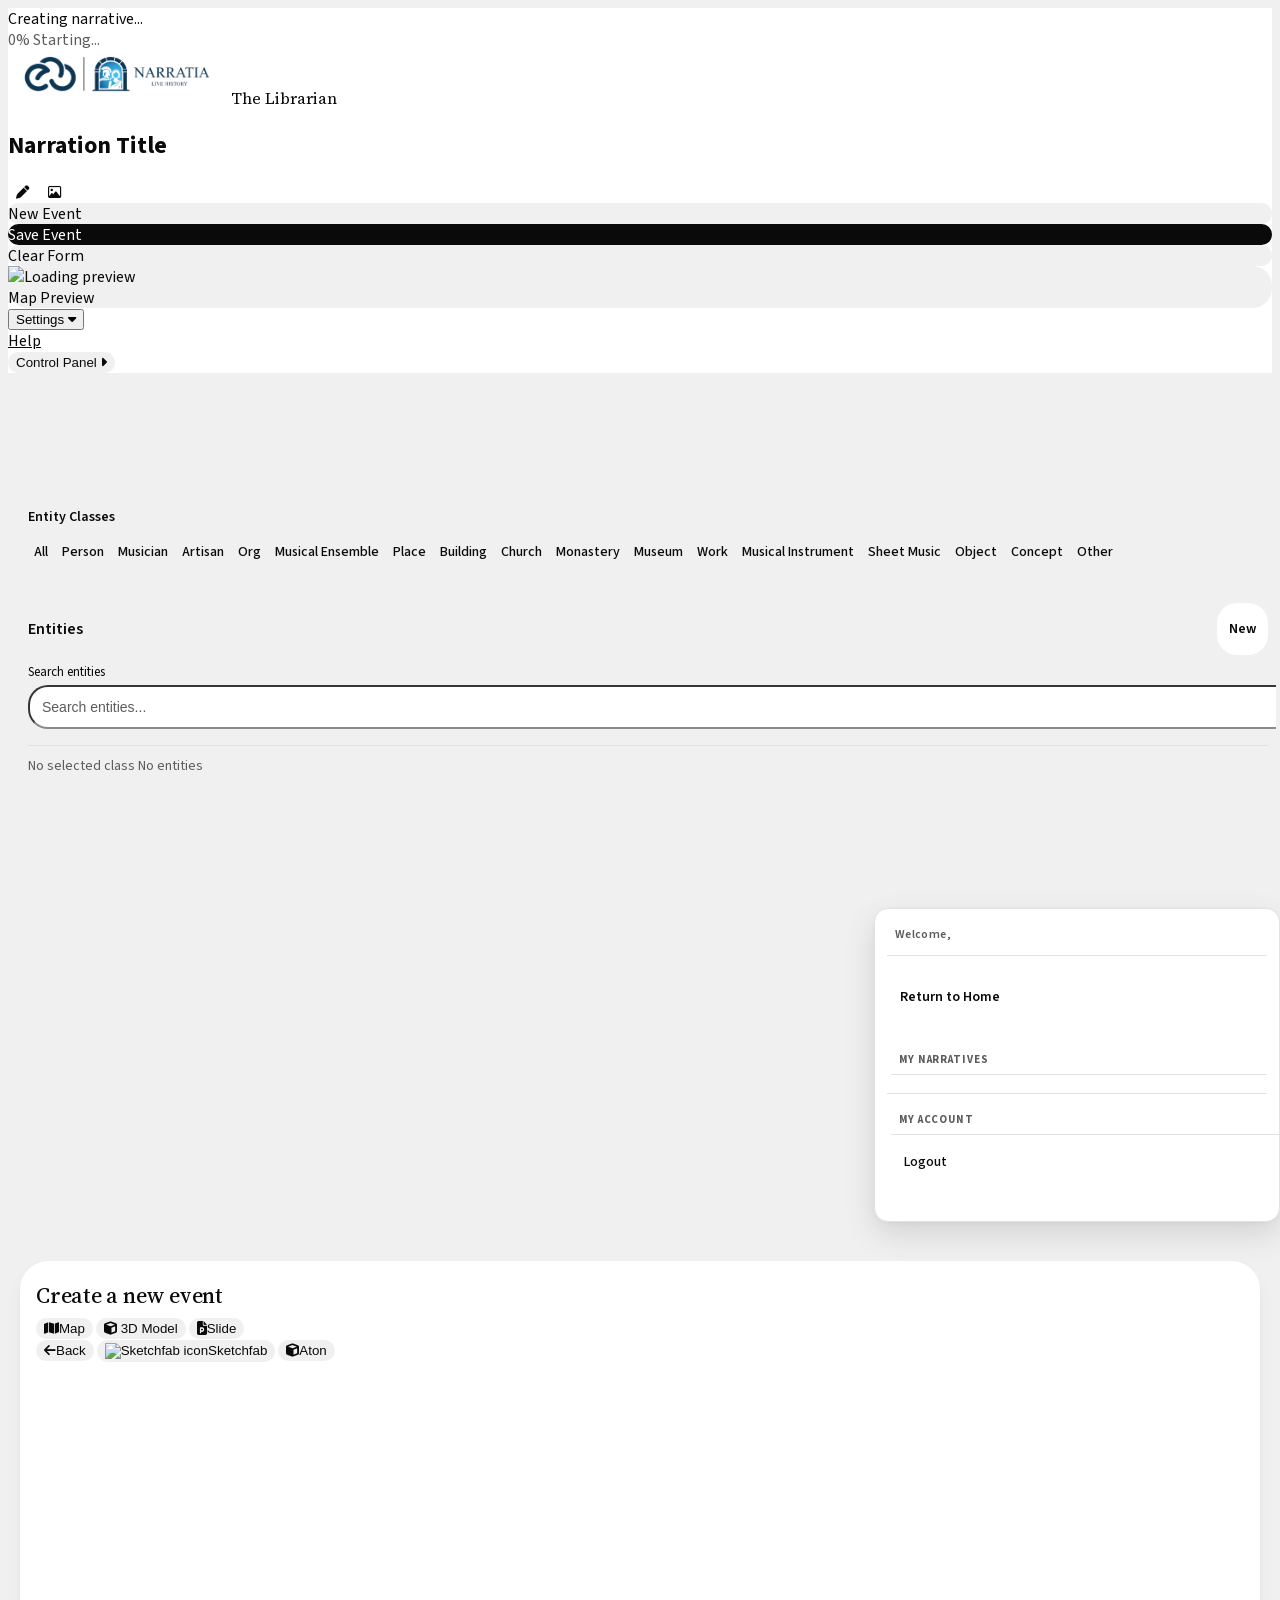
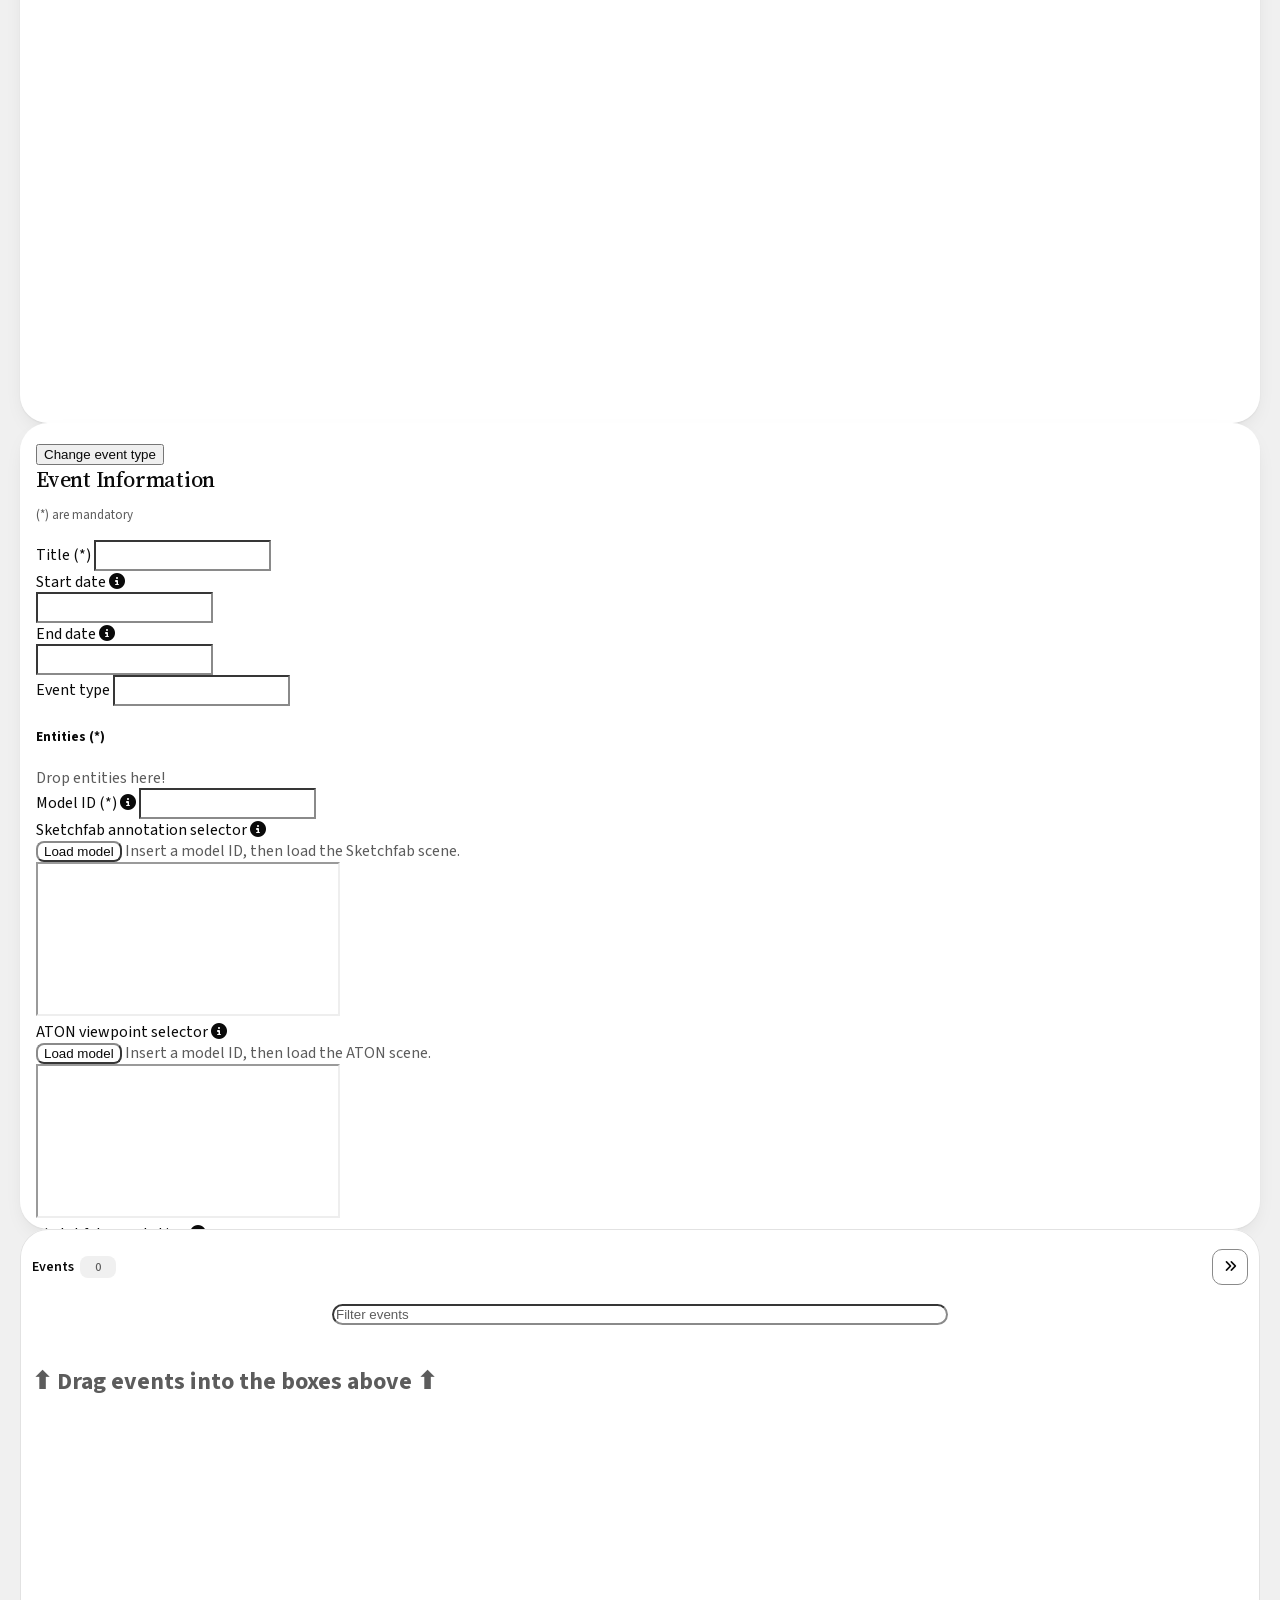
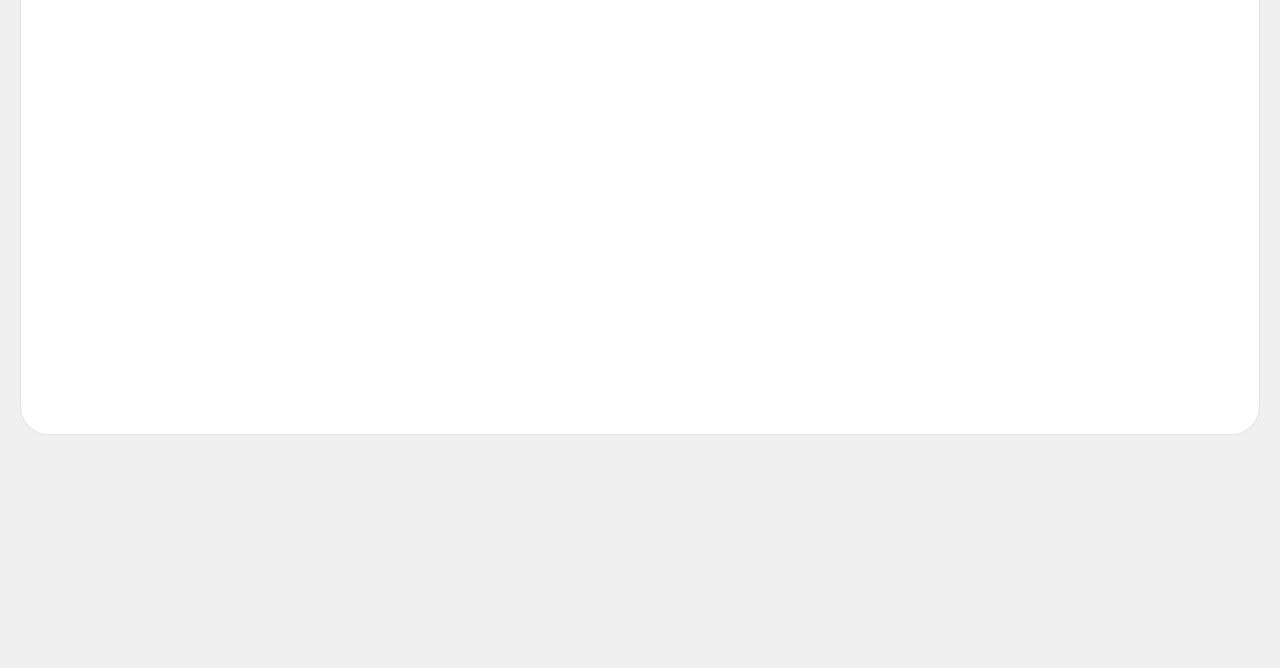
==== commit de968155: "replaced Narratia classes with PlaceMUS classes and Updated Wikidata query" ====
--- a/toolNew.html
+++ b/toolNew.html
@@ -146,17 +146,18 @@
 			<h4 id="entities-title">Entity Classes</h4>
             <div class="nav toggle-btn-entities" id="allButton" data-class="all"><span>All</span></div>
             <div class="nav toggle-btn-entities" id="peopleButton" data-class="person"><span>Person</span></div>
-            <div class="nav toggle-btn-entities" id="fictionalCharacterButton" data-class="fictionalCharacter"><span>Fictional Character</span></div>
+            <div class="nav toggle-btn-entities" id="musicianButton" data-class="musician"><span>Musician</span></div>
+            <div class="nav toggle-btn-entities" id="artisanButton" data-class="artisan"><span>Artisan</span></div>
             <div class="nav toggle-btn-entities" id="organizationButton" data-class="organization"><span>Org</span></div>
+            <div class="nav toggle-btn-entities" id="musicalEnsembleButton" data-class="musical ensemble"><span>Musical Ensemble</span></div>
             <div class="nav toggle-btn-entities" id="placeButton" data-class="place"><span>Place</span></div>
-            <div class="nav toggle-btn-entities" id="siteButton" data-class="site"><span>Site</span></div>
             <div class="nav toggle-btn-entities" id="buildingButton" data-class="building"><span>Building</span></div>
-            <div class="nav toggle-btn-entities" id="castleButton" data-class="castle"><span>Castle</span></div>
             <div class="nav toggle-btn-entities" id="churchButton" data-class="church"><span>Church</span></div>
             <div class="nav toggle-btn-entities" id="monasteryButton" data-class="monastery"><span>Monastery</span></div>
+            <div class="nav toggle-btn-entities" id="museumButton" data-class="museum"><span>Museum</span></div>
             <div class="nav toggle-btn-entities" id="workButton" data-class="work"><span>Work</span></div>
-            <div class="nav toggle-btn-entities" id="epigraphButton" data-class="epigraph"><span>Epigraph</span></div>
-            <div class="nav toggle-btn-entities" id="rockEngravingButton" data-class="rock engraving"><span>Rock Engraving</span></div>
+            <div class="nav toggle-btn-entities" id="musicalInstrumentButton" data-class="musical instrument"><span>Musical Instrument</span></div>
+            <div class="nav toggle-btn-entities" id="sheetMusicButton" data-class="sheet music"><span>Sheet Music</span></div>
             <div class="nav toggle-btn-entities" id="objectButton" data-class="object"><span>Object</span></div>
             <div class="nav toggle-btn-entities" id="conceptButton" data-class="concept"><span>Concept</span></div>
             <div class="nav toggle-btn-entities" id="otherButton" data-class="other"><span>Other</span></div>
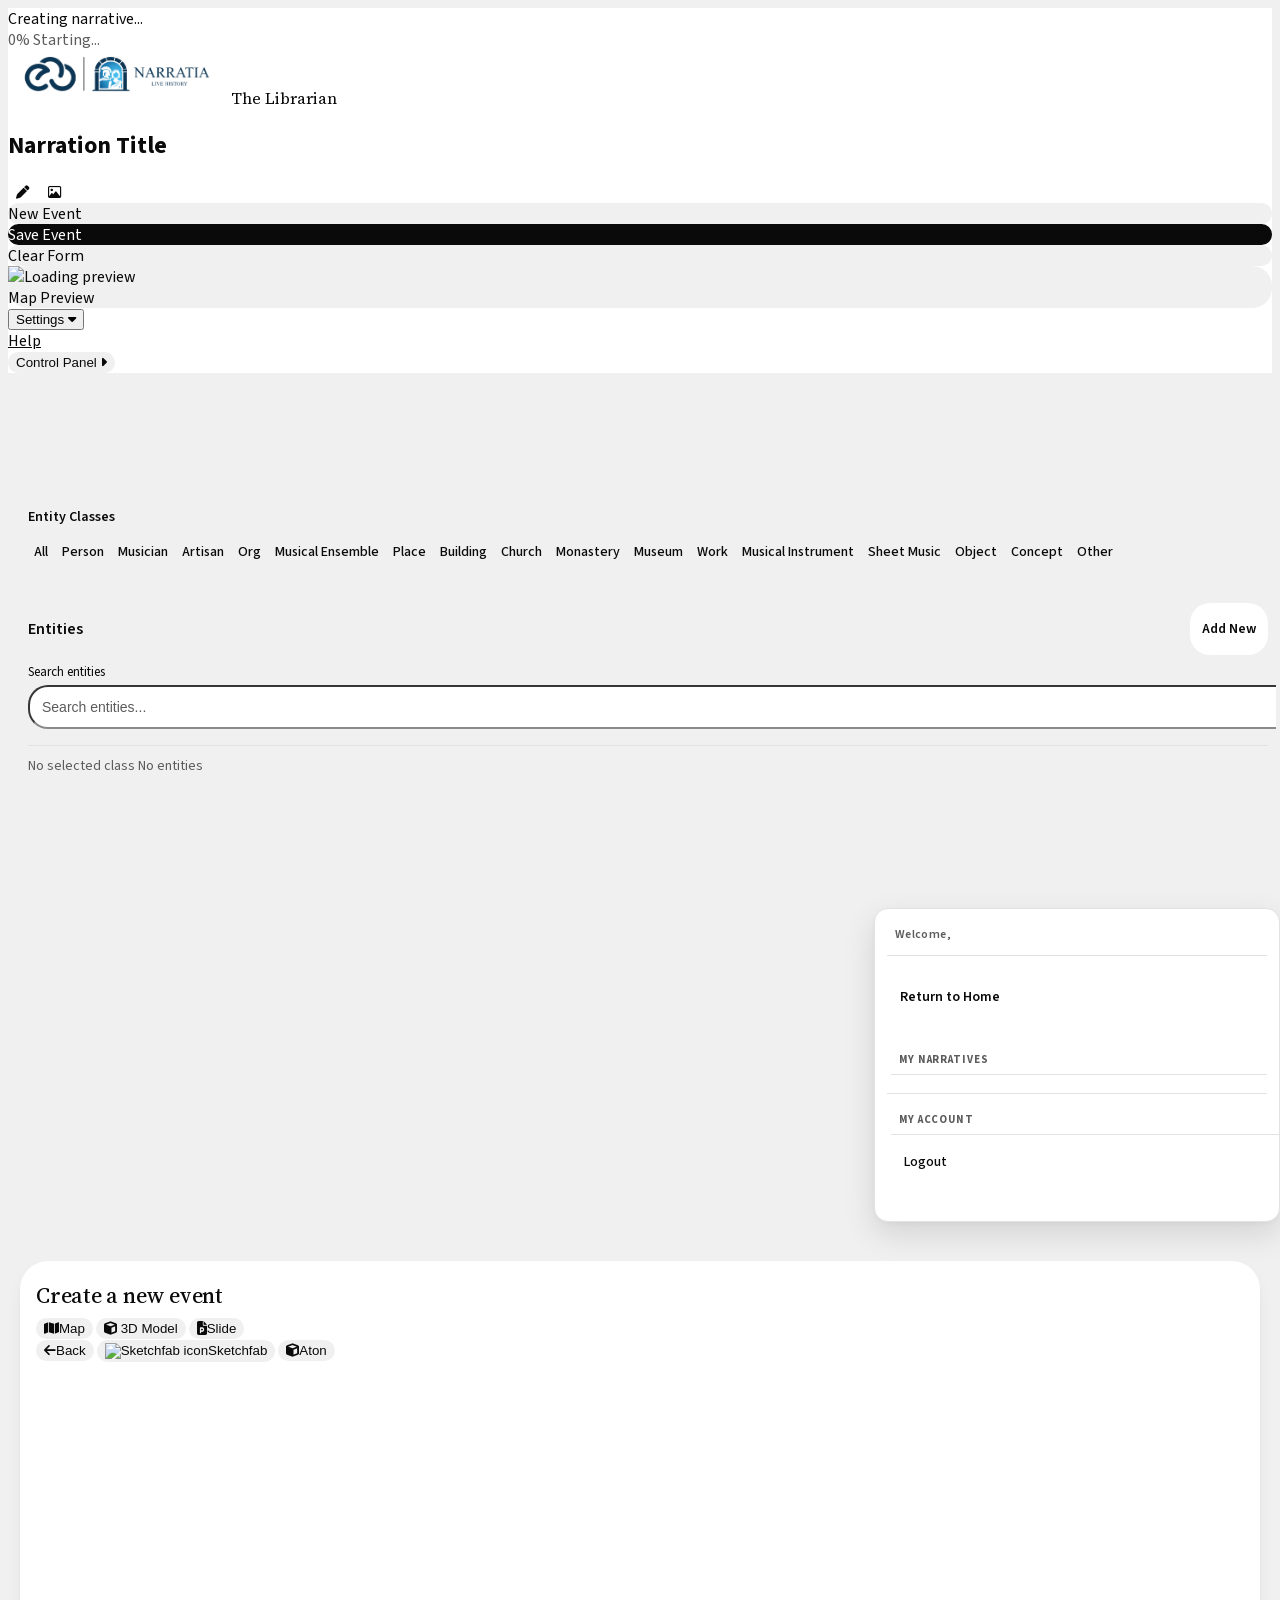
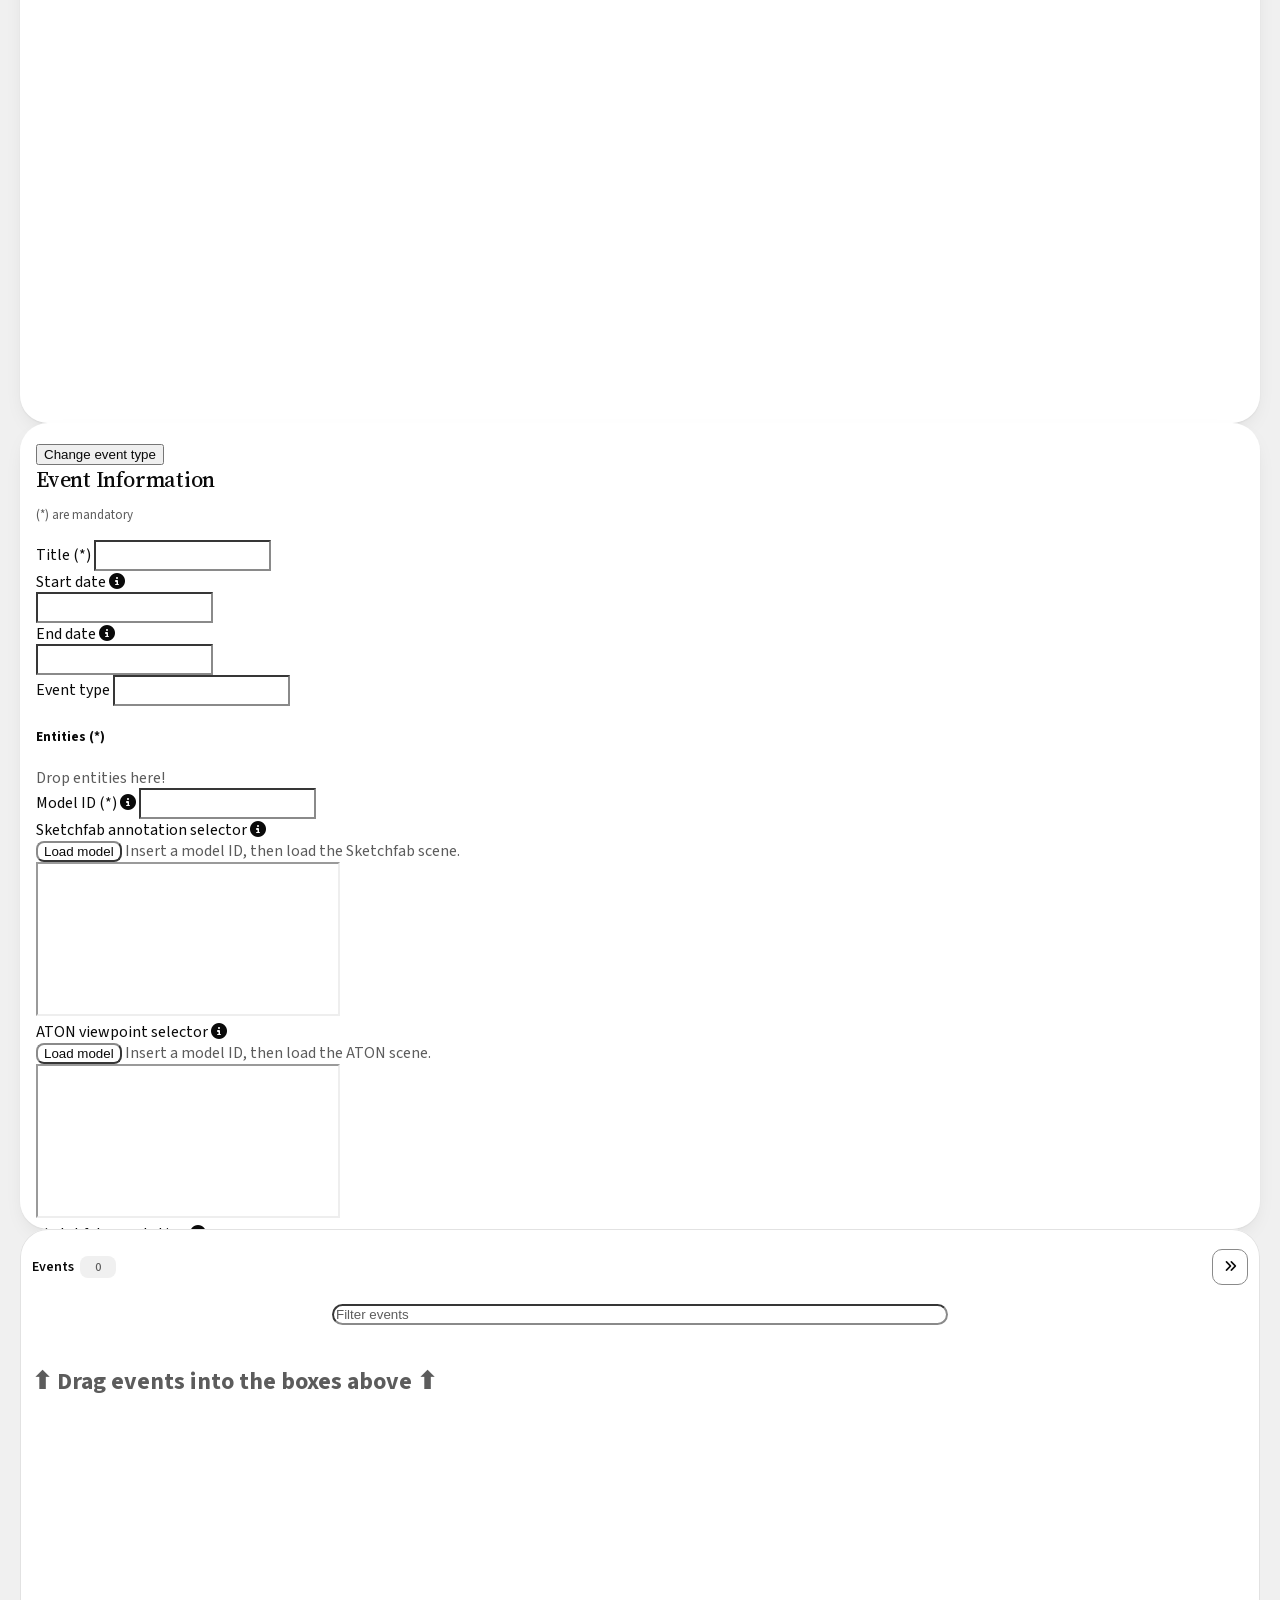
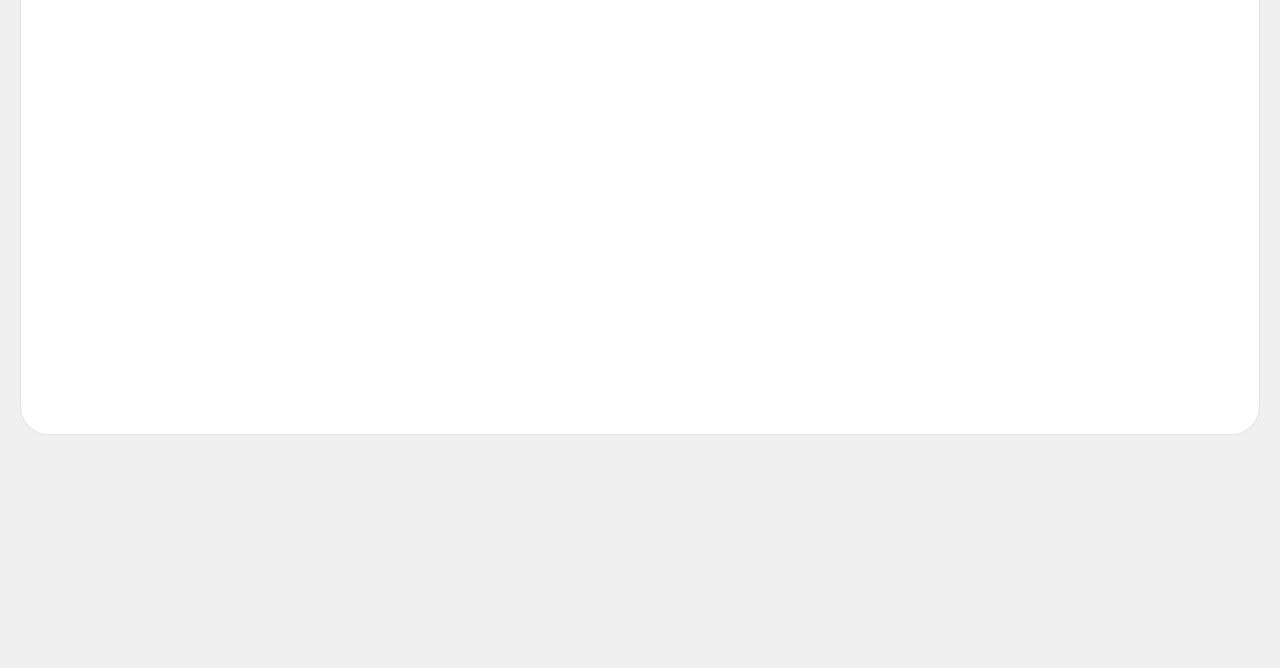
==== commit c70d8d7c: "adding session expired message after saving an event and entity" ====
--- a/toolNew.html
+++ b/toolNew.html
@@ -167,7 +167,7 @@
 				<div class="entity-controls-heading js-hide-popovers">
 					<h4 id="entities">Entities</h4>
 					<span id="new-entity-title" class="sr-only" aria-hidden="true">New Entity</span>
-					<div class="nav" id="plusButton"><span>New</span></div>
+					<div class="nav" id="plusButton"><span>Add New</span></div>
 				</div>
 			<label id="entity-search-label" for="searchInput">Search entities</label>
 			<input id="searchInput" placeholder="Search entities..." class="input-append" aria-describedby="entity-scope" onkeyup="searchEntity();">
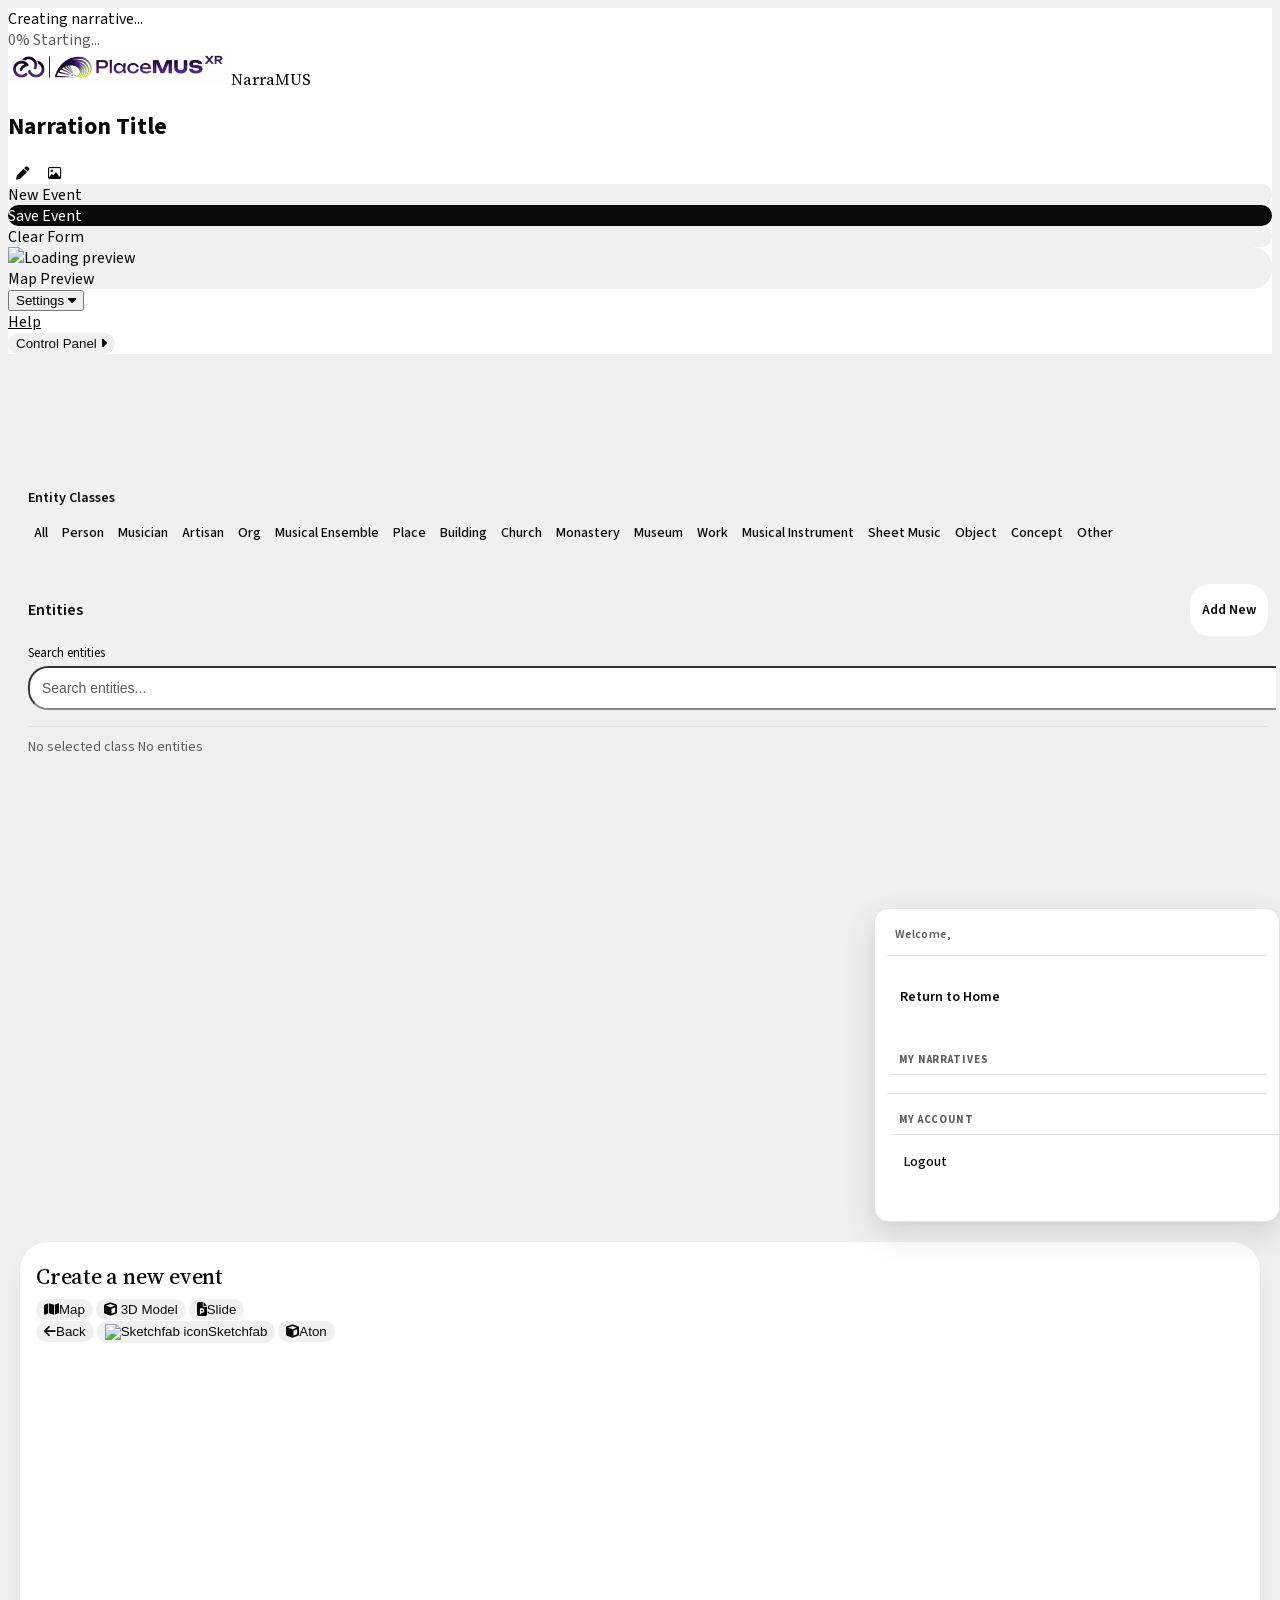
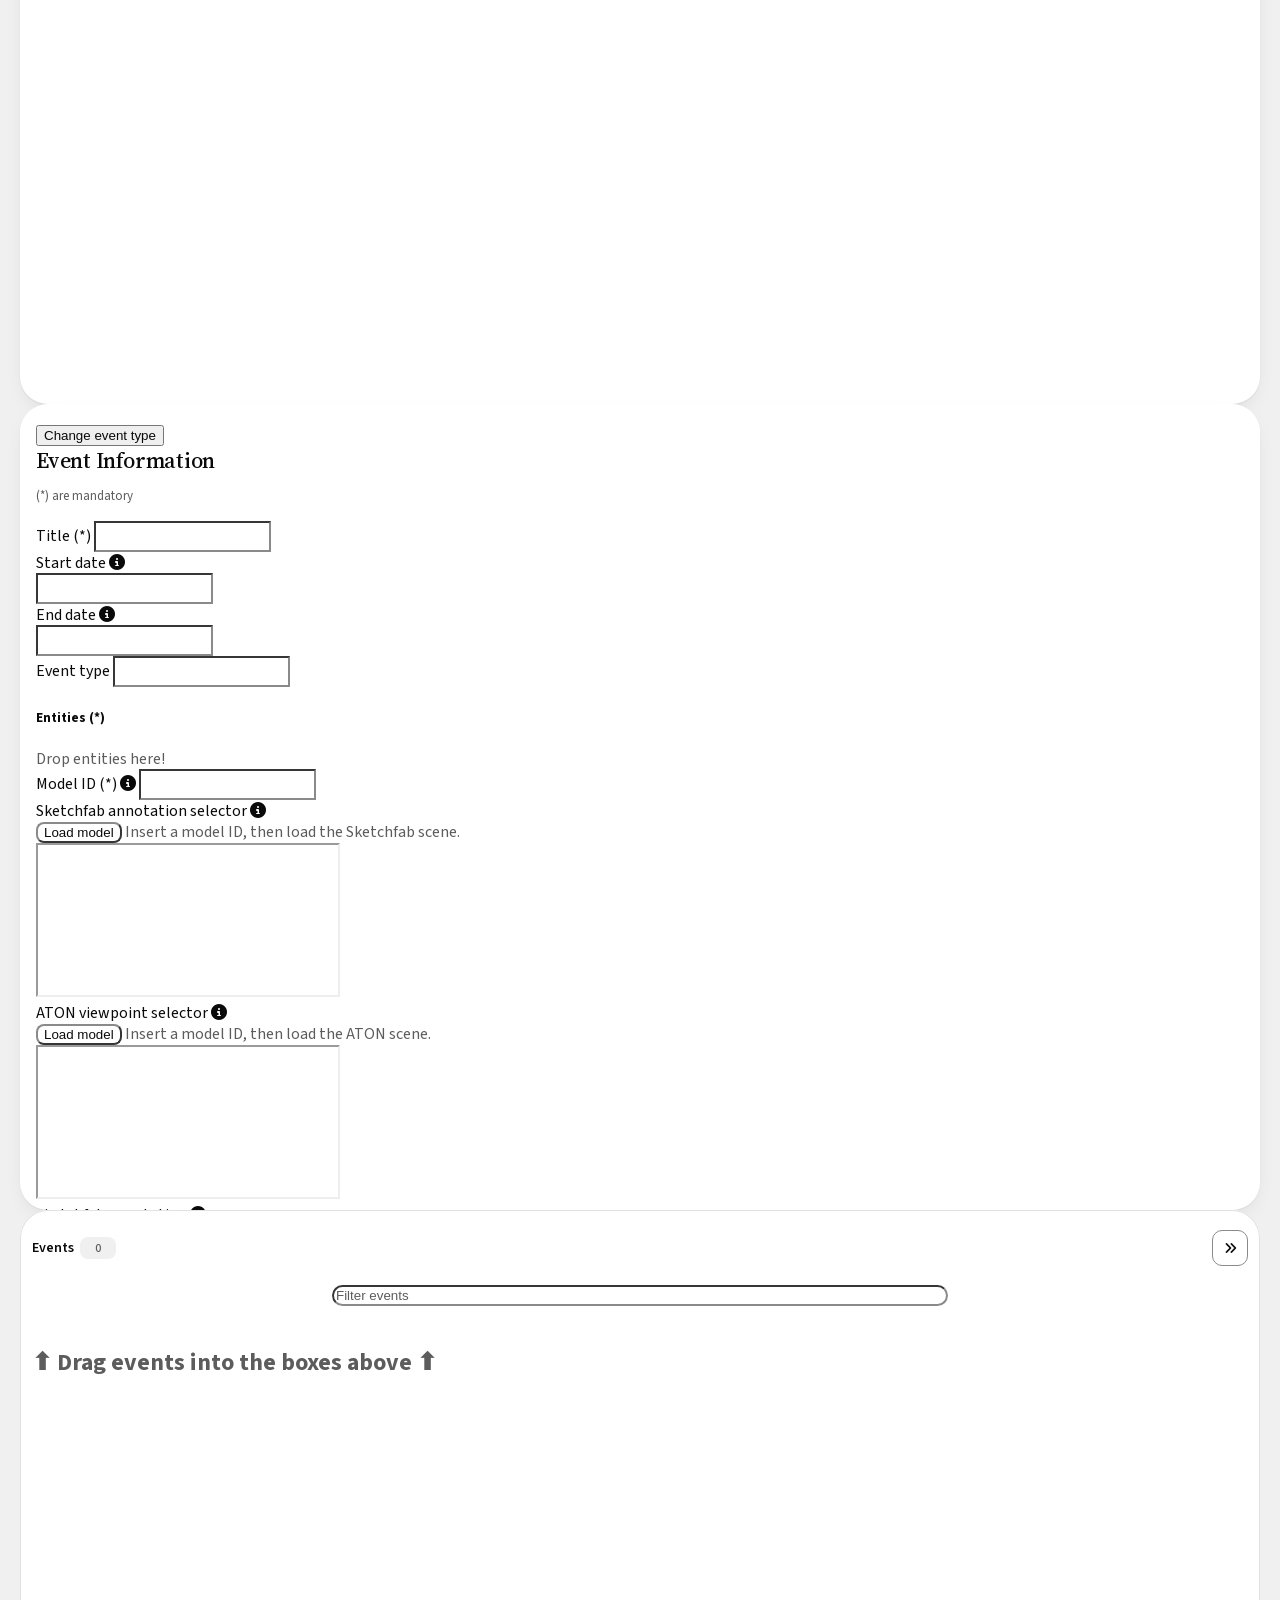
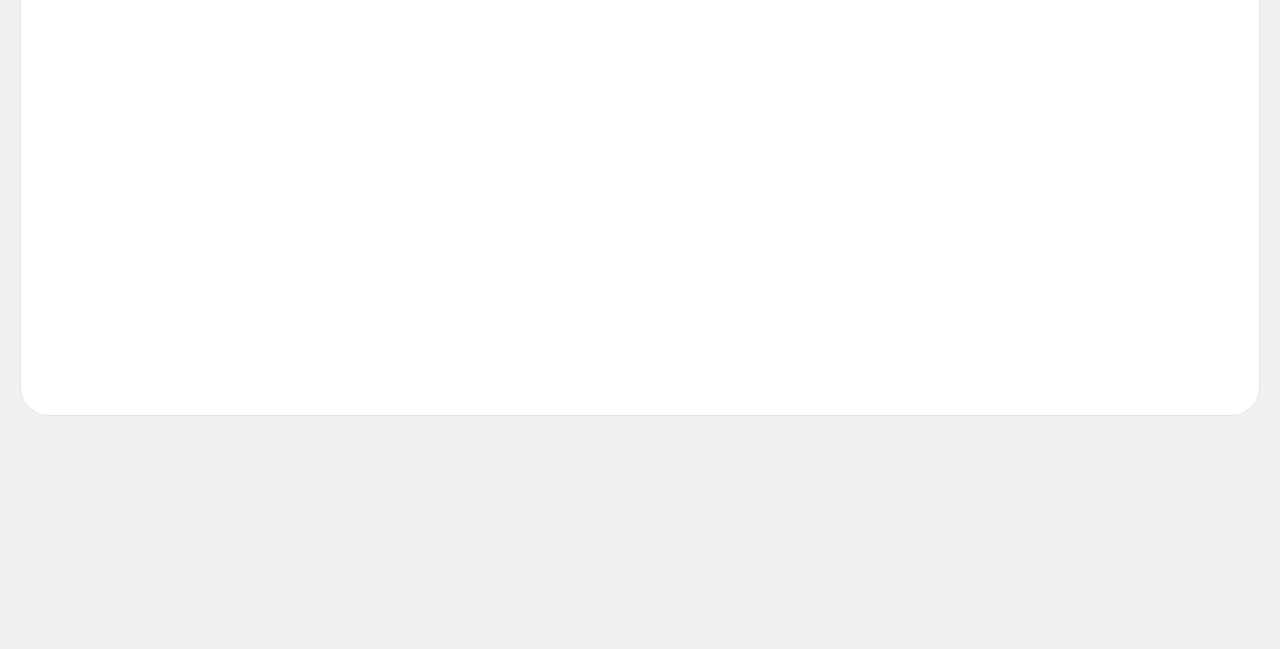
==== commit 712f987a: "add Georgia StoryMap elements, refine StoryMap styling, and rename Narratia to Narramus" ====
--- a/toolNew.html
+++ b/toolNew.html
@@ -65,7 +65,7 @@
 	<div id="header">
 		<div id="logo-container">
 			<a href="SMBVT_2.0.html"><img id="logo" src="img/Narratia_logo.png" alt="Narratia" width="1027" height="252"></a>
-			<span id="SMBVT" class="not-selectable">The Librarian</span>
+			<span id="SMBVT" class="not-selectable">NarraMUS</span>
 		</div>
 		<div id="central-div-header">
 			<div id="event-title" class="js-hide-popovers">
